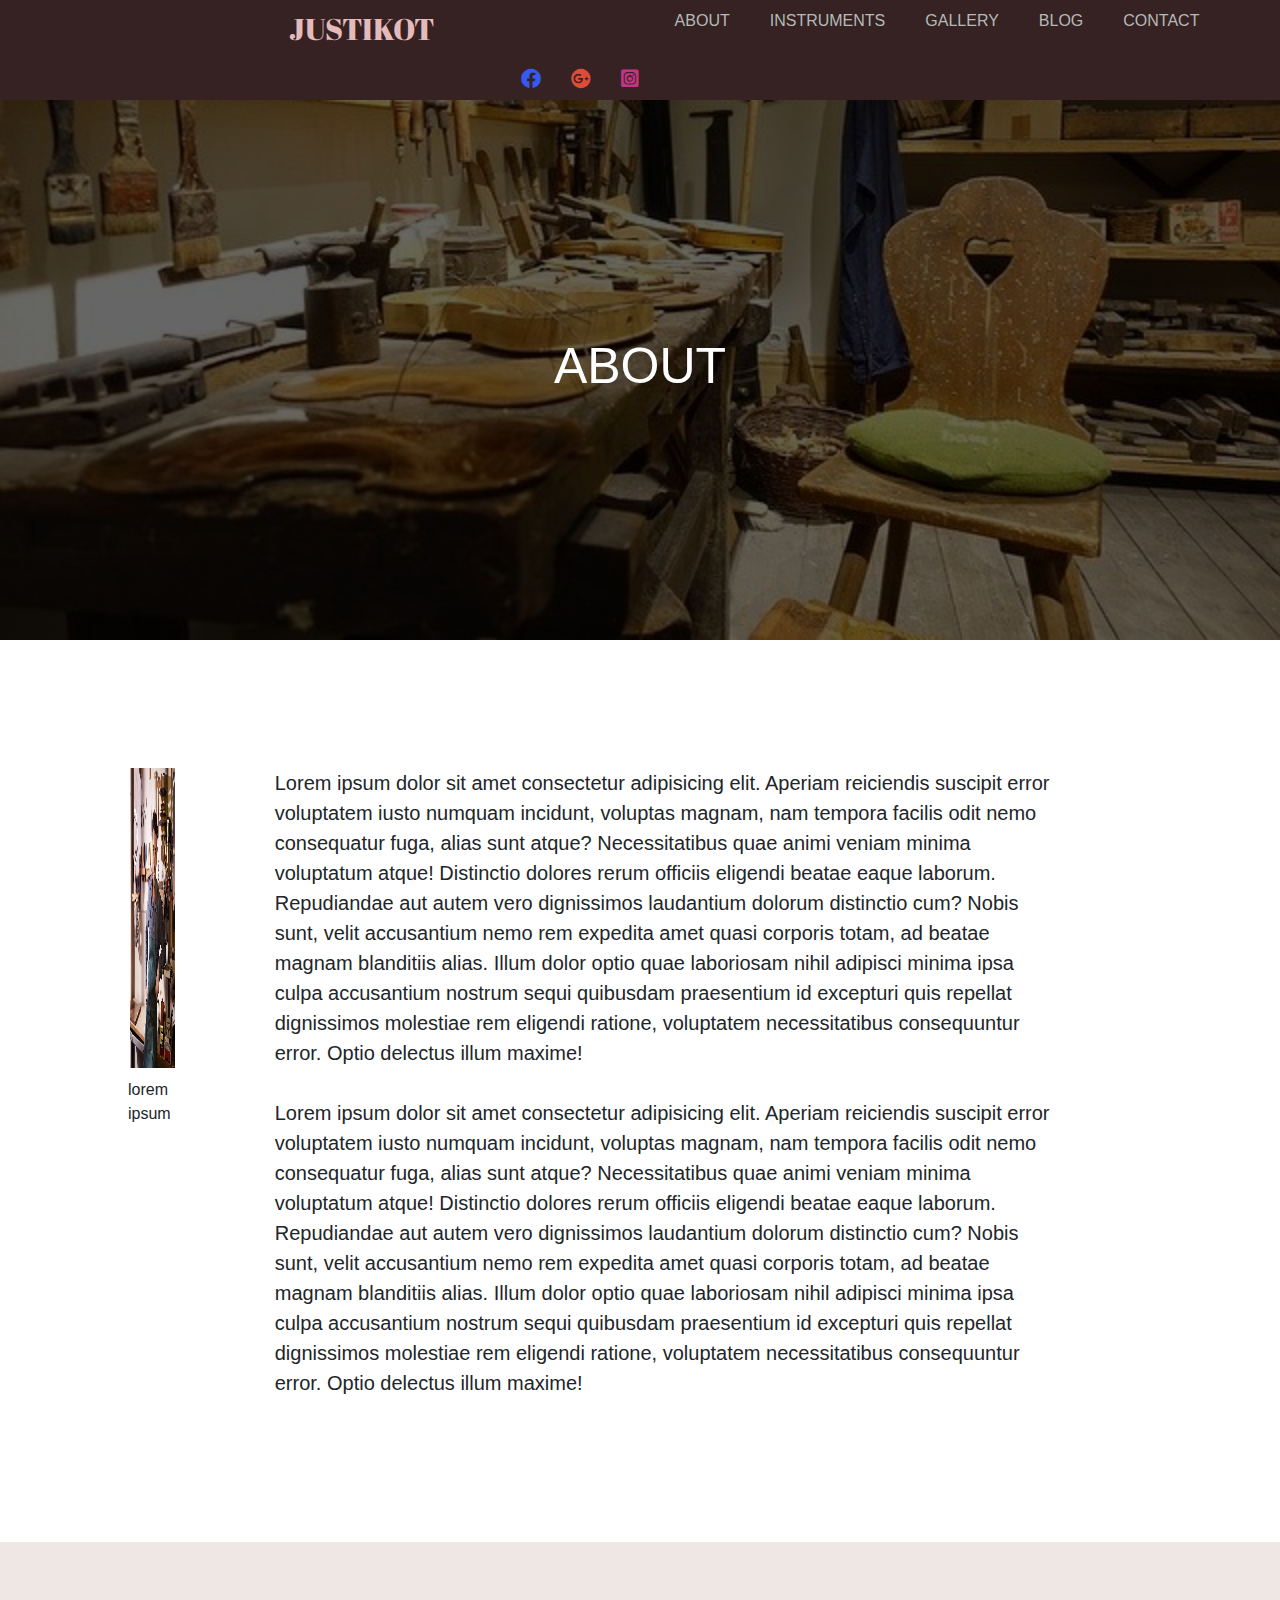
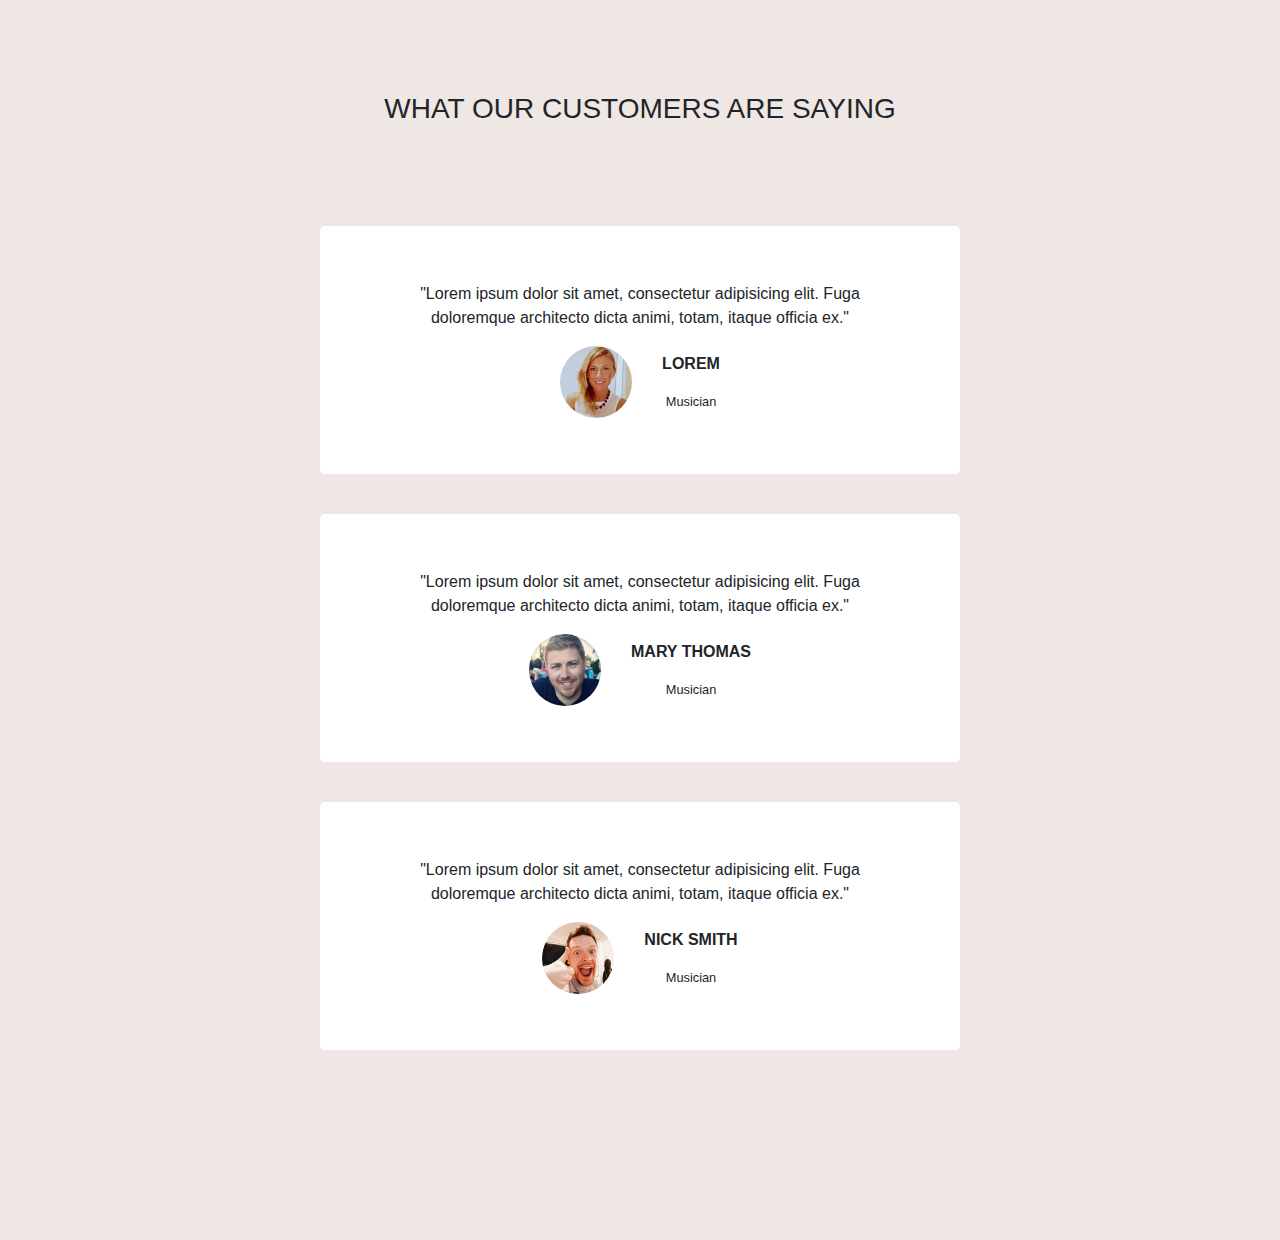
==== about.html @ 965cfc50 "Add about page" ====
<!DOCTYPE html>
<html lang="en">
  <head>
    <meta charset="UTF-8" />
    <meta http-equiv="X-UA-Compatible" content="IE=edge" />
    <meta name="viewport" content="width=device-width, initial-scale=1.0" />

    <link rel="preconnect" href="https://fonts.googleapis.com" />
    <link rel="preconnect" href="https://fonts.gstatic.com" crossorigin />
    <link
      href="https://fonts.googleapis.com/css2?family=Abril+Fatface&display=swap"
      rel="stylesheet"
    />
    <link
      href="https://cdn.jsdelivr.net/npm/bootstrap@5.1.3/dist/css/bootstrap.min.css"
      rel="stylesheet"
      integrity="sha384-1BmE4kWBq78iYhFldvKuhfTAU6auU8tT94WrHftjDbrCEXSU1oBoqyl2QvZ6jIW3"
      crossorigin="anonymous"
    />
    <script
      src="https://cdn.jsdelivr.net/npm/bootstrap@5.1.3/dist/js/bootstrap.bundle.min.js"
      integrity="sha384-ka7Sk0Gln4gmtz2MlQnikT1wXgYsOg+OMhuP+IlRH9sENBO0LRn5q+8nbTov4+1p"
      crossorigin="anonymous"
    ></script>
    <link
      rel="stylesheet"
      href="https://maxcdn.bootstrapcdn.com/bootstrap/4.0.0/css/bootstrap.min.css"
      integrity="sha384-Gn5384xqQ1aoWXA+058RXPxPg6fy4IWvTNh0E263XmFcJlSAwiGgFAW/dAiS6JXm"
      crossorigin="anonymous"
    />

    <link rel="stylesheet" href="style.css" />
    <title>Justikot</title>
    <link
      rel="stylesheet"
      href="https://cdnjs.cloudflare.com/ajax/libs/font-awesome/6.0.0-beta3/css/all.min.css"
    />
  </head>
  <body>
    <nav class="nav">
      <div class="logo">
        <a href="#">JUSTIKOT</a>
      </div>

      <ul class="nav__links">
        <li class="nav__item">
          <a class="nav__link" href="#">ABOUT</a>
        </li>
        <li class="nav__item">
          <a class="nav__link" href="#">INSTRUMENTS</a>
        </li>
        <li class="nav__item">
          <a class="nav__link" href="#">GALLERY</a>
        </li>
        <li class="nav__item">
          <a class="nav__link" href="#">BLOG</a>
        </li>
        <li class="nav__item">
          <a class="nav__link" href="#">CONTACT</a>
        </li>
      </ul>
      <div class="nav__icons">
        <div class="icon__container">
          <a href="#"><i class="icon fa-brands fa-facebook"></i></a>
        </div>

        <div class="icon__container">
          <a href="#"><i class="icon fa-brands fa-google-plus"></i></a>
        </div>

        <div class="icon__container">
          <a href="#"><i class="icon fa-brands fa-instagram-square"></i></a>
        </div>
      </div>
    </nav>

    <section class="about__hero">
      <div class="about__hero__title">
        <h1>ABOUT</h1>
      </div>
    </section>

    <section class="about__content">
      <div>
        <img src="img/person3.jpeg" alt="shop owner" style="height: 300px" />
        <small class="owner-name">lorem ipsum</small>
      </div>

      <p>
        Lorem ipsum dolor sit amet consectetur adipisicing elit. Aperiam
        reiciendis suscipit error voluptatem iusto numquam incidunt, voluptas
        magnam, nam tempora facilis odit nemo consequatur fuga, alias sunt
        atque? Necessitatibus quae animi veniam minima voluptatum atque!
        Distinctio dolores rerum officiis eligendi beatae eaque laborum.
        Repudiandae aut autem vero dignissimos laudantium dolorum distinctio
        cum? Nobis sunt, velit accusantium nemo rem expedita amet quasi corporis
        totam, ad beatae magnam blanditiis alias. Illum dolor optio quae
        laboriosam nihil adipisci minima ipsa culpa accusantium nostrum sequi
        quibusdam praesentium id excepturi quis repellat dignissimos molestiae
        rem eligendi ratione, voluptatem necessitatibus consequuntur error.
        Optio delectus illum maxime!
        <br /><br />
        Lorem ipsum dolor sit amet consectetur adipisicing elit. Aperiam
        reiciendis suscipit error voluptatem iusto numquam incidunt, voluptas
        magnam, nam tempora facilis odit nemo consequatur fuga, alias sunt
        atque? Necessitatibus quae animi veniam minima voluptatum atque!
        Distinctio dolores rerum officiis eligendi beatae eaque laborum.
        Repudiandae aut autem vero dignissimos laudantium dolorum distinctio
        cum? Nobis sunt, velit accusantium nemo rem expedita amet quasi corporis
        totam, ad beatae magnam blanditiis alias. Illum dolor optio quae
        laboriosam nihil adipisci minima ipsa culpa accusantium nostrum sequi
        quibusdam praesentium id excepturi quis repellat dignissimos molestiae
        rem eligendi ratione, voluptatem necessitatibus consequuntur error.
        Optio delectus illum maxime!
      </p>
    </section>

    <section class="user-reviews">
      <h3 class="user-reviews-title">What our customers are saying</h3>
      <figure class="review">
        <blockquote class="review__text">
          "Lorem ipsum dolor sit amet, consectetur adipisicing elit. Fuga
          doloremque architecto dicta animi, totam, itaque officia ex."
        </blockquote>
        <figurecaption class="review__user">
          <img src="img/users/user-2.jpeg" alt="user1" class="review__photo" />
          <div class="review__user-box">
            <p class="review__user-name">lorem</p>
            <small>Musician</small>
          </div>
        </figurecaption>
      </figure>
      <figure class="review">
        <blockquote class="review__text">
          "Lorem ipsum dolor sit amet, consectetur adipisicing elit. Fuga
          doloremque architecto dicta animi, totam, itaque officia ex."
        </blockquote>
        <figurecaption class="review__user">
          <img src="img/users/user-3.jpeg" alt="user1" class="review__photo" />
          <div class="review__user-box">
            <p class="review__user-name">Mary Thomas</p>
            <small>Musician</small>
          </div>
        </figurecaption>
      </figure>
      <figure class="review">
        <blockquote class="review__text">
          "Lorem ipsum dolor sit amet, consectetur adipisicing elit. Fuga
          doloremque architecto dicta animi, totam, itaque officia ex."
        </blockquote>
        <figurecaption class="review__user">
          <img src="img/users/user-1.jpeg" alt="user1" class="review__photo" />
          <div class="review__user-box">
            <p class="review__user-name">Nick Smith</p>
            <small>Musician</small>
          </div>
        </figurecaption>
      </figure>
    </section>
  </body>
</html>
---- style.css ----
:root {
  --navColor: #362222;
  --accentColor: #950101;
  --pColor: #423f3e;
}

* {
  margin: 0;
  padding: 0;
  box-sizing: inherit;
}
html {
  box-sizing: border-box;
}

.header {
}

.nav .logo {
  margin-left: 10%;
  padding: 0 100px;
}

.nav .logo a {
  font-family: "Abril Fatface", "cursive";
  font-size: 30px;
  color: #e4bbbb;

  text-decoration: none;
}

.nav {
  background-color: #362222;
  display: flex;
  justify-content: space-around;
  align-items: center;
  width: 100%;
  height: 100px;
}

.nav__links {
  display: flex;
  list-style: none;
}
.nav__links a {
  color: #b5bab8;
  padding: 0 20px;
  text-decoration: none;
}

.nav__links a:hover {
  opacity: 0.8;
}

.nav__icons {
  display: flex;
  align-items: center;
  margin-right: 10%;
  list-style: none;
}

.icon__container {
  height: 30px;
  width: 30px;
  padding-top: 5px;
  margin: 0 10px;
}

.icon {
  font-size: 20px;
  margin: 0 10px;
  color: #fff;
}
.icon:hover {
  filter: brightness(120%);
}

.content {
  background-color: #fff;
  height: 1000px;
}

.fa-facebook {
  color: #355af0;
}

.fa-google-plus {
  color: #dd4b39;
}

.fa-instagram-square {
  color: #c13584;
}

/*ABOUT*/
.about__hero {
  background-image: url("img/workshop2.jpeg");
  background-repeat: no-repeat;
  background-size: cover;
  background-position: bottom center;
  width: 100%;
  height: 60vh;
  display: flex;
  justify-content: center;
  align-items: center;
  color: #fff;
  position: relative;
  z-index: -2;
}
.about__hero::before {
  content: "";
  position: absolute;
  top: 0;
  left: 0;
  width: 100%;
  height: 100%;
  background-color: rgba(0, 0, 0, 0.6);
  z-index: -1;
}

.about__hero h1 {
  color: #fff;
  font-size: 50px;
}

.about__container {
  display: flex;
  flex-direction: column;

  padding: 150px 10%;
}

.about__content {
  display: flex;
  margin: 10%;
}

.about__content img {
  height: 300px;
  margin: 0 5%;
}

.owner-name {
  display: flex;
  justify-content: center;
  font-size: 16px;
  margin-top: 10px;
}

.about__content p {
  font-size: 20px;
  padding: 0 10%;
  line-height: 30px;
}

/*reviews*/
.user-reviews {
  background-color: #efe7e4;
  padding: 100px 10%;
}
.user-reviews-title {
  text-align: center;
  margin-bottom: 100px;
  text-transform: uppercase;
}

.user-reviews {
  padding: 150px 25%;
}

.review {
}

.review {
  display: flex;
  flex-direction: column;
  background-color: #fff;
  box-shadow: var(--shadow-light);
  padding: 3.5rem;
  margin-bottom: 40px;
  border-radius: 5px;
}
@media only screen and (max-width: 56.25em) {
  .review {
    padding: 2rem;
    margin-bottom: 3rem;
  }
}
.review__text {
  text-align: center;
  justify-content: center;
}

.review__user {
  display: flex;
  align-items: center;
  margin: auto;
}
.review__photo {
  height: 4.5rem;
  width: 4.5rem;
  border-radius: 50%;
  margin-right: 30px;
}
.review__user-box small {
  display: flex;
  justify-content: center;
}
.review__user-name {
  font-weight: 600;
  margin-top: 5px 0px 0px 0px;
  text-transform: uppercase;
}

/* product */
.card-wrapper {
  max-width: 1100px;
  margin: 200px auto 0;
}

img {
  width: 100%;

  display: block;
}

.img-display {
  overflow: hidden;
}

.img-showcase {
  display: flex;
  width: 100%;
  transition: all 0.5s ease;
}
.img-showcase img {
  min-width: 100%;
}

.img-select {
  display: flex;
}

.img-item {
  margin: 0.3rem;
}

.img-item:nth-child(1),
.img-imte:nth-child(2),
.img-imte:nth-child(3) {
  margin-right: 0;
}

.img-item:hover {
  opacity: 0.8;
}

.product-content {
  padding: 2rem 1rem;
}

.product-title {
  font-size: 3rem;
  text-transform: capitalize;
  font-weight: 700;
  position: relative;
  color: #12263a;
  margin: 1rem 0;
}

.product-title::after {
  content: "";
  position: absolute;
  left: 0;
  bottom: 0;
  height: 4px;
  width: 80px;
  background: #12263a;
}

.product-link {
  text-decoration: none;
  text-transform: uppercase;
  font-weight: 400;
  font-size: 0.9rem;
  display: inline-block;
  margin-bottom: 0.5rem;
  background: #256eff;
  color: #fff;
  padding-top: 0 0.3rem;
  transition: all 0.5 ease;
}

.product-link:hover {
  opacity: 0.9;
}

.product-rating {
  color: #ffc107;
}

.product-rating span {
  font-weight: 600;
  color: #252525;
}

.product-price {
  margin: 1rem 0;
  font-size: 1rem;
  font-weight: 700;
}

.product-price span {
  font-weight: 400;
}
.product-detail h2 {
  text-transform: capitalize;
  color: #12263a;
  padding-bottom: 0.6rem;
}

.product-detail p {
  font-size: 0.9rem;
  padding-bottom: 0.3rem;
  opacity: 0.8;
}

.product-detail ul {
  margin: 1rem 0;
  font-size: 0.9rem;
}

.product-detail ul li {
  margin: 0;
  list-style: none;
  padding-left: 1.7rem;
  margin: 0.4rem 0;
  font-weight: 600;
  opacity: 0.9;
}

.product-detail ul li span {
  font-weight: 400;
}

@media screen and (min-width: 992px) {
  .card {
    display: grid;
    grid-template-columns: repeat(2, 1fr);
    grid-gap: 1.5rem;
  }
  .card-wrapper {
    display: flex;
    justify-content: center;
    align-items: center;
  }

  .product-imgs {
    display: flex;
    flex-direction: column;
    justify-content: center;
  }

  .product-content {
    padding-top: 0;
  }
}
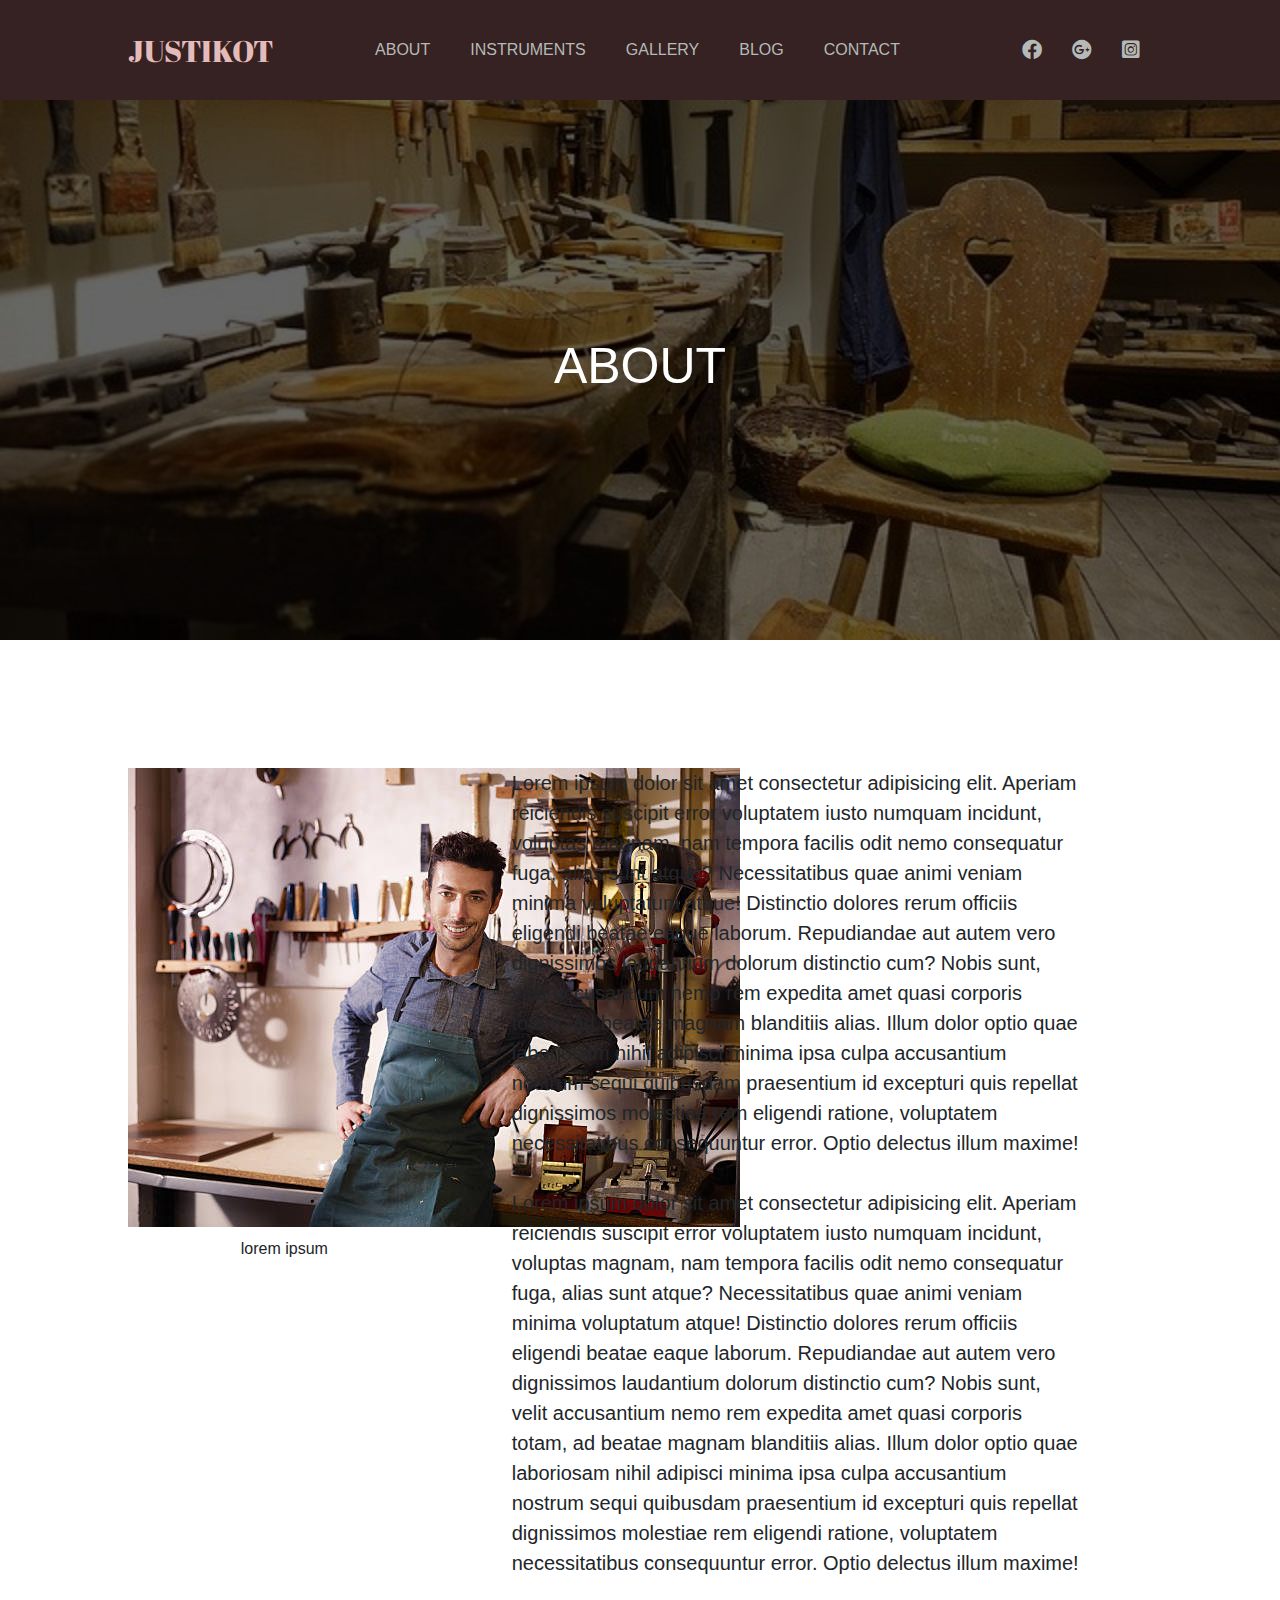
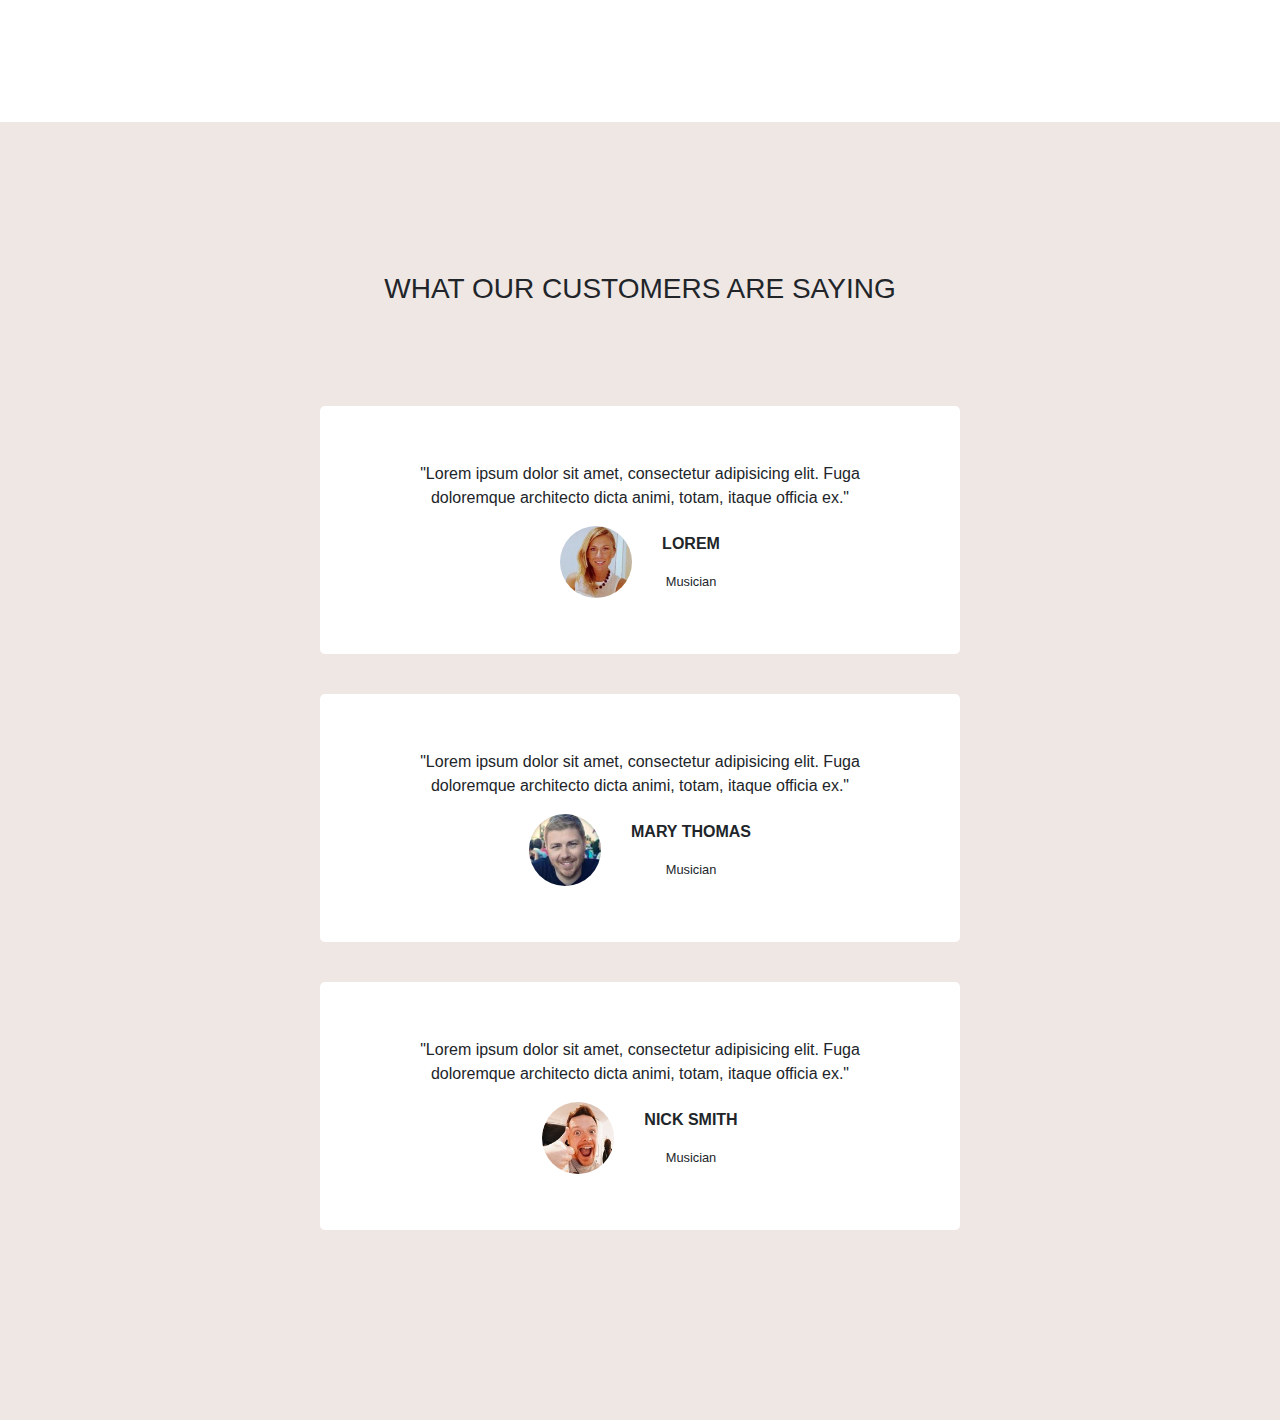
==== commit fcfef12e: "Added instruments, corrected nav bar" ====
--- a/about.html
+++ b/about.html
@@ -47,7 +47,7 @@
           <a class="nav__link" href="#">ABOUT</a>
         </li>
         <li class="nav__item">
-          <a class="nav__link" href="#">INSTRUMENTS</a>
+          <a class="nav__link" href="instruments.html">INSTRUMENTS</a>
         </li>
         <li class="nav__item">
           <a class="nav__link" href="#">GALLERY</a>
@@ -61,15 +61,15 @@
       </ul>
       <div class="nav__icons">
         <div class="icon__container">
-          <a href="#"><i class="icon fa-brands fa-facebook"></i></a>
+          <a href=""><i class="icon fa-brands fa-facebook"></i></a>
         </div>
 
         <div class="icon__container">
-          <a href="#"><i class="icon fa-brands fa-google-plus"></i></a>
+          <a href=""><i class="icon fa-brands fa-google-plus"></i></a>
         </div>
 
         <div class="icon__container">
-          <a href="#"><i class="icon fa-brands fa-instagram-square"></i></a>
+          <a href=""><i class="icon fa-brands fa-instagram-square"></i></a>
         </div>
       </div>
     </nav>
@@ -81,38 +81,39 @@
     </section>
 
     <section class="about__content">
-      <div>
-        <img src="img/person3.jpeg" alt="shop owner" style="height: 300px" />
+      <div class="about__img">
+        <img src="img/person3.jpeg" alt="shop owner" />
         <small class="owner-name">lorem ipsum</small>
       </div>
-
-      <p>
-        Lorem ipsum dolor sit amet consectetur adipisicing elit. Aperiam
-        reiciendis suscipit error voluptatem iusto numquam incidunt, voluptas
-        magnam, nam tempora facilis odit nemo consequatur fuga, alias sunt
-        atque? Necessitatibus quae animi veniam minima voluptatum atque!
-        Distinctio dolores rerum officiis eligendi beatae eaque laborum.
-        Repudiandae aut autem vero dignissimos laudantium dolorum distinctio
-        cum? Nobis sunt, velit accusantium nemo rem expedita amet quasi corporis
-        totam, ad beatae magnam blanditiis alias. Illum dolor optio quae
-        laboriosam nihil adipisci minima ipsa culpa accusantium nostrum sequi
-        quibusdam praesentium id excepturi quis repellat dignissimos molestiae
-        rem eligendi ratione, voluptatem necessitatibus consequuntur error.
-        Optio delectus illum maxime!
-        <br /><br />
-        Lorem ipsum dolor sit amet consectetur adipisicing elit. Aperiam
-        reiciendis suscipit error voluptatem iusto numquam incidunt, voluptas
-        magnam, nam tempora facilis odit nemo consequatur fuga, alias sunt
-        atque? Necessitatibus quae animi veniam minima voluptatum atque!
-        Distinctio dolores rerum officiis eligendi beatae eaque laborum.
-        Repudiandae aut autem vero dignissimos laudantium dolorum distinctio
-        cum? Nobis sunt, velit accusantium nemo rem expedita amet quasi corporis
-        totam, ad beatae magnam blanditiis alias. Illum dolor optio quae
-        laboriosam nihil adipisci minima ipsa culpa accusantium nostrum sequi
-        quibusdam praesentium id excepturi quis repellat dignissimos molestiae
-        rem eligendi ratione, voluptatem necessitatibus consequuntur error.
-        Optio delectus illum maxime!
-      </p>
+      <div>
+        <p>
+          Lorem ipsum dolor sit amet consectetur adipisicing elit. Aperiam
+          reiciendis suscipit error voluptatem iusto numquam incidunt, voluptas
+          magnam, nam tempora facilis odit nemo consequatur fuga, alias sunt
+          atque? Necessitatibus quae animi veniam minima voluptatum atque!
+          Distinctio dolores rerum officiis eligendi beatae eaque laborum.
+          Repudiandae aut autem vero dignissimos laudantium dolorum distinctio
+          cum? Nobis sunt, velit accusantium nemo rem expedita amet quasi
+          corporis totam, ad beatae magnam blanditiis alias. Illum dolor optio
+          quae laboriosam nihil adipisci minima ipsa culpa accusantium nostrum
+          sequi quibusdam praesentium id excepturi quis repellat dignissimos
+          molestiae rem eligendi ratione, voluptatem necessitatibus consequuntur
+          error. Optio delectus illum maxime!
+          <br /><br />
+          Lorem ipsum dolor sit amet consectetur adipisicing elit. Aperiam
+          reiciendis suscipit error voluptatem iusto numquam incidunt, voluptas
+          magnam, nam tempora facilis odit nemo consequatur fuga, alias sunt
+          atque? Necessitatibus quae animi veniam minima voluptatum atque!
+          Distinctio dolores rerum officiis eligendi beatae eaque laborum.
+          Repudiandae aut autem vero dignissimos laudantium dolorum distinctio
+          cum? Nobis sunt, velit accusantium nemo rem expedita amet quasi
+          corporis totam, ad beatae magnam blanditiis alias. Illum dolor optio
+          quae laboriosam nihil adipisci minima ipsa culpa accusantium nostrum
+          sequi quibusdam praesentium id excepturi quis repellat dignissimos
+          molestiae rem eligendi ratione, voluptatem necessitatibus consequuntur
+          error. Optio delectus illum maxime!
+        </p>
+      </div>
     </section>
 
     <section class="user-reviews">
--- a/style.css
+++ b/style.css
@@ -17,22 +17,20 @@
 }
 
 .nav .logo {
-  margin-left: 10%;
-  padding: 0 100px;
+  padding-left: 10%;
 }
 
 .nav .logo a {
   font-family: "Abril Fatface", "cursive";
   font-size: 30px;
   color: #e4bbbb;
-
   text-decoration: none;
 }
 
 .nav {
   background-color: #362222;
   display: flex;
-  justify-content: space-around;
+  justify-content: space-between;
   align-items: center;
   width: 100%;
   height: 100px;
@@ -41,7 +39,9 @@
 .nav__links {
   display: flex;
   list-style: none;
-}
+  margin-bottom: 0;
+}
+
 .nav__links a {
   color: #b5bab8;
   padding: 0 20px;
@@ -49,13 +49,13 @@
 }
 
 .nav__links a:hover {
-  opacity: 0.8;
+  filter: brightness(120%);
 }
 
 .nav__icons {
   display: flex;
   align-items: center;
-  margin-right: 10%;
+  padding-right: 10%;
   list-style: none;
 }
 
@@ -66,10 +66,10 @@
   margin: 0 10px;
 }
 
-.icon {
+.icon__container .icon {
   font-size: 20px;
   margin: 0 10px;
-  color: #fff;
+  color: #b5bab8;
 }
 .icon:hover {
   filter: brightness(120%);
@@ -80,16 +80,8 @@
   height: 1000px;
 }
 
-.fa-facebook {
-  color: #355af0;
-}
-
-.fa-google-plus {
-  color: #dd4b39;
-}
-
-.fa-instagram-square {
-  color: #c13584;
+.icon {
+  color: #423f3e;
 }
 
 /*ABOUT*/
@@ -126,18 +118,18 @@
 .about__container {
   display: flex;
   flex-direction: column;
-
   padding: 150px 10%;
 }
 
 .about__content {
   display: flex;
-  margin: 10%;
-}
-
-.about__content img {
-  height: 300px;
-  margin: 0 5%;
+  padding: 10%;
+}
+
+.about__img {
+  width: 300%;
+  min-width: 300px;
+  height: auto;
 }
 
 .owner-name {
@@ -149,11 +141,11 @@
 
 .about__content p {
   font-size: 20px;
+  line-height: 30px;
   padding: 0 10%;
-  line-height: 30px;
-}
-
-/*reviews*/
+}
+
+/*Reviews*/
 .user-reviews {
   background-color: #efe7e4;
   padding: 100px 10%;
@@ -166,9 +158,6 @@
 
 .user-reviews {
   padding: 150px 25%;
-}
-
-.review {
 }
 
 .review {
@@ -212,156 +201,46 @@
   text-transform: uppercase;
 }
 
-/* product */
-.card-wrapper {
-  max-width: 1100px;
-  margin: 200px auto 0;
-}
-
-img {
-  width: 100%;
-
-  display: block;
-}
-
-.img-display {
-  overflow: hidden;
-}
-
-.img-showcase {
-  display: flex;
-  width: 100%;
-  transition: all 0.5s ease;
-}
-.img-showcase img {
-  min-width: 100%;
-}
-
-.img-select {
-  display: flex;
-}
-
-.img-item {
-  margin: 0.3rem;
-}
-
-.img-item:nth-child(1),
-.img-imte:nth-child(2),
-.img-imte:nth-child(3) {
-  margin-right: 0;
-}
-
-.img-item:hover {
-  opacity: 0.8;
-}
-
-.product-content {
-  padding: 2rem 1rem;
-}
-
-.product-title {
-  font-size: 3rem;
+/* Instruments */
+#content-wrapper {
+  display: flex;
+  flex-wrap: wrap;
+  justify-content: center;
+  align-items: center;
+  margin: 10%;
+}
+
+.column-left {
+}
+
+.column-right {
+  width: 500px;
+  padding: 50px;
+}
+.column-right h1 {
   text-transform: capitalize;
-  font-weight: 700;
-  position: relative;
-  color: #12263a;
-  margin: 1rem 0;
-}
-
-.product-title::after {
-  content: "";
-  position: absolute;
-  left: 0;
-  bottom: 0;
-  height: 4px;
-  width: 80px;
-  background: #12263a;
-}
-
-.product-link {
-  text-decoration: none;
-  text-transform: uppercase;
-  font-weight: 400;
-  font-size: 0.9rem;
-  display: inline-block;
-  margin-bottom: 0.5rem;
-  background: #256eff;
-  color: #fff;
-  padding-top: 0 0.3rem;
-  transition: all 0.5 ease;
-}
-
-.product-link:hover {
-  opacity: 0.9;
-}
-
-.product-rating {
-  color: #ffc107;
-}
-
-.product-rating span {
-  font-weight: 600;
-  color: #252525;
-}
-
-.product-price {
-  margin: 1rem 0;
-  font-size: 1rem;
-  font-weight: 700;
-}
-
-.product-price span {
-  font-weight: 400;
-}
-.product-detail h2 {
-  text-transform: capitalize;
-  color: #12263a;
-  padding-bottom: 0.6rem;
-}
-
-.product-detail p {
-  font-size: 0.9rem;
-  padding-bottom: 0.3rem;
-  opacity: 0.8;
-}
-
-.product-detail ul {
-  margin: 1rem 0;
-  font-size: 0.9rem;
-}
-
-.product-detail ul li {
-  margin: 0;
-  list-style: none;
-  padding-left: 1.7rem;
-  margin: 0.4rem 0;
-  font-weight: 600;
-  opacity: 0.9;
-}
-
-.product-detail ul li span {
-  font-weight: 400;
-}
-
-@media screen and (min-width: 992px) {
-  .card {
-    display: grid;
-    grid-template-columns: repeat(2, 1fr);
-    grid-gap: 1.5rem;
-  }
-  .card-wrapper {
-    display: flex;
-    justify-content: center;
-    align-items: center;
-  }
-
-  .product-imgs {
-    display: flex;
-    flex-direction: column;
-    justify-content: center;
-  }
-
-  .product-content {
-    padding-top: 0;
-  }
-}
+}
+.column-right h3 {
+  margin-bottom: 70px;
+}
+
+#featured1,
+#featured2,
+#featured3 {
+  border: 2px solid black;
+}
+
+.thumbnail1,
+.thumbnail2,
+.thumbnail3 {
+  max-width: 180px;
+  max-height: 100px;
+  cursor: pointer;
+  margin: 3px;
+  border: 2px solid black;
+}
+
+#slider {
+  width: 580px;
+  display: flex;
+}
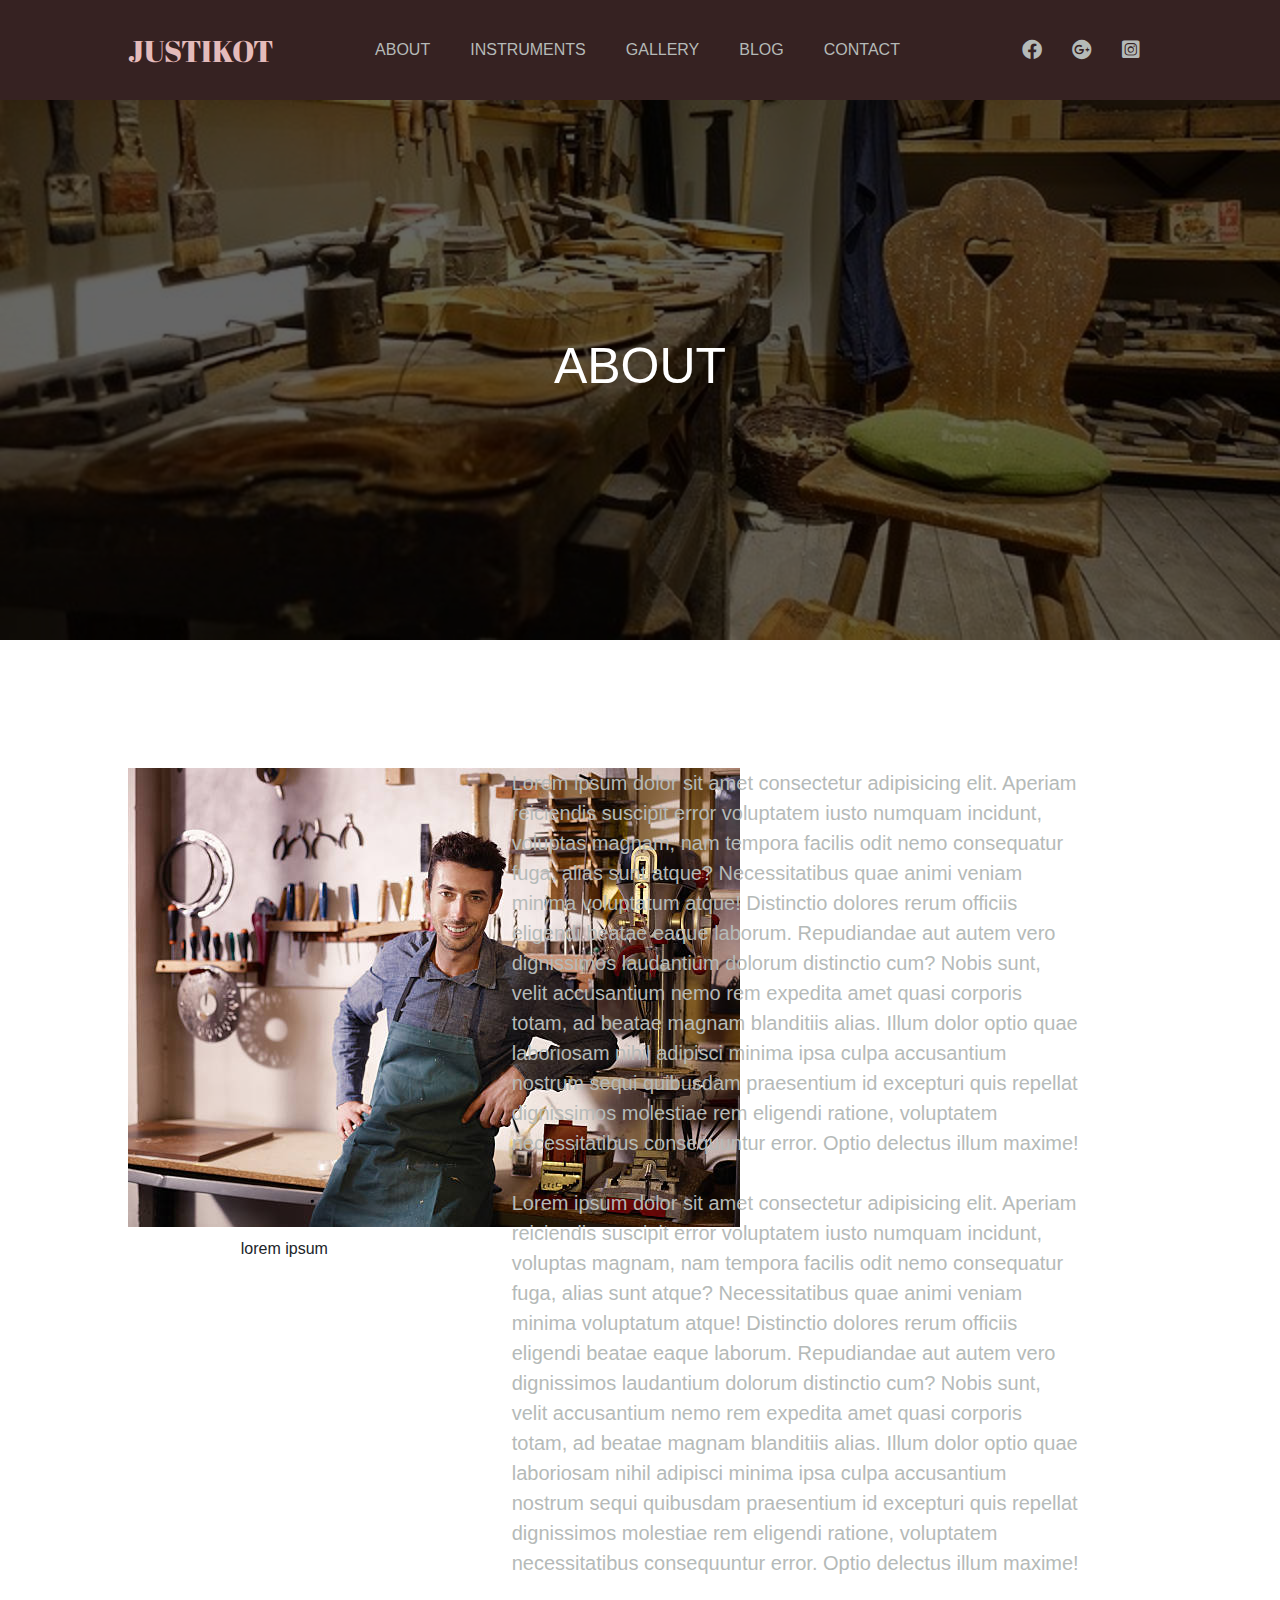
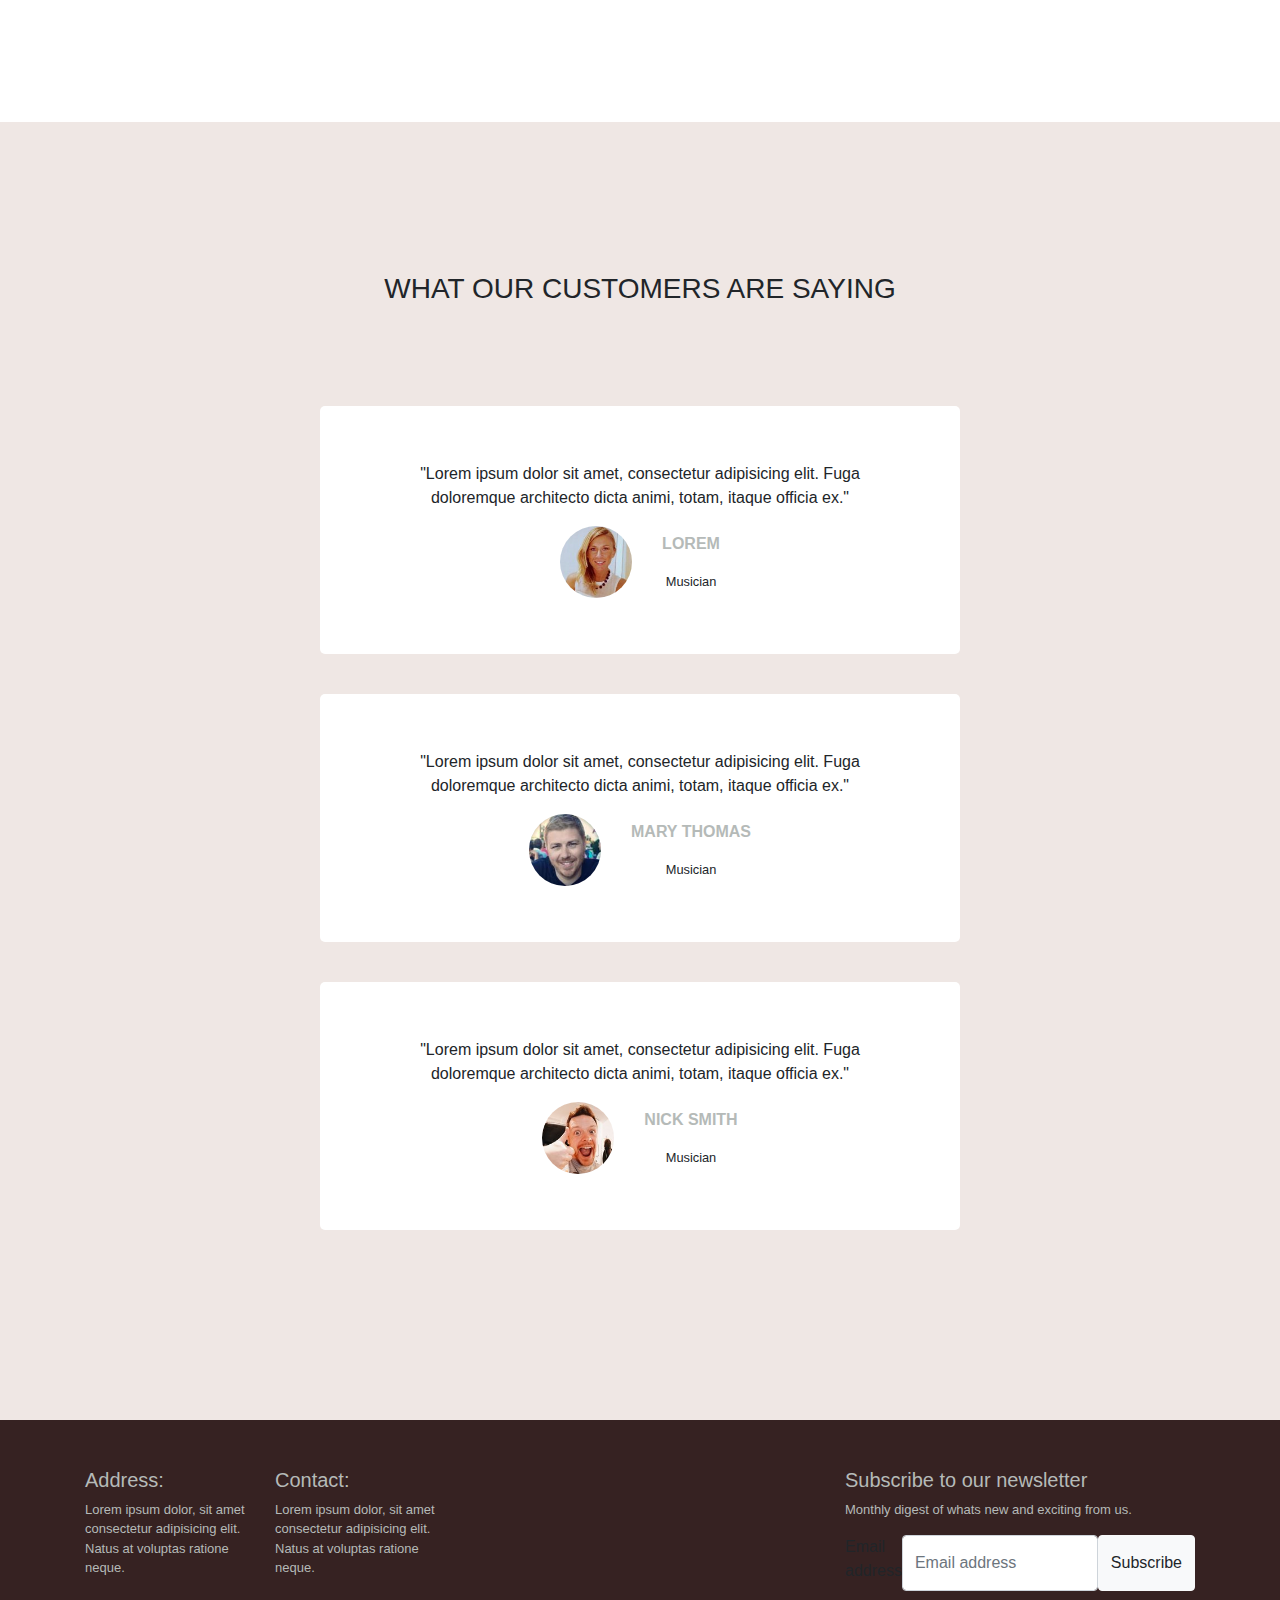
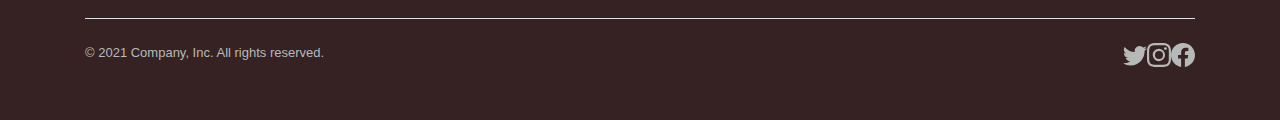
==== commit 01ecf298: "add footer" ====
--- a/about.html
+++ b/about.html
@@ -1,162 +1,229 @@
 <!DOCTYPE html>
 <html lang="en">
-  <head>
-    <meta charset="UTF-8" />
-    <meta http-equiv="X-UA-Compatible" content="IE=edge" />
-    <meta name="viewport" content="width=device-width, initial-scale=1.0" />
-
-    <link rel="preconnect" href="https://fonts.googleapis.com" />
-    <link rel="preconnect" href="https://fonts.gstatic.com" crossorigin />
-    <link
-      href="https://fonts.googleapis.com/css2?family=Abril+Fatface&display=swap"
-      rel="stylesheet"
-    />
-    <link
-      href="https://cdn.jsdelivr.net/npm/bootstrap@5.1.3/dist/css/bootstrap.min.css"
-      rel="stylesheet"
-      integrity="sha384-1BmE4kWBq78iYhFldvKuhfTAU6auU8tT94WrHftjDbrCEXSU1oBoqyl2QvZ6jIW3"
-      crossorigin="anonymous"
-    />
-    <script
-      src="https://cdn.jsdelivr.net/npm/bootstrap@5.1.3/dist/js/bootstrap.bundle.min.js"
-      integrity="sha384-ka7Sk0Gln4gmtz2MlQnikT1wXgYsOg+OMhuP+IlRH9sENBO0LRn5q+8nbTov4+1p"
-      crossorigin="anonymous"
-    ></script>
-    <link
-      rel="stylesheet"
-      href="https://maxcdn.bootstrapcdn.com/bootstrap/4.0.0/css/bootstrap.min.css"
-      integrity="sha384-Gn5384xqQ1aoWXA+058RXPxPg6fy4IWvTNh0E263XmFcJlSAwiGgFAW/dAiS6JXm"
-      crossorigin="anonymous"
-    />
-
-    <link rel="stylesheet" href="style.css" />
-    <title>Justikot</title>
-    <link
-      rel="stylesheet"
-      href="https://cdnjs.cloudflare.com/ajax/libs/font-awesome/6.0.0-beta3/css/all.min.css"
-    />
-  </head>
-  <body>
-    <nav class="nav">
-      <div class="logo">
-        <a href="#">JUSTIKOT</a>
+
+<head>
+  <meta charset="UTF-8" />
+  <meta http-equiv="X-UA-Compatible" content="IE=edge" />
+  <meta name="viewport" content="width=device-width, initial-scale=1.0" />
+
+  <link rel="preconnect" href="https://fonts.googleapis.com" />
+  <link rel="preconnect" href="https://fonts.gstatic.com" crossorigin />
+  <link href="https://fonts.googleapis.com/css2?family=Abril+Fatface&display=swap" rel="stylesheet" />
+  <link href="https://cdn.jsdelivr.net/npm/bootstrap@5.1.3/dist/css/bootstrap.min.css" rel="stylesheet"
+    integrity="sha384-1BmE4kWBq78iYhFldvKuhfTAU6auU8tT94WrHftjDbrCEXSU1oBoqyl2QvZ6jIW3" crossorigin="anonymous" />
+  <script src="https://cdn.jsdelivr.net/npm/bootstrap@5.1.3/dist/js/bootstrap.bundle.min.js"
+    integrity="sha384-ka7Sk0Gln4gmtz2MlQnikT1wXgYsOg+OMhuP+IlRH9sENBO0LRn5q+8nbTov4+1p" crossorigin="anonymous">
+  </script>
+  <link rel="stylesheet" href="https://maxcdn.bootstrapcdn.com/bootstrap/4.0.0/css/bootstrap.min.css"
+    integrity="sha384-Gn5384xqQ1aoWXA+058RXPxPg6fy4IWvTNh0E263XmFcJlSAwiGgFAW/dAiS6JXm" crossorigin="anonymous" />
+
+  <!-- Bootstrap -->
+  <link href="https://cdn.jsdelivr.net/npm/bootstrap@5.1.3/dist/css/bootstrap.min.css" rel="stylesheet"
+    integrity="sha384-1BmE4kWBq78iYhFldvKuhfTAU6auU8tT94WrHftjDbrCEXSU1oBoqyl2QvZ6jIW3" crossorigin="anonymous" />
+
+  <link rel="stylesheet" href="https://maxcdn.bootstrapcdn.com/bootstrap/4.0.0/css/bootstrap.min.css"
+    integrity="sha384-Gn5384xqQ1aoWXA+058RXPxPg6fy4IWvTNh0E263XmFcJlSAwiGgFAW/dAiS6JXm" crossorigin="anonymous" />
+
+  <link rel="stylesheet" href="style.css" />
+  <title>Justikot</title>
+  <link rel="stylesheet" href="https://cdnjs.cloudflare.com/ajax/libs/font-awesome/6.0.0-beta3/css/all.min.css" />
+</head>
+
+<body>
+
+  <svg xmlns="http://www.w3.org/2000/svg" style="display: none;">
+    <symbol id="bootstrap" viewBox="0 0 118 94">
+      <!-- <title>Bootstrap</title> -->
+      <path fill-rule="evenodd" clip-rule="evenodd"
+        d="M24.509 0c-6.733 0-11.715 5.893-11.492 12.284.214 6.14-.064 14.092-2.066 20.577C8.943 39.365 5.547 43.485 0 44.014v5.972c5.547.529 8.943 4.649 10.951 11.153 2.002 6.485 2.28 14.437 2.066 20.577C12.794 88.106 17.776 94 24.51 94H93.5c6.733 0 11.714-5.893 11.491-12.284-.214-6.14.064-14.092 2.066-20.577 2.009-6.504 5.396-10.624 10.943-11.153v-5.972c-5.547-.529-8.934-4.649-10.943-11.153-2.002-6.484-2.28-14.437-2.066-20.577C105.214 5.894 100.233 0 93.5 0H24.508zM80 57.863C80 66.663 73.436 72 62.543 72H44a2 2 0 01-2-2V24a2 2 0 012-2h18.437c9.083 0 15.044 4.92 15.044 12.474 0 5.302-4.01 10.049-9.119 10.88v.277C75.317 46.394 80 51.21 80 57.863zM60.521 28.34H49.948v14.934h8.905c6.884 0 10.68-2.772 10.68-7.727 0-4.643-3.264-7.207-9.012-7.207zM49.948 49.2v16.458H60.91c7.167 0 10.964-2.876 10.964-8.281 0-5.406-3.903-8.178-11.425-8.178H49.948z">
+      </path>
+    </symbol>
+    <symbol id="facebook" viewBox="0 0 16 16">
+      <path
+        d="M16 8.049c0-4.446-3.582-8.05-8-8.05C3.58 0-.002 3.603-.002 8.05c0 4.017 2.926 7.347 6.75 7.951v-5.625h-2.03V8.05H6.75V6.275c0-2.017 1.195-3.131 3.022-3.131.876 0 1.791.157 1.791.157v1.98h-1.009c-.993 0-1.303.621-1.303 1.258v1.51h2.218l-.354 2.326H9.25V16c3.824-.604 6.75-3.934 6.75-7.951z" />
+    </symbol>
+    <symbol id="instagram" viewBox="0 0 16 16">
+      <path
+        d="M8 0C5.829 0 5.556.01 4.703.048 3.85.088 3.269.222 2.76.42a3.917 3.917 0 0 0-1.417.923A3.927 3.927 0 0 0 .42 2.76C.222 3.268.087 3.85.048 4.7.01 5.555 0 5.827 0 8.001c0 2.172.01 2.444.048 3.297.04.852.174 1.433.372 1.942.205.526.478.972.923 1.417.444.445.89.719 1.416.923.51.198 1.09.333 1.942.372C5.555 15.99 5.827 16 8 16s2.444-.01 3.298-.048c.851-.04 1.434-.174 1.943-.372a3.916 3.916 0 0 0 1.416-.923c.445-.445.718-.891.923-1.417.197-.509.332-1.09.372-1.942C15.99 10.445 16 10.173 16 8s-.01-2.445-.048-3.299c-.04-.851-.175-1.433-.372-1.941a3.926 3.926 0 0 0-.923-1.417A3.911 3.911 0 0 0 13.24.42c-.51-.198-1.092-.333-1.943-.372C10.443.01 10.172 0 7.998 0h.003zm-.717 1.442h.718c2.136 0 2.389.007 3.232.046.78.035 1.204.166 1.486.275.373.145.64.319.92.599.28.28.453.546.598.92.11.281.24.705.275 1.485.039.843.047 1.096.047 3.231s-.008 2.389-.047 3.232c-.035.78-.166 1.203-.275 1.485a2.47 2.47 0 0 1-.599.919c-.28.28-.546.453-.92.598-.28.11-.704.24-1.485.276-.843.038-1.096.047-3.232.047s-2.39-.009-3.233-.047c-.78-.036-1.203-.166-1.485-.276a2.478 2.478 0 0 1-.92-.598 2.48 2.48 0 0 1-.6-.92c-.109-.281-.24-.705-.275-1.485-.038-.843-.046-1.096-.046-3.233 0-2.136.008-2.388.046-3.231.036-.78.166-1.204.276-1.486.145-.373.319-.64.599-.92.28-.28.546-.453.92-.598.282-.11.705-.24 1.485-.276.738-.034 1.024-.044 2.515-.045v.002zm4.988 1.328a.96.96 0 1 0 0 1.92.96.96 0 0 0 0-1.92zm-4.27 1.122a4.109 4.109 0 1 0 0 8.217 4.109 4.109 0 0 0 0-8.217zm0 1.441a2.667 2.667 0 1 1 0 5.334 2.667 2.667 0 0 1 0-5.334z" />
+    </symbol>
+    <symbol id="twitter" viewBox="0 0 16 16">
+      <path
+        d="M5.026 15c6.038 0 9.341-5.003 9.341-9.334 0-.14 0-.282-.006-.422A6.685 6.685 0 0 0 16 3.542a6.658 6.658 0 0 1-1.889.518 3.301 3.301 0 0 0 1.447-1.817 6.533 6.533 0 0 1-2.087.793A3.286 3.286 0 0 0 7.875 6.03a9.325 9.325 0 0 1-6.767-3.429 3.289 3.289 0 0 0 1.018 4.382A3.323 3.323 0 0 1 .64 6.575v.045a3.288 3.288 0 0 0 2.632 3.218 3.203 3.203 0 0 1-.865.115 3.23 3.23 0 0 1-.614-.057 3.283 3.283 0 0 0 3.067 2.277A6.588 6.588 0 0 1 .78 13.58a6.32 6.32 0 0 1-.78-.045A9.344 9.344 0 0 0 5.026 15z" />
+    </symbol>
+  </svg>
+
+
+  <nav class="nav">
+    <div class="logo">
+      <a href="#">JUSTIKOT</a>
+    </div>
+
+    <ul class="nav__links">
+      <li class="nav__item">
+        <a class="nav__link" href="#">ABOUT</a>
+      </li>
+      <li class="nav__item">
+        <a class="nav__link" href="instruments.html">INSTRUMENTS</a>
+      </li>
+      <li class="nav__item">
+        <a class="nav__link" href="#">GALLERY</a>
+      </li>
+      <li class="nav__item">
+        <a class="nav__link" href="#">BLOG</a>
+      </li>
+      <li class="nav__item">
+        <a class="nav__link" href="#">CONTACT</a>
+      </li>
+    </ul>
+    <div class="nav__icons">
+      <div class="icon__container">
+        <a href=""><i class="icon fa-brands fa-facebook"></i></a>
       </div>
 
-      <ul class="nav__links">
-        <li class="nav__item">
-          <a class="nav__link" href="#">ABOUT</a>
-        </li>
-        <li class="nav__item">
-          <a class="nav__link" href="instruments.html">INSTRUMENTS</a>
-        </li>
-        <li class="nav__item">
-          <a class="nav__link" href="#">GALLERY</a>
-        </li>
-        <li class="nav__item">
-          <a class="nav__link" href="#">BLOG</a>
-        </li>
-        <li class="nav__item">
-          <a class="nav__link" href="#">CONTACT</a>
-        </li>
-      </ul>
-      <div class="nav__icons">
-        <div class="icon__container">
-          <a href=""><i class="icon fa-brands fa-facebook"></i></a>
-        </div>
-
-        <div class="icon__container">
-          <a href=""><i class="icon fa-brands fa-google-plus"></i></a>
-        </div>
-
-        <div class="icon__container">
-          <a href=""><i class="icon fa-brands fa-instagram-square"></i></a>
-        </div>
+      <div class="icon__container">
+        <a href=""><i class="icon fa-brands fa-google-plus"></i></a>
       </div>
-    </nav>
-
-    <section class="about__hero">
-      <div class="about__hero__title">
-        <h1>ABOUT</h1>
+
+      <div class="icon__container">
+        <a href=""><i class="icon fa-brands fa-instagram-square"></i></a>
       </div>
-    </section>
-
-    <section class="about__content">
-      <div class="about__img">
-        <img src="img/person3.jpeg" alt="shop owner" />
-        <small class="owner-name">lorem ipsum</small>
-      </div>
-      <div>
-        <p>
-          Lorem ipsum dolor sit amet consectetur adipisicing elit. Aperiam
-          reiciendis suscipit error voluptatem iusto numquam incidunt, voluptas
-          magnam, nam tempora facilis odit nemo consequatur fuga, alias sunt
-          atque? Necessitatibus quae animi veniam minima voluptatum atque!
-          Distinctio dolores rerum officiis eligendi beatae eaque laborum.
-          Repudiandae aut autem vero dignissimos laudantium dolorum distinctio
-          cum? Nobis sunt, velit accusantium nemo rem expedita amet quasi
-          corporis totam, ad beatae magnam blanditiis alias. Illum dolor optio
-          quae laboriosam nihil adipisci minima ipsa culpa accusantium nostrum
-          sequi quibusdam praesentium id excepturi quis repellat dignissimos
-          molestiae rem eligendi ratione, voluptatem necessitatibus consequuntur
-          error. Optio delectus illum maxime!
-          <br /><br />
-          Lorem ipsum dolor sit amet consectetur adipisicing elit. Aperiam
-          reiciendis suscipit error voluptatem iusto numquam incidunt, voluptas
-          magnam, nam tempora facilis odit nemo consequatur fuga, alias sunt
-          atque? Necessitatibus quae animi veniam minima voluptatum atque!
-          Distinctio dolores rerum officiis eligendi beatae eaque laborum.
-          Repudiandae aut autem vero dignissimos laudantium dolorum distinctio
-          cum? Nobis sunt, velit accusantium nemo rem expedita amet quasi
-          corporis totam, ad beatae magnam blanditiis alias. Illum dolor optio
-          quae laboriosam nihil adipisci minima ipsa culpa accusantium nostrum
-          sequi quibusdam praesentium id excepturi quis repellat dignissimos
-          molestiae rem eligendi ratione, voluptatem necessitatibus consequuntur
-          error. Optio delectus illum maxime!
-        </p>
-      </div>
-    </section>
-
-    <section class="user-reviews">
-      <h3 class="user-reviews-title">What our customers are saying</h3>
-      <figure class="review">
-        <blockquote class="review__text">
-          "Lorem ipsum dolor sit amet, consectetur adipisicing elit. Fuga
-          doloremque architecto dicta animi, totam, itaque officia ex."
-        </blockquote>
-        <figurecaption class="review__user">
-          <img src="img/users/user-2.jpeg" alt="user1" class="review__photo" />
-          <div class="review__user-box">
-            <p class="review__user-name">lorem</p>
-            <small>Musician</small>
+    </div>
+  </nav>
+
+  <section class="about__hero">
+    <div class="about__hero__title">
+      <h1>ABOUT</h1>
+    </div>
+  </section>
+
+  <section class="about__content">
+    <div class="about__img">
+      <img src="img/person3.jpeg" alt="shop owner" />
+      <small class="owner-name">lorem ipsum</small>
+    </div>
+    <div>
+      <p>
+        Lorem ipsum dolor sit amet consectetur adipisicing elit. Aperiam
+        reiciendis suscipit error voluptatem iusto numquam incidunt, voluptas
+        magnam, nam tempora facilis odit nemo consequatur fuga, alias sunt
+        atque? Necessitatibus quae animi veniam minima voluptatum atque!
+        Distinctio dolores rerum officiis eligendi beatae eaque laborum.
+        Repudiandae aut autem vero dignissimos laudantium dolorum distinctio
+        cum? Nobis sunt, velit accusantium nemo rem expedita amet quasi
+        corporis totam, ad beatae magnam blanditiis alias. Illum dolor optio
+        quae laboriosam nihil adipisci minima ipsa culpa accusantium nostrum
+        sequi quibusdam praesentium id excepturi quis repellat dignissimos
+        molestiae rem eligendi ratione, voluptatem necessitatibus consequuntur
+        error. Optio delectus illum maxime!
+        <br /><br />
+        Lorem ipsum dolor sit amet consectetur adipisicing elit. Aperiam
+        reiciendis suscipit error voluptatem iusto numquam incidunt, voluptas
+        magnam, nam tempora facilis odit nemo consequatur fuga, alias sunt
+        atque? Necessitatibus quae animi veniam minima voluptatum atque!
+        Distinctio dolores rerum officiis eligendi beatae eaque laborum.
+        Repudiandae aut autem vero dignissimos laudantium dolorum distinctio
+        cum? Nobis sunt, velit accusantium nemo rem expedita amet quasi
+        corporis totam, ad beatae magnam blanditiis alias. Illum dolor optio
+        quae laboriosam nihil adipisci minima ipsa culpa accusantium nostrum
+        sequi quibusdam praesentium id excepturi quis repellat dignissimos
+        molestiae rem eligendi ratione, voluptatem necessitatibus consequuntur
+        error. Optio delectus illum maxime!
+      </p>
+    </div>
+  </section>
+
+  <section class="user-reviews">
+    <h3 class="user-reviews-title">What our customers are saying</h3>
+    <figure class="review">
+      <blockquote class="review__text">
+        "Lorem ipsum dolor sit amet, consectetur adipisicing elit. Fuga
+        doloremque architecto dicta animi, totam, itaque officia ex."
+      </blockquote>
+      <figurecaption class="review__user">
+        <img src="img/users/user-2.jpeg" alt="user1" class="review__photo" />
+        <div class="review__user-box">
+          <p class="review__user-name">lorem</p>
+          <small>Musician</small>
+        </div>
+      </figurecaption>
+    </figure>
+    <figure class="review">
+      <blockquote class="review__text">
+        "Lorem ipsum dolor sit amet, consectetur adipisicing elit. Fuga
+        doloremque architecto dicta animi, totam, itaque officia ex."
+      </blockquote>
+      <figurecaption class="review__user">
+        <img src="img/users/user-3.jpeg" alt="user1" class="review__photo" />
+        <div class="review__user-box">
+          <p class="review__user-name">Mary Thomas</p>
+          <small>Musician</small>
+        </div>
+      </figurecaption>
+    </figure>
+    <figure class="review">
+      <blockquote class="review__text">
+        "Lorem ipsum dolor sit amet, consectetur adipisicing elit. Fuga
+        doloremque architecto dicta animi, totam, itaque officia ex."
+      </blockquote>
+      <figurecaption class="review__user">
+        <img src="img/users/user-1.jpeg" alt="user1" class="review__photo" />
+        <div class="review__user-box">
+          <p class="review__user-name">Nick Smith</p>
+          <small>Musician</small>
+        </div>
+      </figurecaption>
+    </figure>
+  </section>
+
+  <!-- Footer -->
+  <footer>
+    <div class="container">
+      <footer class="py-5">
+        <div class="row">
+          <div class="col-2 address">
+            <h5>Address:</h5>
+            <p>Lorem ipsum dolor, sit amet consectetur adipisicing elit. Natus at voluptas ratione neque.</p>
           </div>
-        </figurecaption>
-      </figure>
-      <figure class="review">
-        <blockquote class="review__text">
-          "Lorem ipsum dolor sit amet, consectetur adipisicing elit. Fuga
-          doloremque architecto dicta animi, totam, itaque officia ex."
-        </blockquote>
-        <figurecaption class="review__user">
-          <img src="img/users/user-3.jpeg" alt="user1" class="review__photo" />
-          <div class="review__user-box">
-            <p class="review__user-name">Mary Thomas</p>
-            <small>Musician</small>
+
+          <div class="col-2">
+            <h5>Contact:</h5>
+            <p>Lorem ipsum dolor, sit amet consectetur adipisicing elit. Natus at voluptas ratione neque.</p>
           </div>
-        </figurecaption>
-      </figure>
-      <figure class="review">
-        <blockquote class="review__text">
-          "Lorem ipsum dolor sit amet, consectetur adipisicing elit. Fuga
-          doloremque architecto dicta animi, totam, itaque officia ex."
-        </blockquote>
-        <figurecaption class="review__user">
-          <img src="img/users/user-1.jpeg" alt="user1" class="review__photo" />
-          <div class="review__user-box">
-            <p class="review__user-name">Nick Smith</p>
-            <small>Musician</small>
+
+          <div class="col-4 offset-4">
+            <form>
+              <h5>Subscribe to our newsletter</h5>
+              <p>Monthly digest of whats new and exciting from us.</p>
+              <div class="d-flex w-100 gap-2">
+                <label for="newsletter1" class="visually-hidden">Email address</label>
+                <input id="newsletter1" type="text" class="form-control" placeholder="Email address">
+                <button class="btn btn-light" type="button">Subscribe</button>
+              </div>
+            </form>
           </div>
-        </figurecaption>
-      </figure>
-    </section>
-  </body>
-</html>
+        </div>
+
+        <div class="d-flex justify-content-between py-4 my-4 border-top">
+          <p>&copy; 2021 Company, Inc. All rights reserved.</p>
+          <ul class="list-unstyled d-flex">
+            <li class="ms-3"><a class="link-dark" href="#"><svg class="bi" width="24" height="24">
+                  <use xlink:href="#twitter" /></svg></a></li>
+            <li class="ms-3"><a class="link-dark" href="#"><svg class="bi" width="24" height="24">
+                  <use xlink:href="#instagram" /></svg></a></li>
+            <li class="ms-3"><a class="link-dark" href="#"><svg class="bi" width="24" height="24">
+                  <use xlink:href="#facebook" /></svg></a></li>
+          </ul>
+        </div>
+      </footer>
+    </div>
+
+  </footer>
+
+  <!-- Bootstrap script -->
+  <script src="/docs/5.1/dist/js/bootstrap.bundle.min.js"
+    integrity="sha384-ka7Sk0Gln4gmtz2MlQnikT1wXgYsOg+OMhuP+IlRH9sENBO0LRn5q+8nbTov4+1p" crossorigin="anonymous">
+  </script>
+
+</body>
+
+</html>--- a/style.css
+++ b/style.css
@@ -2,6 +2,7 @@
   --navColor: #362222;
   --accentColor: #950101;
   --pColor: #423f3e;
+  --textFooter: #b5bab8;
 }
 
 * {
@@ -244,3 +245,22 @@
   width: 580px;
   display: flex;
 }
+
+/* Footer */
+footer {
+  background-color: #362222;
+  height: 300px;
+}
+
+path, h5, p {
+  color: var(--textFooter);
+}
+
+footer p {
+  font-size: 13px;
+}
+
+.bi {
+  vertical-align: -.125em;
+  fill: currentColor;
+}
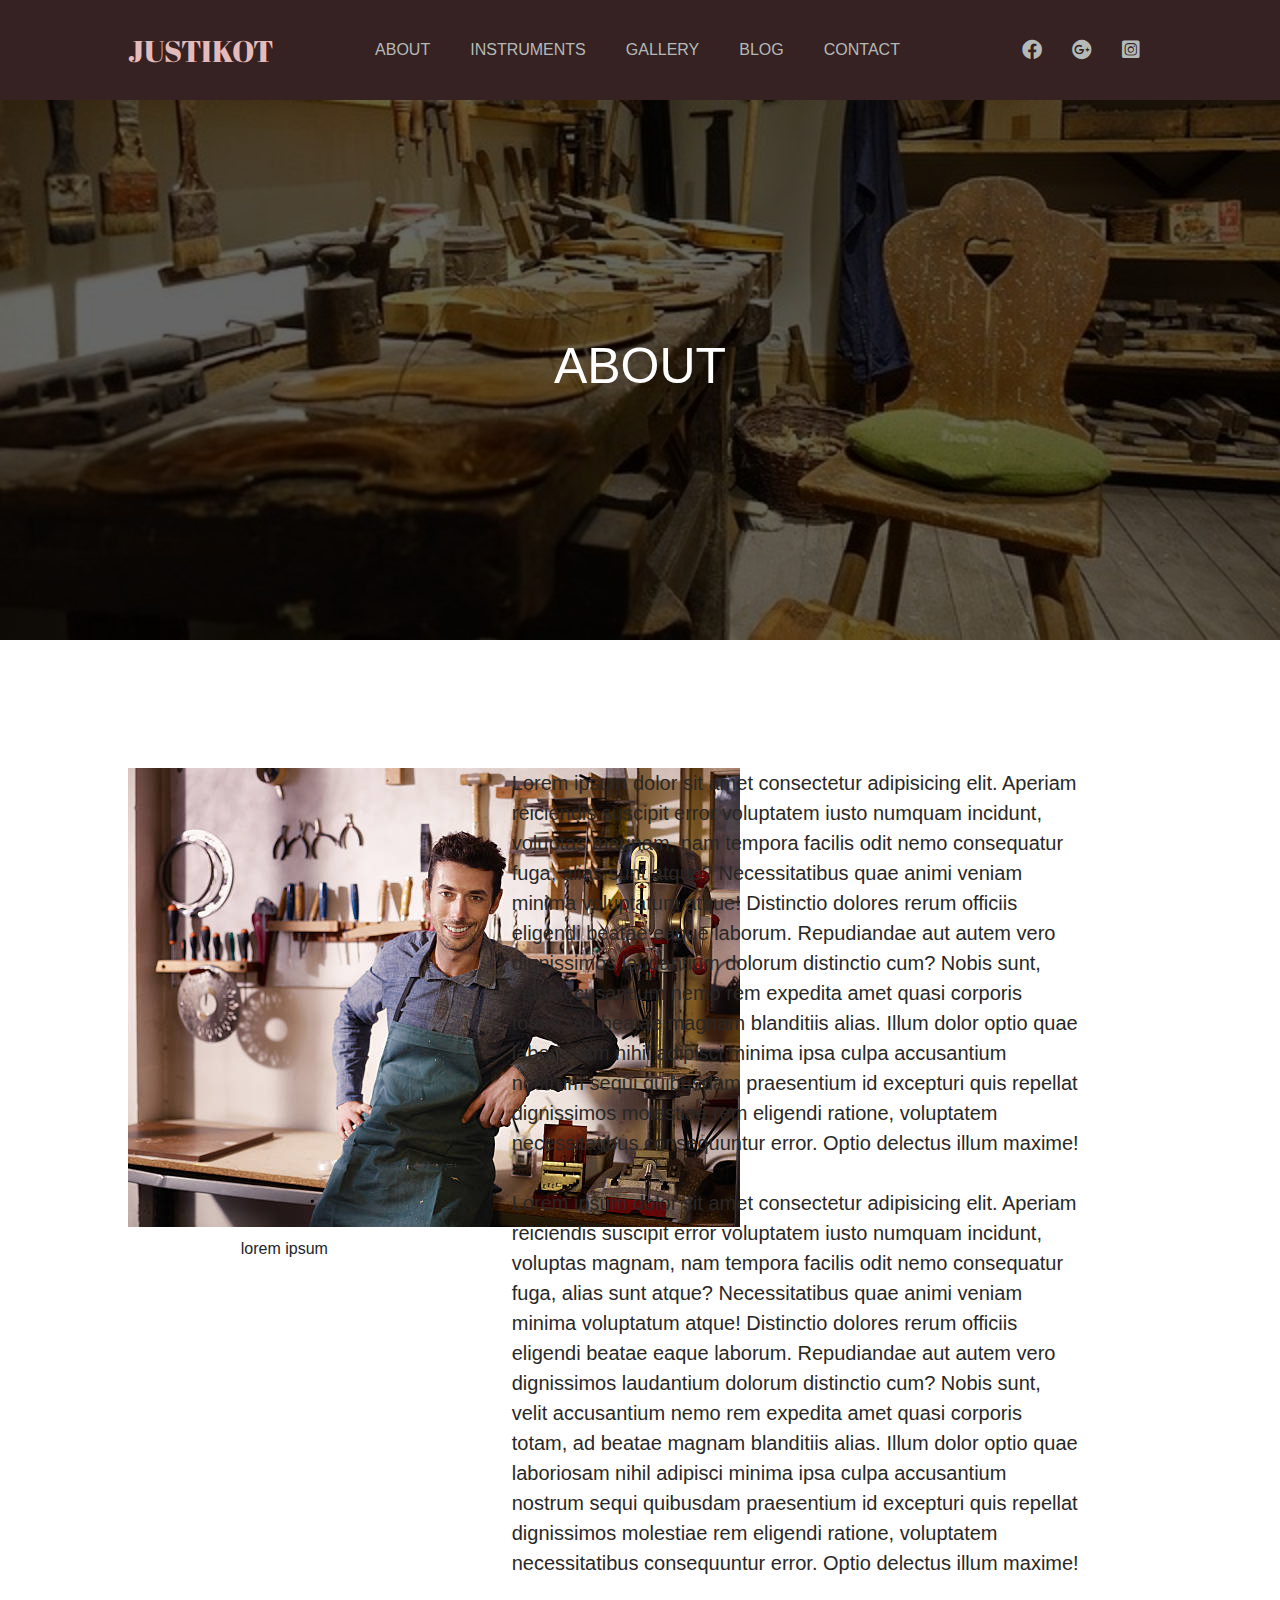
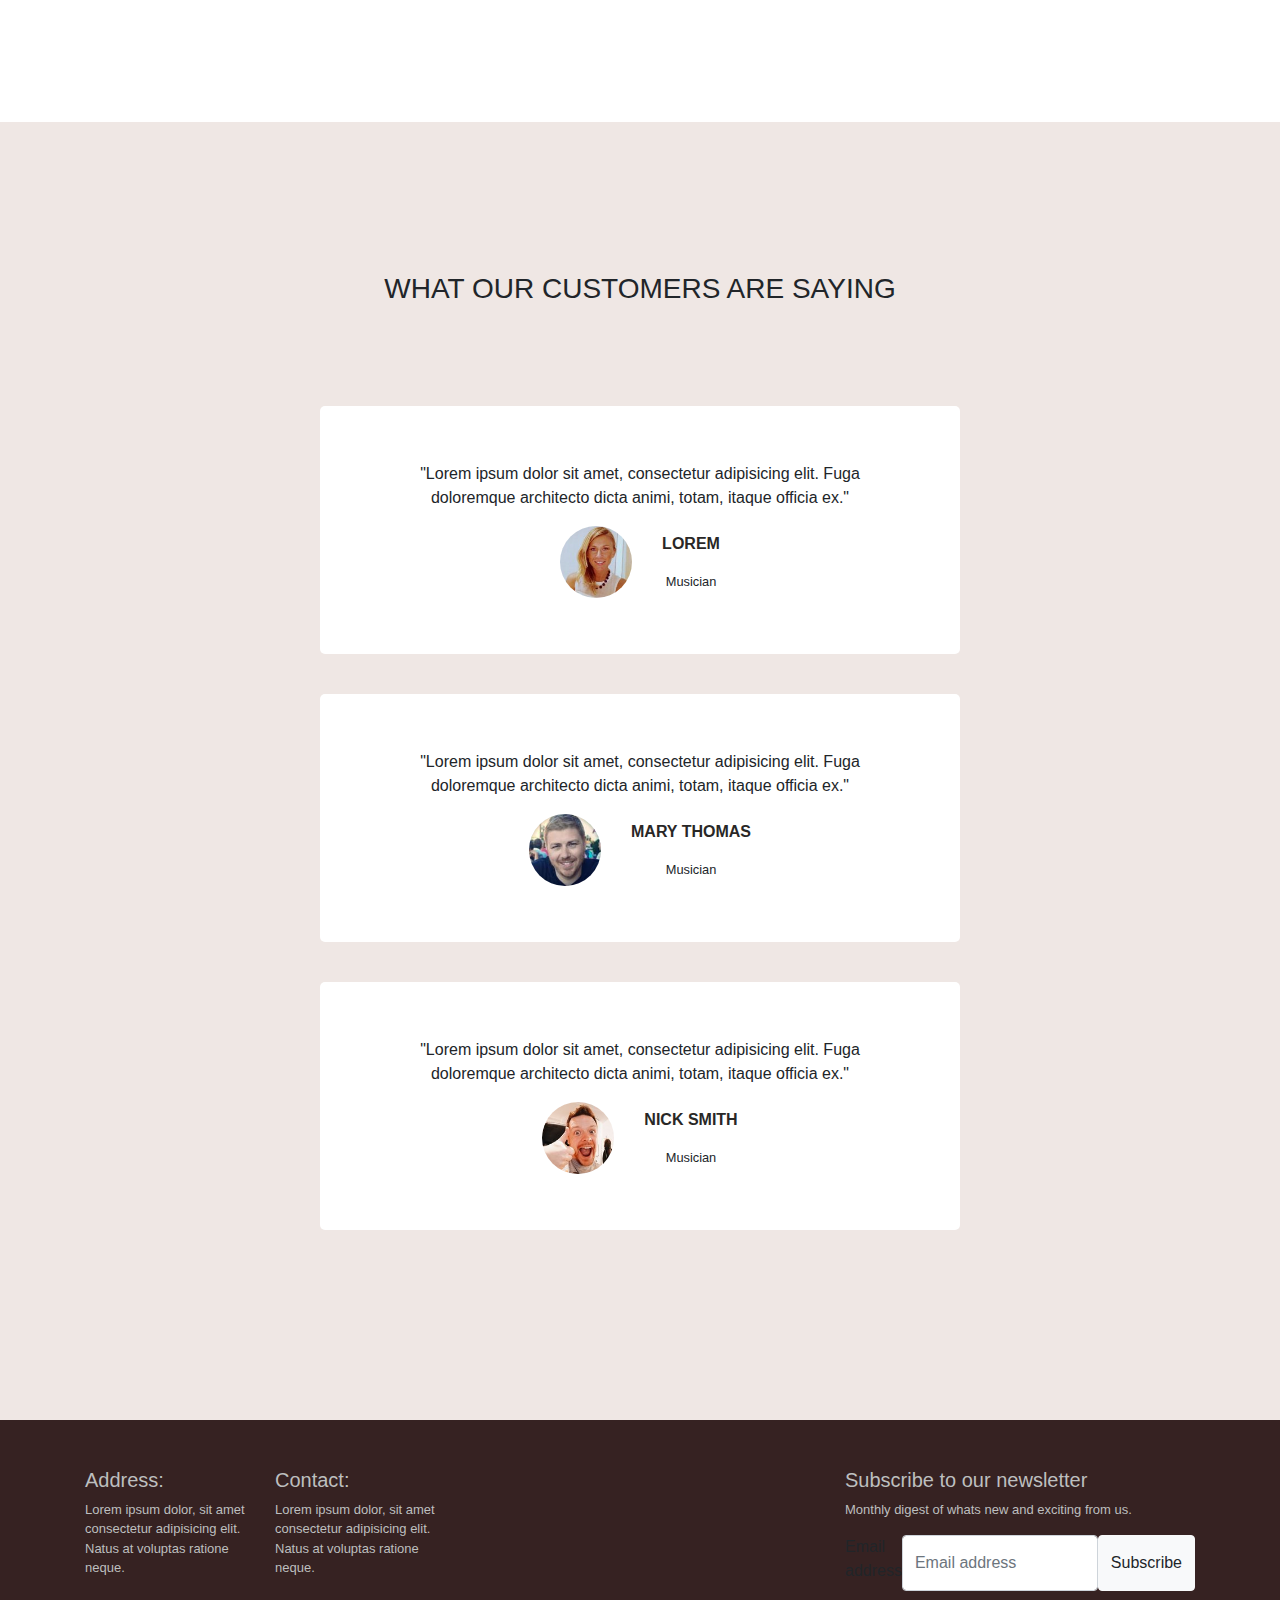
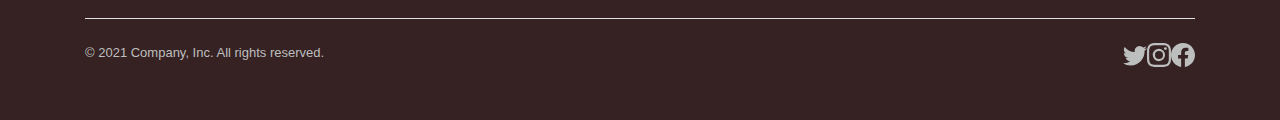
==== commit f4115129: "add Gallery page" ====
--- a/about.html
+++ b/about.html
@@ -66,7 +66,7 @@
         <a class="nav__link" href="instruments.html">INSTRUMENTS</a>
       </li>
       <li class="nav__item">
-        <a class="nav__link" href="#">GALLERY</a>
+        <a class="nav__link" href="gallery.html">GALLERY</a>
       </li>
       <li class="nav__item">
         <a class="nav__link" href="#">BLOG</a>
--- a/style.css
+++ b/style.css
@@ -1,8 +1,9 @@
 :root {
   --navColor: #362222;
   --accentColor: #950101;
-  --pColor: #423f3e;
-  --textFooter: #b5bab8;
+  --pColor: #292726;
+  --textFooter: #bdbfbf;
+  --bg: rgb(234, 234, 239);
 }
 
 * {
@@ -252,15 +253,46 @@
   height: 300px;
 }
 
-path, h5, p {
-  color: var(--textFooter);
+h5, p, h2 {
+  color:var(--pColor)
 }
 
 footer p {
   font-size: 13px;
+  color: var(--textFooter);
+}
+
+footer h5, path {
+  color: var(--textFooter);
 }
 
 .bi {
   vertical-align: -.125em;
   fill: currentColor;
 }
+
+/* Sections */
+.my-bg-gray {
+  background-color: var(--bg)
+}
+
+.my-photo:hover {
+  transform: scale(1.10) translateY(-0.5rem);
+  /* outline: 0.2rem solid #e4bbbb; */
+}
+
+/* Gallery */
+
+.bd-placeholder-img {
+  font-size: 1.125rem;
+  text-anchor: middle;
+  -webkit-user-select: none;
+  -moz-user-select: none;
+  user-select: none;
+}
+
+@media (min-width: 768px) {
+  .bd-placeholder-img-lg {
+    font-size: 3.5rem;
+  }
+}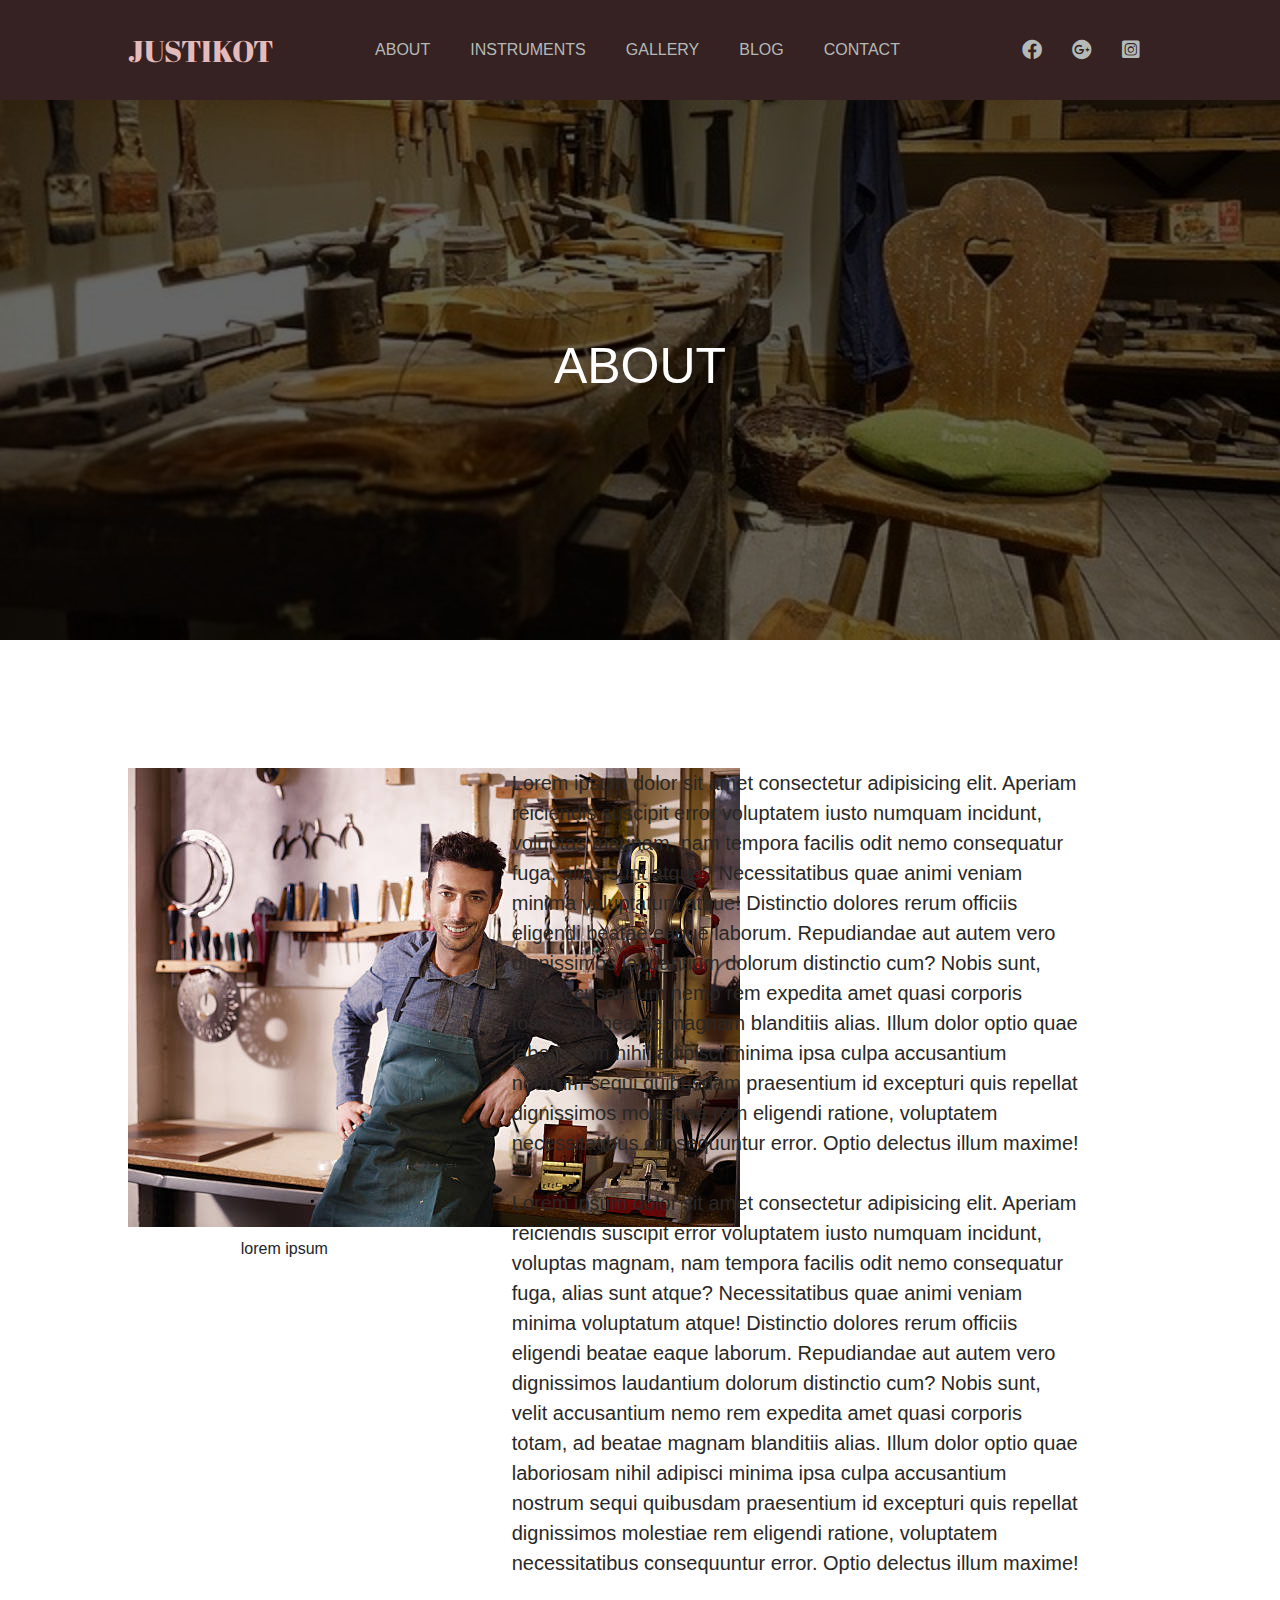
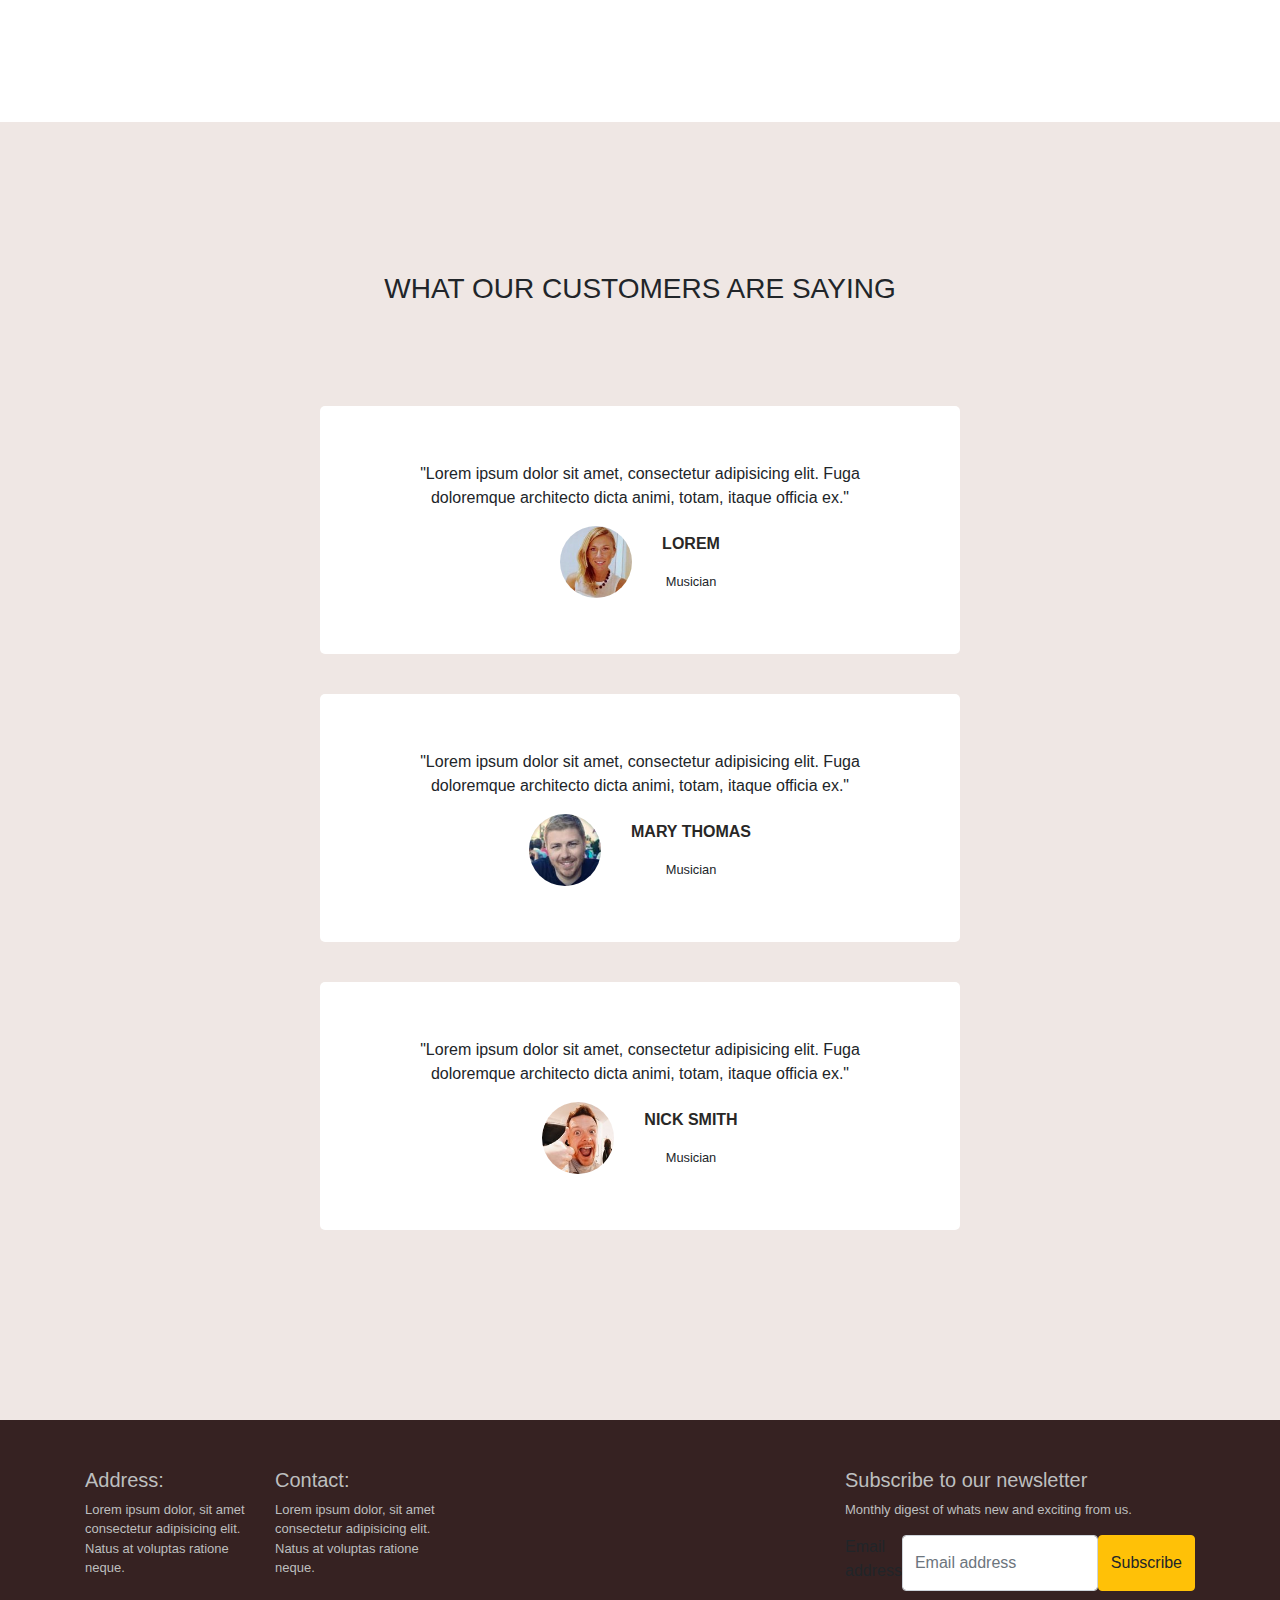
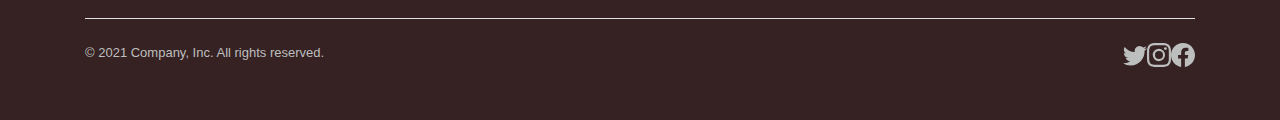
==== commit e5f4fbe0: "add Contact page" ====
--- a/about.html
+++ b/about.html
@@ -72,7 +72,7 @@
         <a class="nav__link" href="#">BLOG</a>
       </li>
       <li class="nav__item">
-        <a class="nav__link" href="#">CONTACT</a>
+        <a class="nav__link" href="contact.html">CONTACT</a>
       </li>
     </ul>
     <div class="nav__icons">
@@ -197,7 +197,7 @@
               <div class="d-flex w-100 gap-2">
                 <label for="newsletter1" class="visually-hidden">Email address</label>
                 <input id="newsletter1" type="text" class="form-control" placeholder="Email address">
-                <button class="btn btn-light" type="button">Subscribe</button>
+                <button class="btn btn-warning" type="button">Subscribe</button>
               </div>
             </form>
           </div>
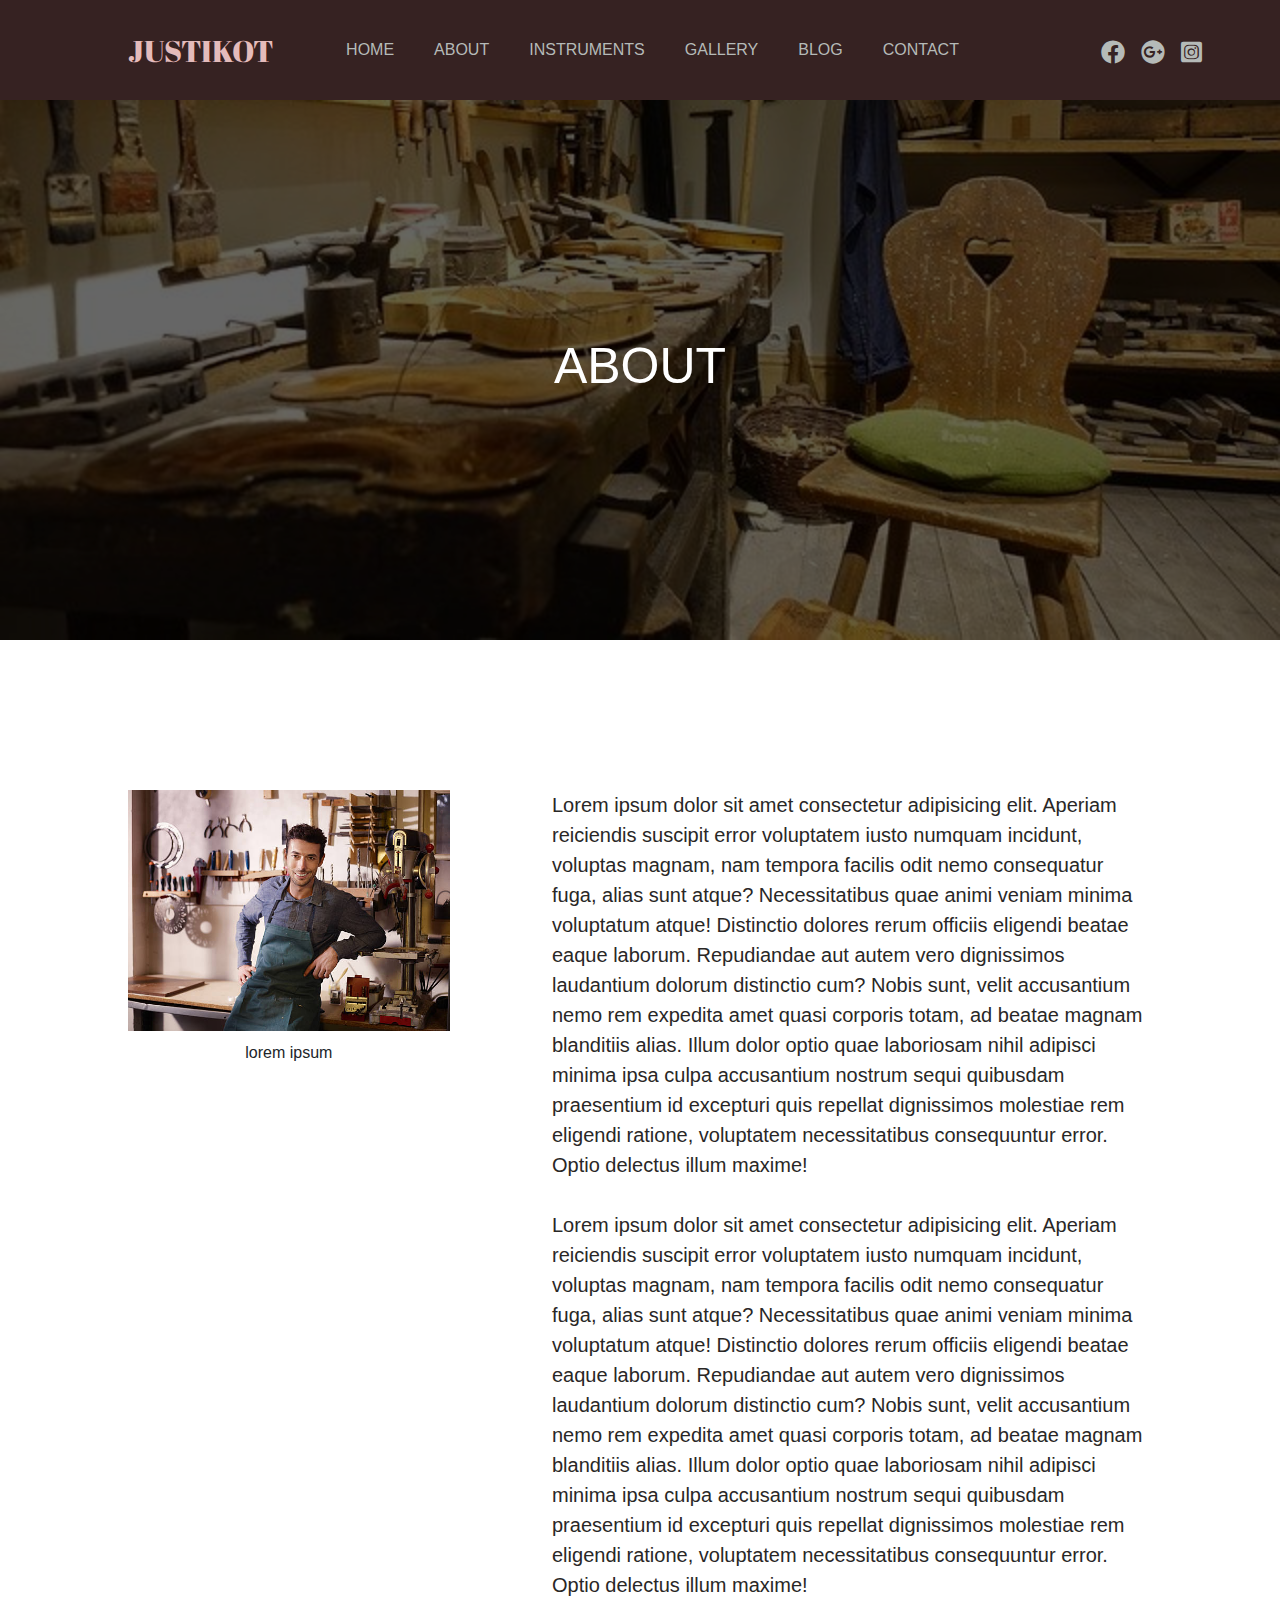
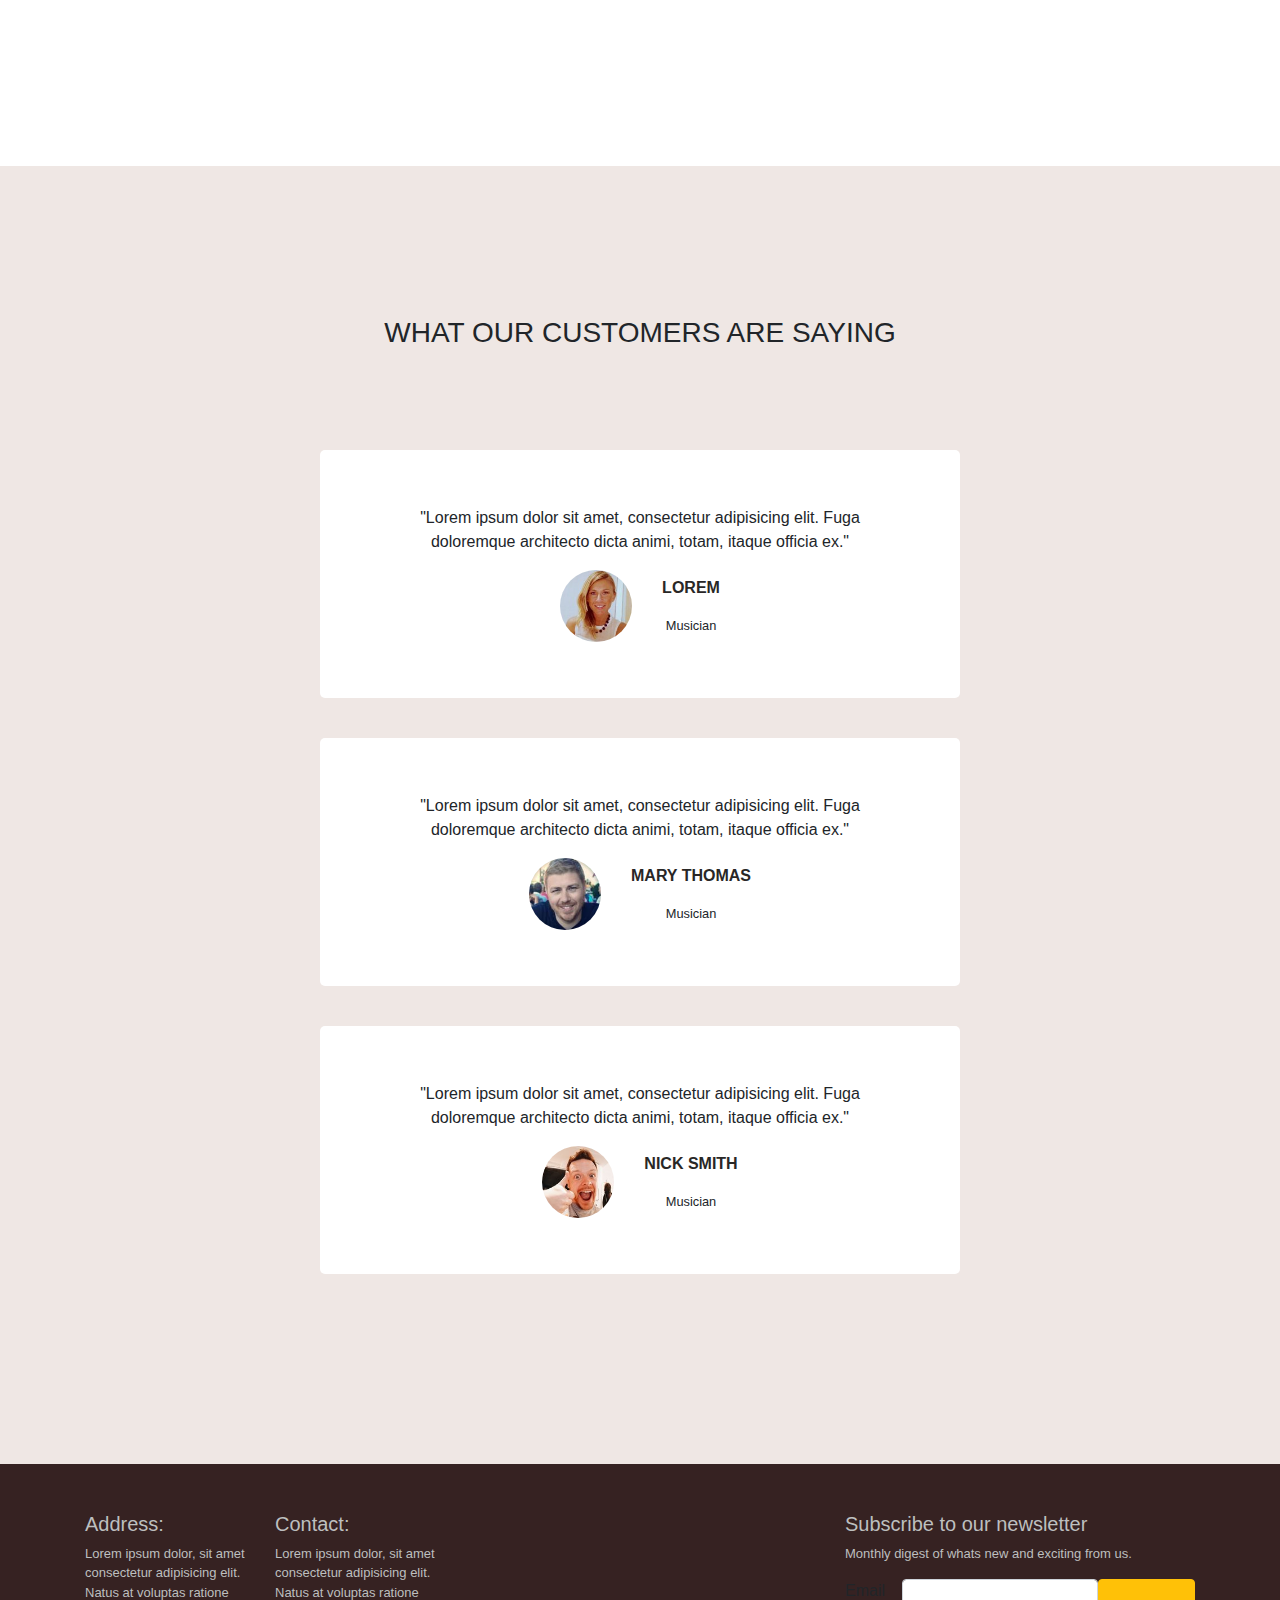
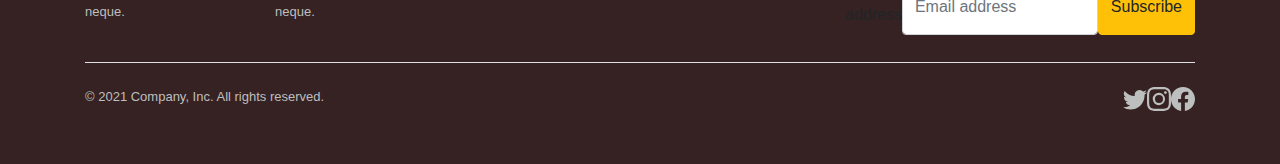
==== commit 24698d19: "made responsive" ====
--- a/about.html
+++ b/about.html
@@ -1,229 +1,284 @@
 <!DOCTYPE html>
 <html lang="en">
-
-<head>
-  <meta charset="UTF-8" />
-  <meta http-equiv="X-UA-Compatible" content="IE=edge" />
-  <meta name="viewport" content="width=device-width, initial-scale=1.0" />
-
-  <link rel="preconnect" href="https://fonts.googleapis.com" />
-  <link rel="preconnect" href="https://fonts.gstatic.com" crossorigin />
-  <link href="https://fonts.googleapis.com/css2?family=Abril+Fatface&display=swap" rel="stylesheet" />
-  <link href="https://cdn.jsdelivr.net/npm/bootstrap@5.1.3/dist/css/bootstrap.min.css" rel="stylesheet"
-    integrity="sha384-1BmE4kWBq78iYhFldvKuhfTAU6auU8tT94WrHftjDbrCEXSU1oBoqyl2QvZ6jIW3" crossorigin="anonymous" />
-  <script src="https://cdn.jsdelivr.net/npm/bootstrap@5.1.3/dist/js/bootstrap.bundle.min.js"
-    integrity="sha384-ka7Sk0Gln4gmtz2MlQnikT1wXgYsOg+OMhuP+IlRH9sENBO0LRn5q+8nbTov4+1p" crossorigin="anonymous">
-  </script>
-  <link rel="stylesheet" href="https://maxcdn.bootstrapcdn.com/bootstrap/4.0.0/css/bootstrap.min.css"
-    integrity="sha384-Gn5384xqQ1aoWXA+058RXPxPg6fy4IWvTNh0E263XmFcJlSAwiGgFAW/dAiS6JXm" crossorigin="anonymous" />
-
-  <!-- Bootstrap -->
-  <link href="https://cdn.jsdelivr.net/npm/bootstrap@5.1.3/dist/css/bootstrap.min.css" rel="stylesheet"
-    integrity="sha384-1BmE4kWBq78iYhFldvKuhfTAU6auU8tT94WrHftjDbrCEXSU1oBoqyl2QvZ6jIW3" crossorigin="anonymous" />
-
-  <link rel="stylesheet" href="https://maxcdn.bootstrapcdn.com/bootstrap/4.0.0/css/bootstrap.min.css"
-    integrity="sha384-Gn5384xqQ1aoWXA+058RXPxPg6fy4IWvTNh0E263XmFcJlSAwiGgFAW/dAiS6JXm" crossorigin="anonymous" />
-
-  <link rel="stylesheet" href="style.css" />
-  <title>Justikot</title>
-  <link rel="stylesheet" href="https://cdnjs.cloudflare.com/ajax/libs/font-awesome/6.0.0-beta3/css/all.min.css" />
-</head>
-
-<body>
-
-  <svg xmlns="http://www.w3.org/2000/svg" style="display: none;">
-    <symbol id="bootstrap" viewBox="0 0 118 94">
-      <!-- <title>Bootstrap</title> -->
-      <path fill-rule="evenodd" clip-rule="evenodd"
-        d="M24.509 0c-6.733 0-11.715 5.893-11.492 12.284.214 6.14-.064 14.092-2.066 20.577C8.943 39.365 5.547 43.485 0 44.014v5.972c5.547.529 8.943 4.649 10.951 11.153 2.002 6.485 2.28 14.437 2.066 20.577C12.794 88.106 17.776 94 24.51 94H93.5c6.733 0 11.714-5.893 11.491-12.284-.214-6.14.064-14.092 2.066-20.577 2.009-6.504 5.396-10.624 10.943-11.153v-5.972c-5.547-.529-8.934-4.649-10.943-11.153-2.002-6.484-2.28-14.437-2.066-20.577C105.214 5.894 100.233 0 93.5 0H24.508zM80 57.863C80 66.663 73.436 72 62.543 72H44a2 2 0 01-2-2V24a2 2 0 012-2h18.437c9.083 0 15.044 4.92 15.044 12.474 0 5.302-4.01 10.049-9.119 10.88v.277C75.317 46.394 80 51.21 80 57.863zM60.521 28.34H49.948v14.934h8.905c6.884 0 10.68-2.772 10.68-7.727 0-4.643-3.264-7.207-9.012-7.207zM49.948 49.2v16.458H60.91c7.167 0 10.964-2.876 10.964-8.281 0-5.406-3.903-8.178-11.425-8.178H49.948z">
-      </path>
-    </symbol>
-    <symbol id="facebook" viewBox="0 0 16 16">
-      <path
-        d="M16 8.049c0-4.446-3.582-8.05-8-8.05C3.58 0-.002 3.603-.002 8.05c0 4.017 2.926 7.347 6.75 7.951v-5.625h-2.03V8.05H6.75V6.275c0-2.017 1.195-3.131 3.022-3.131.876 0 1.791.157 1.791.157v1.98h-1.009c-.993 0-1.303.621-1.303 1.258v1.51h2.218l-.354 2.326H9.25V16c3.824-.604 6.75-3.934 6.75-7.951z" />
-    </symbol>
-    <symbol id="instagram" viewBox="0 0 16 16">
-      <path
-        d="M8 0C5.829 0 5.556.01 4.703.048 3.85.088 3.269.222 2.76.42a3.917 3.917 0 0 0-1.417.923A3.927 3.927 0 0 0 .42 2.76C.222 3.268.087 3.85.048 4.7.01 5.555 0 5.827 0 8.001c0 2.172.01 2.444.048 3.297.04.852.174 1.433.372 1.942.205.526.478.972.923 1.417.444.445.89.719 1.416.923.51.198 1.09.333 1.942.372C5.555 15.99 5.827 16 8 16s2.444-.01 3.298-.048c.851-.04 1.434-.174 1.943-.372a3.916 3.916 0 0 0 1.416-.923c.445-.445.718-.891.923-1.417.197-.509.332-1.09.372-1.942C15.99 10.445 16 10.173 16 8s-.01-2.445-.048-3.299c-.04-.851-.175-1.433-.372-1.941a3.926 3.926 0 0 0-.923-1.417A3.911 3.911 0 0 0 13.24.42c-.51-.198-1.092-.333-1.943-.372C10.443.01 10.172 0 7.998 0h.003zm-.717 1.442h.718c2.136 0 2.389.007 3.232.046.78.035 1.204.166 1.486.275.373.145.64.319.92.599.28.28.453.546.598.92.11.281.24.705.275 1.485.039.843.047 1.096.047 3.231s-.008 2.389-.047 3.232c-.035.78-.166 1.203-.275 1.485a2.47 2.47 0 0 1-.599.919c-.28.28-.546.453-.92.598-.28.11-.704.24-1.485.276-.843.038-1.096.047-3.232.047s-2.39-.009-3.233-.047c-.78-.036-1.203-.166-1.485-.276a2.478 2.478 0 0 1-.92-.598 2.48 2.48 0 0 1-.6-.92c-.109-.281-.24-.705-.275-1.485-.038-.843-.046-1.096-.046-3.233 0-2.136.008-2.388.046-3.231.036-.78.166-1.204.276-1.486.145-.373.319-.64.599-.92.28-.28.546-.453.92-.598.282-.11.705-.24 1.485-.276.738-.034 1.024-.044 2.515-.045v.002zm4.988 1.328a.96.96 0 1 0 0 1.92.96.96 0 0 0 0-1.92zm-4.27 1.122a4.109 4.109 0 1 0 0 8.217 4.109 4.109 0 0 0 0-8.217zm0 1.441a2.667 2.667 0 1 1 0 5.334 2.667 2.667 0 0 1 0-5.334z" />
-    </symbol>
-    <symbol id="twitter" viewBox="0 0 16 16">
-      <path
-        d="M5.026 15c6.038 0 9.341-5.003 9.341-9.334 0-.14 0-.282-.006-.422A6.685 6.685 0 0 0 16 3.542a6.658 6.658 0 0 1-1.889.518 3.301 3.301 0 0 0 1.447-1.817 6.533 6.533 0 0 1-2.087.793A3.286 3.286 0 0 0 7.875 6.03a9.325 9.325 0 0 1-6.767-3.429 3.289 3.289 0 0 0 1.018 4.382A3.323 3.323 0 0 1 .64 6.575v.045a3.288 3.288 0 0 0 2.632 3.218 3.203 3.203 0 0 1-.865.115 3.23 3.23 0 0 1-.614-.057 3.283 3.283 0 0 0 3.067 2.277A6.588 6.588 0 0 1 .78 13.58a6.32 6.32 0 0 1-.78-.045A9.344 9.344 0 0 0 5.026 15z" />
-    </symbol>
-  </svg>
-
-
-  <nav class="nav">
-    <div class="logo">
-      <a href="#">JUSTIKOT</a>
-    </div>
-
-    <ul class="nav__links">
-      <li class="nav__item">
-        <a class="nav__link" href="#">ABOUT</a>
-      </li>
-      <li class="nav__item">
-        <a class="nav__link" href="instruments.html">INSTRUMENTS</a>
-      </li>
-      <li class="nav__item">
-        <a class="nav__link" href="gallery.html">GALLERY</a>
-      </li>
-      <li class="nav__item">
-        <a class="nav__link" href="#">BLOG</a>
-      </li>
-      <li class="nav__item">
-        <a class="nav__link" href="contact.html">CONTACT</a>
-      </li>
-    </ul>
-    <div class="nav__icons">
-      <div class="icon__container">
-        <a href=""><i class="icon fa-brands fa-facebook"></i></a>
-      </div>
-
-      <div class="icon__container">
-        <a href=""><i class="icon fa-brands fa-google-plus"></i></a>
-      </div>
-
-      <div class="icon__container">
-        <a href=""><i class="icon fa-brands fa-instagram-square"></i></a>
-      </div>
-    </div>
-  </nav>
-
-  <section class="about__hero">
-    <div class="about__hero__title">
-      <h1>ABOUT</h1>
-    </div>
-  </section>
-
-  <section class="about__content">
-    <div class="about__img">
-      <img src="img/person3.jpeg" alt="shop owner" />
-      <small class="owner-name">lorem ipsum</small>
-    </div>
-    <div>
-      <p>
-        Lorem ipsum dolor sit amet consectetur adipisicing elit. Aperiam
-        reiciendis suscipit error voluptatem iusto numquam incidunt, voluptas
-        magnam, nam tempora facilis odit nemo consequatur fuga, alias sunt
-        atque? Necessitatibus quae animi veniam minima voluptatum atque!
-        Distinctio dolores rerum officiis eligendi beatae eaque laborum.
-        Repudiandae aut autem vero dignissimos laudantium dolorum distinctio
-        cum? Nobis sunt, velit accusantium nemo rem expedita amet quasi
-        corporis totam, ad beatae magnam blanditiis alias. Illum dolor optio
-        quae laboriosam nihil adipisci minima ipsa culpa accusantium nostrum
-        sequi quibusdam praesentium id excepturi quis repellat dignissimos
-        molestiae rem eligendi ratione, voluptatem necessitatibus consequuntur
-        error. Optio delectus illum maxime!
-        <br /><br />
-        Lorem ipsum dolor sit amet consectetur adipisicing elit. Aperiam
-        reiciendis suscipit error voluptatem iusto numquam incidunt, voluptas
-        magnam, nam tempora facilis odit nemo consequatur fuga, alias sunt
-        atque? Necessitatibus quae animi veniam minima voluptatum atque!
-        Distinctio dolores rerum officiis eligendi beatae eaque laborum.
-        Repudiandae aut autem vero dignissimos laudantium dolorum distinctio
-        cum? Nobis sunt, velit accusantium nemo rem expedita amet quasi
-        corporis totam, ad beatae magnam blanditiis alias. Illum dolor optio
-        quae laboriosam nihil adipisci minima ipsa culpa accusantium nostrum
-        sequi quibusdam praesentium id excepturi quis repellat dignissimos
-        molestiae rem eligendi ratione, voluptatem necessitatibus consequuntur
-        error. Optio delectus illum maxime!
-      </p>
-    </div>
-  </section>
-
-  <section class="user-reviews">
-    <h3 class="user-reviews-title">What our customers are saying</h3>
-    <figure class="review">
-      <blockquote class="review__text">
-        "Lorem ipsum dolor sit amet, consectetur adipisicing elit. Fuga
-        doloremque architecto dicta animi, totam, itaque officia ex."
-      </blockquote>
-      <figurecaption class="review__user">
-        <img src="img/users/user-2.jpeg" alt="user1" class="review__photo" />
-        <div class="review__user-box">
-          <p class="review__user-name">lorem</p>
-          <small>Musician</small>
+  <head>
+    <meta charset="UTF-8" />
+    <meta http-equiv="X-UA-Compatible" content="IE=edge" />
+    <meta name="viewport" content="width=device-width, initial-scale=1.0" />
+
+    <link rel="preconnect" href="https://fonts.googleapis.com" />
+    <link rel="preconnect" href="https://fonts.gstatic.com" crossorigin />
+    <link
+      href="https://fonts.googleapis.com/css2?family=Abril+Fatface&display=swap"
+      rel="stylesheet"
+    />
+    <link
+      href="https://cdn.jsdelivr.net/npm/bootstrap@5.1.3/dist/css/bootstrap.min.css"
+      rel="stylesheet"
+      integrity="sha384-1BmE4kWBq78iYhFldvKuhfTAU6auU8tT94WrHftjDbrCEXSU1oBoqyl2QvZ6jIW3"
+      crossorigin="anonymous"
+    />
+    <script
+      src="https://cdn.jsdelivr.net/npm/bootstrap@5.1.3/dist/js/bootstrap.bundle.min.js"
+      integrity="sha384-ka7Sk0Gln4gmtz2MlQnikT1wXgYsOg+OMhuP+IlRH9sENBO0LRn5q+8nbTov4+1p"
+      crossorigin="anonymous"
+    ></script>
+    <link
+      rel="stylesheet"
+      href="https://maxcdn.bootstrapcdn.com/bootstrap/4.0.0/css/bootstrap.min.css"
+      integrity="sha384-Gn5384xqQ1aoWXA+058RXPxPg6fy4IWvTNh0E263XmFcJlSAwiGgFAW/dAiS6JXm"
+      crossorigin="anonymous"
+    />
+
+    <!-- Bootstrap -->
+    <link
+      href="https://cdn.jsdelivr.net/npm/bootstrap@5.1.3/dist/css/bootstrap.min.css"
+      rel="stylesheet"
+      integrity="sha384-1BmE4kWBq78iYhFldvKuhfTAU6auU8tT94WrHftjDbrCEXSU1oBoqyl2QvZ6jIW3"
+      crossorigin="anonymous"
+    />
+
+    <link
+      rel="stylesheet"
+      href="https://maxcdn.bootstrapcdn.com/bootstrap/4.0.0/css/bootstrap.min.css"
+      integrity="sha384-Gn5384xqQ1aoWXA+058RXPxPg6fy4IWvTNh0E263XmFcJlSAwiGgFAW/dAiS6JXm"
+      crossorigin="anonymous"
+    />
+
+    <link rel="stylesheet" href="style.css" />
+    <title>Justikot</title>
+    <link
+      rel="stylesheet"
+      href="https://cdnjs.cloudflare.com/ajax/libs/font-awesome/6.0.0-beta3/css/all.min.css"
+    />
+  </head>
+
+  <body>
+    <svg xmlns="http://www.w3.org/2000/svg" style="display: none">
+      <symbol id="bootstrap" viewBox="0 0 118 94">
+        <!-- <title>Bootstrap</title> -->
+        <path
+          fill-rule="evenodd"
+          clip-rule="evenodd"
+          d="M24.509 0c-6.733 0-11.715 5.893-11.492 12.284.214 6.14-.064 14.092-2.066 20.577C8.943 39.365 5.547 43.485 0 44.014v5.972c5.547.529 8.943 4.649 10.951 11.153 2.002 6.485 2.28 14.437 2.066 20.577C12.794 88.106 17.776 94 24.51 94H93.5c6.733 0 11.714-5.893 11.491-12.284-.214-6.14.064-14.092 2.066-20.577 2.009-6.504 5.396-10.624 10.943-11.153v-5.972c-5.547-.529-8.934-4.649-10.943-11.153-2.002-6.484-2.28-14.437-2.066-20.577C105.214 5.894 100.233 0 93.5 0H24.508zM80 57.863C80 66.663 73.436 72 62.543 72H44a2 2 0 01-2-2V24a2 2 0 012-2h18.437c9.083 0 15.044 4.92 15.044 12.474 0 5.302-4.01 10.049-9.119 10.88v.277C75.317 46.394 80 51.21 80 57.863zM60.521 28.34H49.948v14.934h8.905c6.884 0 10.68-2.772 10.68-7.727 0-4.643-3.264-7.207-9.012-7.207zM49.948 49.2v16.458H60.91c7.167 0 10.964-2.876 10.964-8.281 0-5.406-3.903-8.178-11.425-8.178H49.948z"
+        ></path>
+      </symbol>
+      <symbol id="facebook" viewBox="0 0 16 16">
+        <path
+          d="M16 8.049c0-4.446-3.582-8.05-8-8.05C3.58 0-.002 3.603-.002 8.05c0 4.017 2.926 7.347 6.75 7.951v-5.625h-2.03V8.05H6.75V6.275c0-2.017 1.195-3.131 3.022-3.131.876 0 1.791.157 1.791.157v1.98h-1.009c-.993 0-1.303.621-1.303 1.258v1.51h2.218l-.354 2.326H9.25V16c3.824-.604 6.75-3.934 6.75-7.951z"
+        />
+      </symbol>
+      <symbol id="instagram" viewBox="0 0 16 16">
+        <path
+          d="M8 0C5.829 0 5.556.01 4.703.048 3.85.088 3.269.222 2.76.42a3.917 3.917 0 0 0-1.417.923A3.927 3.927 0 0 0 .42 2.76C.222 3.268.087 3.85.048 4.7.01 5.555 0 5.827 0 8.001c0 2.172.01 2.444.048 3.297.04.852.174 1.433.372 1.942.205.526.478.972.923 1.417.444.445.89.719 1.416.923.51.198 1.09.333 1.942.372C5.555 15.99 5.827 16 8 16s2.444-.01 3.298-.048c.851-.04 1.434-.174 1.943-.372a3.916 3.916 0 0 0 1.416-.923c.445-.445.718-.891.923-1.417.197-.509.332-1.09.372-1.942C15.99 10.445 16 10.173 16 8s-.01-2.445-.048-3.299c-.04-.851-.175-1.433-.372-1.941a3.926 3.926 0 0 0-.923-1.417A3.911 3.911 0 0 0 13.24.42c-.51-.198-1.092-.333-1.943-.372C10.443.01 10.172 0 7.998 0h.003zm-.717 1.442h.718c2.136 0 2.389.007 3.232.046.78.035 1.204.166 1.486.275.373.145.64.319.92.599.28.28.453.546.598.92.11.281.24.705.275 1.485.039.843.047 1.096.047 3.231s-.008 2.389-.047 3.232c-.035.78-.166 1.203-.275 1.485a2.47 2.47 0 0 1-.599.919c-.28.28-.546.453-.92.598-.28.11-.704.24-1.485.276-.843.038-1.096.047-3.232.047s-2.39-.009-3.233-.047c-.78-.036-1.203-.166-1.485-.276a2.478 2.478 0 0 1-.92-.598 2.48 2.48 0 0 1-.6-.92c-.109-.281-.24-.705-.275-1.485-.038-.843-.046-1.096-.046-3.233 0-2.136.008-2.388.046-3.231.036-.78.166-1.204.276-1.486.145-.373.319-.64.599-.92.28-.28.546-.453.92-.598.282-.11.705-.24 1.485-.276.738-.034 1.024-.044 2.515-.045v.002zm4.988 1.328a.96.96 0 1 0 0 1.92.96.96 0 0 0 0-1.92zm-4.27 1.122a4.109 4.109 0 1 0 0 8.217 4.109 4.109 0 0 0 0-8.217zm0 1.441a2.667 2.667 0 1 1 0 5.334 2.667 2.667 0 0 1 0-5.334z"
+        />
+      </symbol>
+      <symbol id="twitter" viewBox="0 0 16 16">
+        <path
+          d="M5.026 15c6.038 0 9.341-5.003 9.341-9.334 0-.14 0-.282-.006-.422A6.685 6.685 0 0 0 16 3.542a6.658 6.658 0 0 1-1.889.518 3.301 3.301 0 0 0 1.447-1.817 6.533 6.533 0 0 1-2.087.793A3.286 3.286 0 0 0 7.875 6.03a9.325 9.325 0 0 1-6.767-3.429 3.289 3.289 0 0 0 1.018 4.382A3.323 3.323 0 0 1 .64 6.575v.045a3.288 3.288 0 0 0 2.632 3.218 3.203 3.203 0 0 1-.865.115 3.23 3.23 0 0 1-.614-.057 3.283 3.283 0 0 0 3.067 2.277A6.588 6.588 0 0 1 .78 13.58a6.32 6.32 0 0 1-.78-.045A9.344 9.344 0 0 0 5.026 15z"
+        />
+      </symbol>
+    </svg>
+
+    <nav class="nav">
+      <div class="logo">
+        <a href="index.html">JUSTIKOT</a>
+      </div>
+
+      <ul class="nav__links">
+        <li>
+          <a class="nav__item" href="index.html">HOME</a>
+        </li>
+        <li class="nav__item">
+          <a class="nav__link" href="#">ABOUT</a>
+        </li>
+        <li class="nav__item">
+          <a class="nav__link" href="instruments.html">INSTRUMENTS</a>
+        </li>
+        <li class="nav__item">
+          <a class="nav__link" href="gallery.html">GALLERY</a>
+        </li>
+        <li class="nav__item">
+          <a class="nav__link" href="#">BLOG</a>
+        </li>
+        <li class="nav__item">
+          <a class="nav__link" href="contact.html">CONTACT</a>
+        </li>
+      </ul>
+      <div class="nav__icons">
+        <div class="icon__container">
+          <a href=""><i class="icon fa-brands fa-facebook"></i></a>
         </div>
-      </figurecaption>
-    </figure>
-    <figure class="review">
-      <blockquote class="review__text">
-        "Lorem ipsum dolor sit amet, consectetur adipisicing elit. Fuga
-        doloremque architecto dicta animi, totam, itaque officia ex."
-      </blockquote>
-      <figurecaption class="review__user">
-        <img src="img/users/user-3.jpeg" alt="user1" class="review__photo" />
-        <div class="review__user-box">
-          <p class="review__user-name">Mary Thomas</p>
-          <small>Musician</small>
+
+        <div class="icon__container">
+          <a href=""><i class="icon fa-brands fa-google-plus"></i></a>
         </div>
-      </figurecaption>
-    </figure>
-    <figure class="review">
-      <blockquote class="review__text">
-        "Lorem ipsum dolor sit amet, consectetur adipisicing elit. Fuga
-        doloremque architecto dicta animi, totam, itaque officia ex."
-      </blockquote>
-      <figurecaption class="review__user">
-        <img src="img/users/user-1.jpeg" alt="user1" class="review__photo" />
-        <div class="review__user-box">
-          <p class="review__user-name">Nick Smith</p>
-          <small>Musician</small>
+
+        <div class="icon__container">
+          <a href=""><i class="icon fa-brands fa-instagram-square"></i></a>
         </div>
-      </figurecaption>
-    </figure>
-  </section>
-
-  <!-- Footer -->
-  <footer>
-    <div class="container">
-      <footer class="py-5">
-        <div class="row">
-          <div class="col-2 address">
-            <h5>Address:</h5>
-            <p>Lorem ipsum dolor, sit amet consectetur adipisicing elit. Natus at voluptas ratione neque.</p>
-          </div>
-
-          <div class="col-2">
-            <h5>Contact:</h5>
-            <p>Lorem ipsum dolor, sit amet consectetur adipisicing elit. Natus at voluptas ratione neque.</p>
-          </div>
-
-          <div class="col-4 offset-4">
-            <form>
-              <h5>Subscribe to our newsletter</h5>
-              <p>Monthly digest of whats new and exciting from us.</p>
-              <div class="d-flex w-100 gap-2">
-                <label for="newsletter1" class="visually-hidden">Email address</label>
-                <input id="newsletter1" type="text" class="form-control" placeholder="Email address">
-                <button class="btn btn-warning" type="button">Subscribe</button>
-              </div>
-            </form>
-          </div>
-        </div>
-
-        <div class="d-flex justify-content-between py-4 my-4 border-top">
-          <p>&copy; 2021 Company, Inc. All rights reserved.</p>
-          <ul class="list-unstyled d-flex">
-            <li class="ms-3"><a class="link-dark" href="#"><svg class="bi" width="24" height="24">
-                  <use xlink:href="#twitter" /></svg></a></li>
-            <li class="ms-3"><a class="link-dark" href="#"><svg class="bi" width="24" height="24">
-                  <use xlink:href="#instagram" /></svg></a></li>
-            <li class="ms-3"><a class="link-dark" href="#"><svg class="bi" width="24" height="24">
-                  <use xlink:href="#facebook" /></svg></a></li>
-          </ul>
-        </div>
-      </footer>
-    </div>
-
-  </footer>
-
-  <!-- Bootstrap script -->
-  <script src="/docs/5.1/dist/js/bootstrap.bundle.min.js"
-    integrity="sha384-ka7Sk0Gln4gmtz2MlQnikT1wXgYsOg+OMhuP+IlRH9sENBO0LRn5q+8nbTov4+1p" crossorigin="anonymous">
-  </script>
-
-</body>
-
-</html>+      </div>
+    </nav>
+
+    <section class="about__hero">
+      <div class="about__hero__title">
+        <h1>ABOUT</h1>
+      </div>
+    </section>
+
+    <section class="about__content">
+      <div class="about__img">
+        <img src="img/person3.jpeg" alt="shop owner" />
+        <small class="owner-name">lorem ipsum</small>
+      </div>
+      <div class="about__text">
+        <p>
+          Lorem ipsum dolor sit amet consectetur adipisicing elit. Aperiam
+          reiciendis suscipit error voluptatem iusto numquam incidunt, voluptas
+          magnam, nam tempora facilis odit nemo consequatur fuga, alias sunt
+          atque? Necessitatibus quae animi veniam minima voluptatum atque!
+          Distinctio dolores rerum officiis eligendi beatae eaque laborum.
+          Repudiandae aut autem vero dignissimos laudantium dolorum distinctio
+          cum? Nobis sunt, velit accusantium nemo rem expedita amet quasi
+          corporis totam, ad beatae magnam blanditiis alias. Illum dolor optio
+          quae laboriosam nihil adipisci minima ipsa culpa accusantium nostrum
+          sequi quibusdam praesentium id excepturi quis repellat dignissimos
+          molestiae rem eligendi ratione, voluptatem necessitatibus consequuntur
+          error. Optio delectus illum maxime!
+          <br /><br />
+          Lorem ipsum dolor sit amet consectetur adipisicing elit. Aperiam
+          reiciendis suscipit error voluptatem iusto numquam incidunt, voluptas
+          magnam, nam tempora facilis odit nemo consequatur fuga, alias sunt
+          atque? Necessitatibus quae animi veniam minima voluptatum atque!
+          Distinctio dolores rerum officiis eligendi beatae eaque laborum.
+          Repudiandae aut autem vero dignissimos laudantium dolorum distinctio
+          cum? Nobis sunt, velit accusantium nemo rem expedita amet quasi
+          corporis totam, ad beatae magnam blanditiis alias. Illum dolor optio
+          quae laboriosam nihil adipisci minima ipsa culpa accusantium nostrum
+          sequi quibusdam praesentium id excepturi quis repellat dignissimos
+          molestiae rem eligendi ratione, voluptatem necessitatibus consequuntur
+          error. Optio delectus illum maxime!
+        </p>
+      </div>
+    </section>
+
+    <section class="user-reviews">
+      <h3 class="user-reviews-title">What our customers are saying</h3>
+      <figure class="review">
+        <blockquote class="review__text">
+          "Lorem ipsum dolor sit amet, consectetur adipisicing elit. Fuga
+          doloremque architecto dicta animi, totam, itaque officia ex."
+        </blockquote>
+        <figurecaption class="review__user">
+          <img src="img/users/user-2.jpeg" alt="user1" class="review__photo" />
+          <div class="review__user-box">
+            <p class="review__user-name">lorem</p>
+            <small>Musician</small>
+          </div>
+        </figurecaption>
+      </figure>
+      <figure class="review">
+        <blockquote class="review__text">
+          "Lorem ipsum dolor sit amet, consectetur adipisicing elit. Fuga
+          doloremque architecto dicta animi, totam, itaque officia ex."
+        </blockquote>
+        <figurecaption class="review__user">
+          <img src="img/users/user-3.jpeg" alt="user1" class="review__photo" />
+          <div class="review__user-box">
+            <p class="review__user-name">Mary Thomas</p>
+            <small>Musician</small>
+          </div>
+        </figurecaption>
+      </figure>
+      <figure class="review">
+        <blockquote class="review__text">
+          "Lorem ipsum dolor sit amet, consectetur adipisicing elit. Fuga
+          doloremque architecto dicta animi, totam, itaque officia ex."
+        </blockquote>
+        <figurecaption class="review__user">
+          <img src="img/users/user-1.jpeg" alt="user1" class="review__photo" />
+          <div class="review__user-box">
+            <p class="review__user-name">Nick Smith</p>
+            <small>Musician</small>
+          </div>
+        </figurecaption>
+      </figure>
+    </section>
+
+    <!-- Footer -->
+    <footer>
+      <div class="container">
+        <footer class="py-5">
+          <div class="row">
+            <div class="col-2 address">
+              <h5>Address:</h5>
+              <p>
+                Lorem ipsum dolor, sit amet consectetur adipisicing elit. Natus
+                at voluptas ratione neque.
+              </p>
+            </div>
+
+            <div class="col-2">
+              <h5>Contact:</h5>
+              <p>
+                Lorem ipsum dolor, sit amet consectetur adipisicing elit. Natus
+                at voluptas ratione neque.
+              </p>
+            </div>
+
+            <div class="col-4 offset-4">
+              <form>
+                <h5>Subscribe to our newsletter</h5>
+                <p>Monthly digest of whats new and exciting from us.</p>
+                <div class="d-flex w-100 gap-2">
+                  <label for="newsletter1" class="visually-hidden"
+                    >Email address</label
+                  >
+                  <input
+                    id="newsletter1"
+                    type="text"
+                    class="form-control"
+                    placeholder="Email address"
+                  />
+                  <button class="btn btn-warning" type="button">
+                    Subscribe
+                  </button>
+                </div>
+              </form>
+            </div>
+          </div>
+
+          <div class="d-flex justify-content-between py-4 my-4 border-top">
+            <p>&copy; 2021 Company, Inc. All rights reserved.</p>
+            <ul class="list-unstyled d-flex">
+              <li class="ms-3">
+                <a class="link-dark" href="#"
+                  ><svg class="bi" width="24" height="24">
+                    <use xlink:href="#twitter" /></svg
+                ></a>
+              </li>
+              <li class="ms-3">
+                <a class="link-dark" href="#"
+                  ><svg class="bi" width="24" height="24">
+                    <use xlink:href="#instagram" /></svg
+                ></a>
+              </li>
+              <li class="ms-3">
+                <a class="link-dark" href="#"
+                  ><svg class="bi" width="24" height="24">
+                    <use xlink:href="#facebook" /></svg
+                ></a>
+              </li>
+            </ul>
+          </div>
+        </footer>
+      </div>
+    </footer>
+
+    <!-- Bootstrap script -->
+    <script
+      src="/docs/5.1/dist/js/bootstrap.bundle.min.js"
+      integrity="sha384-ka7Sk0Gln4gmtz2MlQnikT1wXgYsOg+OMhuP+IlRH9sENBO0LRn5q+8nbTov4+1p"
+      crossorigin="anonymous"
+    ></script>
+  </body>
+</html>
--- a/style.css
+++ b/style.css
@@ -18,6 +18,7 @@
 .header {
 }
 
+/*NAV*/
 .nav .logo {
   padding-left: 10%;
 }
@@ -56,8 +57,9 @@
 
 .nav__icons {
   display: flex;
+  flex-direction: row;
   align-items: center;
-  padding-right: 10%;
+  margin: 0 5%;
   list-style: none;
 }
 
@@ -65,12 +67,11 @@
   height: 30px;
   width: 30px;
   padding-top: 5px;
-  margin: 0 10px;
+  margin: 0 5px;
 }
 
 .icon__container .icon {
-  font-size: 20px;
-  margin: 0 10px;
+  font-size: 24px;
   color: #b5bab8;
 }
 .icon:hover {
@@ -84,6 +85,59 @@
 
 .icon {
   color: #423f3e;
+}
+
+@media only screen and (max-width: 1170px) {
+  .nav__icons {
+    display: none;
+  }
+
+  .nav {
+    background-color: #362222;
+    display: flex;
+    justify-content: space-around;
+    align-items: center;
+    width: 100%;
+    height: 100px;
+  }
+
+  .nav .logo {
+    padding-left: 5%;
+  }
+}
+
+@media only screen and (max-width: 856px) {
+  .nav__links {
+    padding-bottom: 15px;
+  }
+}
+
+@media only screen and (max-width: 650px) {
+  .nav__icons {
+    display: none;
+  }
+  .nav .logo {
+    padding: 0;
+  }
+
+  .nav {
+    background-color: #362222;
+    display: flex;
+    flex-direction: column;
+    justify-content: center;
+    align-items: center;
+    width: 100%;
+    height: 210px;
+  }
+  .nav__links {
+    display: flex;
+    flex-direction: column;
+    justify-content: center;
+    list-style: none;
+    margin-bottom: 0;
+    text-align: center;
+    padding: 0px;
+  }
 }
 
 /*ABOUT*/
@@ -97,7 +151,6 @@
   display: flex;
   justify-content: center;
   align-items: center;
-  color: #fff;
   position: relative;
   z-index: -2;
 }
@@ -117,19 +170,30 @@
   font-size: 50px;
 }
 
-.about__container {
-  display: flex;
-  flex-direction: column;
+.about__content {
+  display: flex;
   padding: 150px 10%;
 }
-
-.about__content {
-  display: flex;
-  padding: 10%;
-}
-
-.about__img {
-  width: 300%;
+@media only screen and (max-width: 910px) {
+  .about__content {
+    display: flex;
+    flex-direction: column;
+    padding: 150px 10%;
+  }
+  .about__img {
+    display: flex;
+    flex-direction: column;
+    align-items: center;
+    justify-content: center;
+    max-width: 300px;
+    min-width: 250px;
+    height: auto;
+    margin: 0 auto 50px;
+  }
+}
+
+.about__img img {
+  width: 100%;
   min-width: 300px;
   height: auto;
 }
@@ -141,25 +205,25 @@
   margin-top: 10px;
 }
 
+.about__text {
+  max-width: 600px;
+  margin-left: 10%;
+}
+
 .about__content p {
   font-size: 20px;
   line-height: 30px;
-  padding: 0 10%;
 }
 
 /*Reviews*/
 .user-reviews {
   background-color: #efe7e4;
-  padding: 100px 10%;
+  padding: 150px 25%;
 }
 .user-reviews-title {
   text-align: center;
   margin-bottom: 100px;
   text-transform: uppercase;
-}
-
-.user-reviews {
-  padding: 150px 25%;
 }
 
 .review {
@@ -171,12 +235,14 @@
   margin-bottom: 40px;
   border-radius: 5px;
 }
+
 @media only screen and (max-width: 56.25em) {
   .review {
     padding: 2rem;
     margin-bottom: 3rem;
   }
 }
+
 .review__text {
   text-align: center;
   justify-content: center;
@@ -187,16 +253,36 @@
   align-items: center;
   margin: auto;
 }
+
+@media only screen and (max-width: 500px) {
+  .review__user {
+    display: flex;
+    flex-direction: column;
+    align-items: center;
+    margin: auto;
+  }
+
+  .review__user img {
+    height: 4.5rem;
+    width: 4.5rem;
+    border-radius: 50%;
+    margin-right: 0;
+    margin-bottom: 10px;
+  }
+}
+
 .review__photo {
   height: 4.5rem;
   width: 4.5rem;
   border-radius: 50%;
   margin-right: 30px;
 }
+
 .review__user-box small {
   display: flex;
   justify-content: center;
 }
+
 .review__user-name {
   font-weight: 600;
   margin-top: 5px 0px 0px 0px;
@@ -246,6 +332,41 @@
   width: 580px;
   display: flex;
 }
+@media only screen and (max-width: 650px) {
+  #content-wrapper {
+    display: flex;
+    flex-wrap: wrap;
+    justify-content: center;
+    align-items: center;
+    margin: 5%;
+  }
+
+  .column-left {
+    display: flex;
+    flex-direction: column;
+    justify-content: space-evenly;
+  }
+
+  .column-right {
+    max-width: 500px;
+    padding: 0;
+  }
+
+  .column-right h1 {
+    margin-top: 50px;
+  }
+
+  .column-left img {
+    width: 100%;
+    height: auto;
+  }
+
+  #slider {
+    width: auto;
+    display: block;
+    text-align: center;
+  }
+}
 
 /* Footer */
 footer {
@@ -253,8 +374,10 @@
   height: 300px;
 }
 
-h5, p, h2 {
-  color:var(--pColor)
+h5,
+p,
+h2 {
+  color: var(--pColor);
 }
 
 footer p {
@@ -262,22 +385,23 @@
   color: var(--textFooter);
 }
 
-footer h5, path {
+footer h5,
+path {
   color: var(--textFooter);
 }
 
 .bi {
-  vertical-align: -.125em;
+  vertical-align: -0.125em;
   fill: currentColor;
 }
 
 /* Sections */
 .my-bg-gray {
-  background-color: var(--bg)
+  background-color: var(--bg);
 }
 
 .my-photo:hover {
-  transform: scale(1.10) translateY(-0.5rem);
+  transform: scale(1.1) translateY(-0.5rem);
   /* outline: 0.2rem solid #e4bbbb; */
 }
 
@@ -295,4 +419,4 @@
   .bd-placeholder-img-lg {
     font-size: 3.5rem;
   }
-}+}
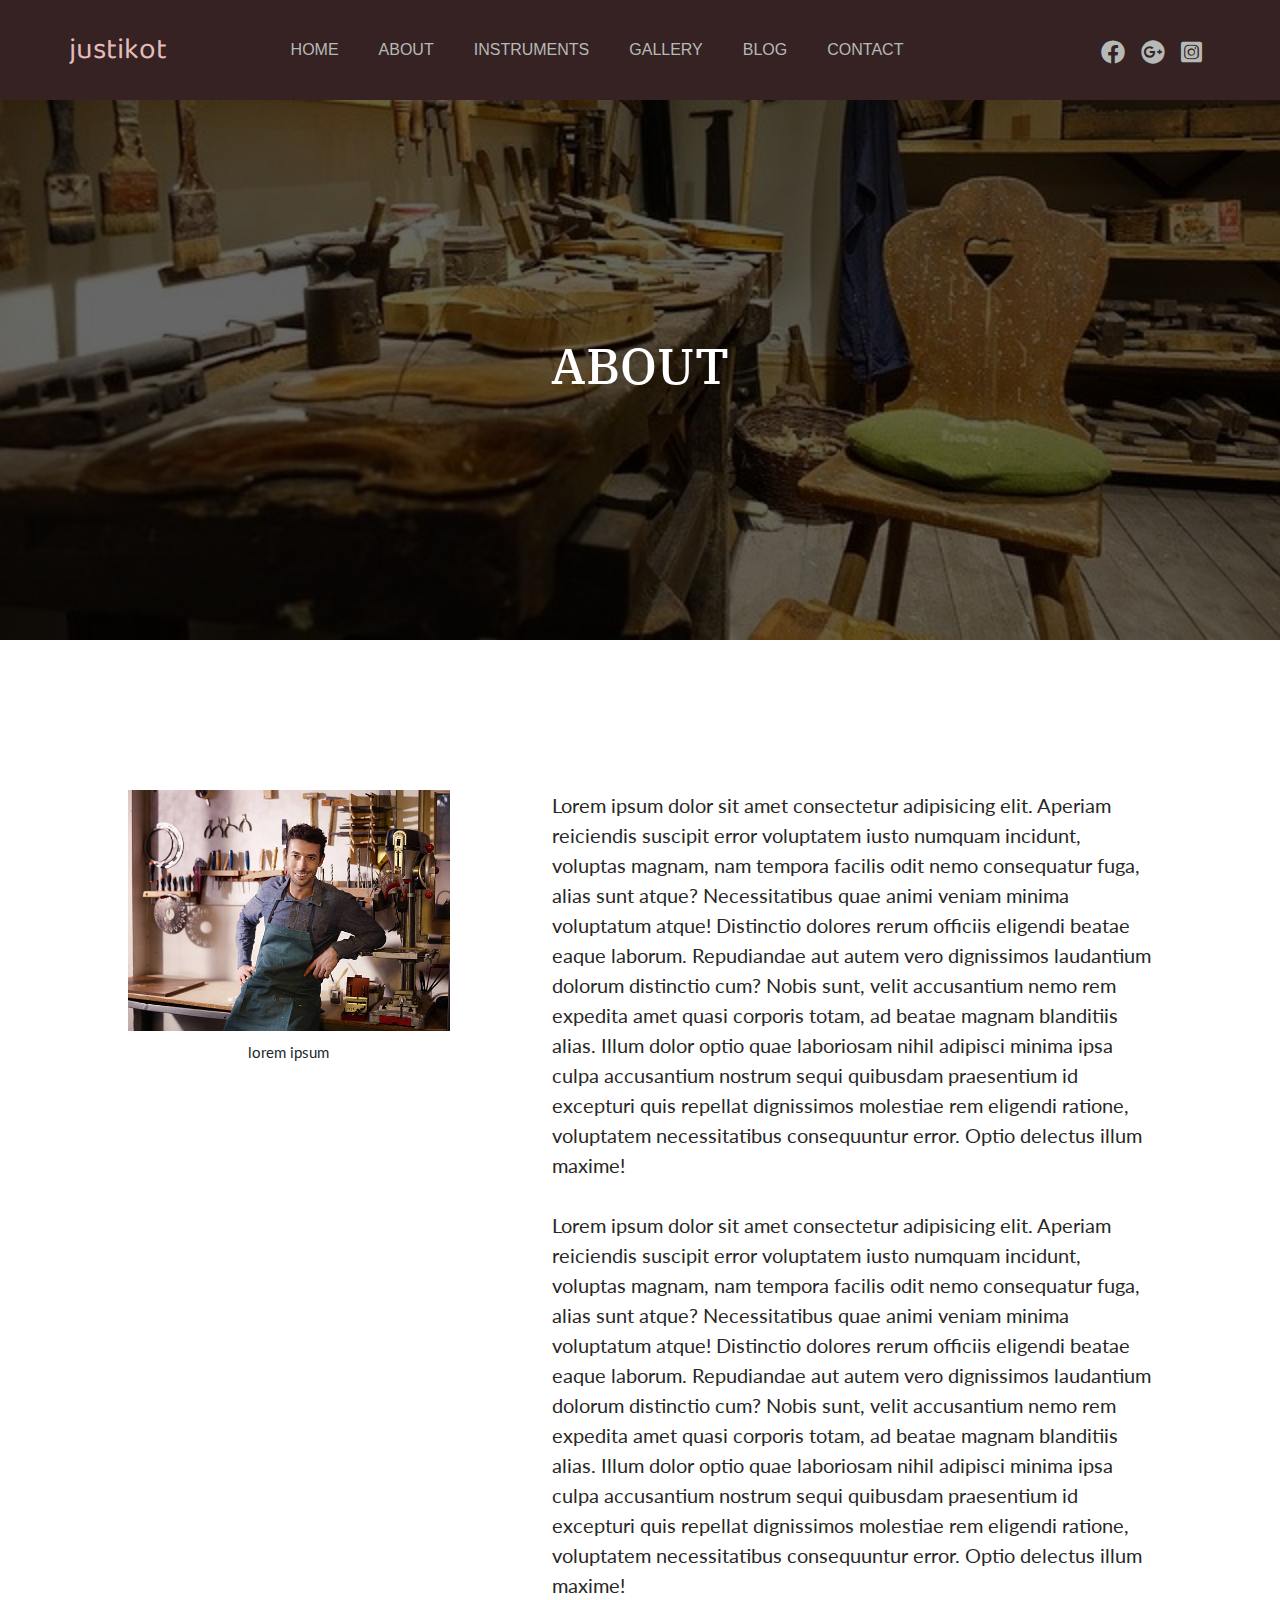
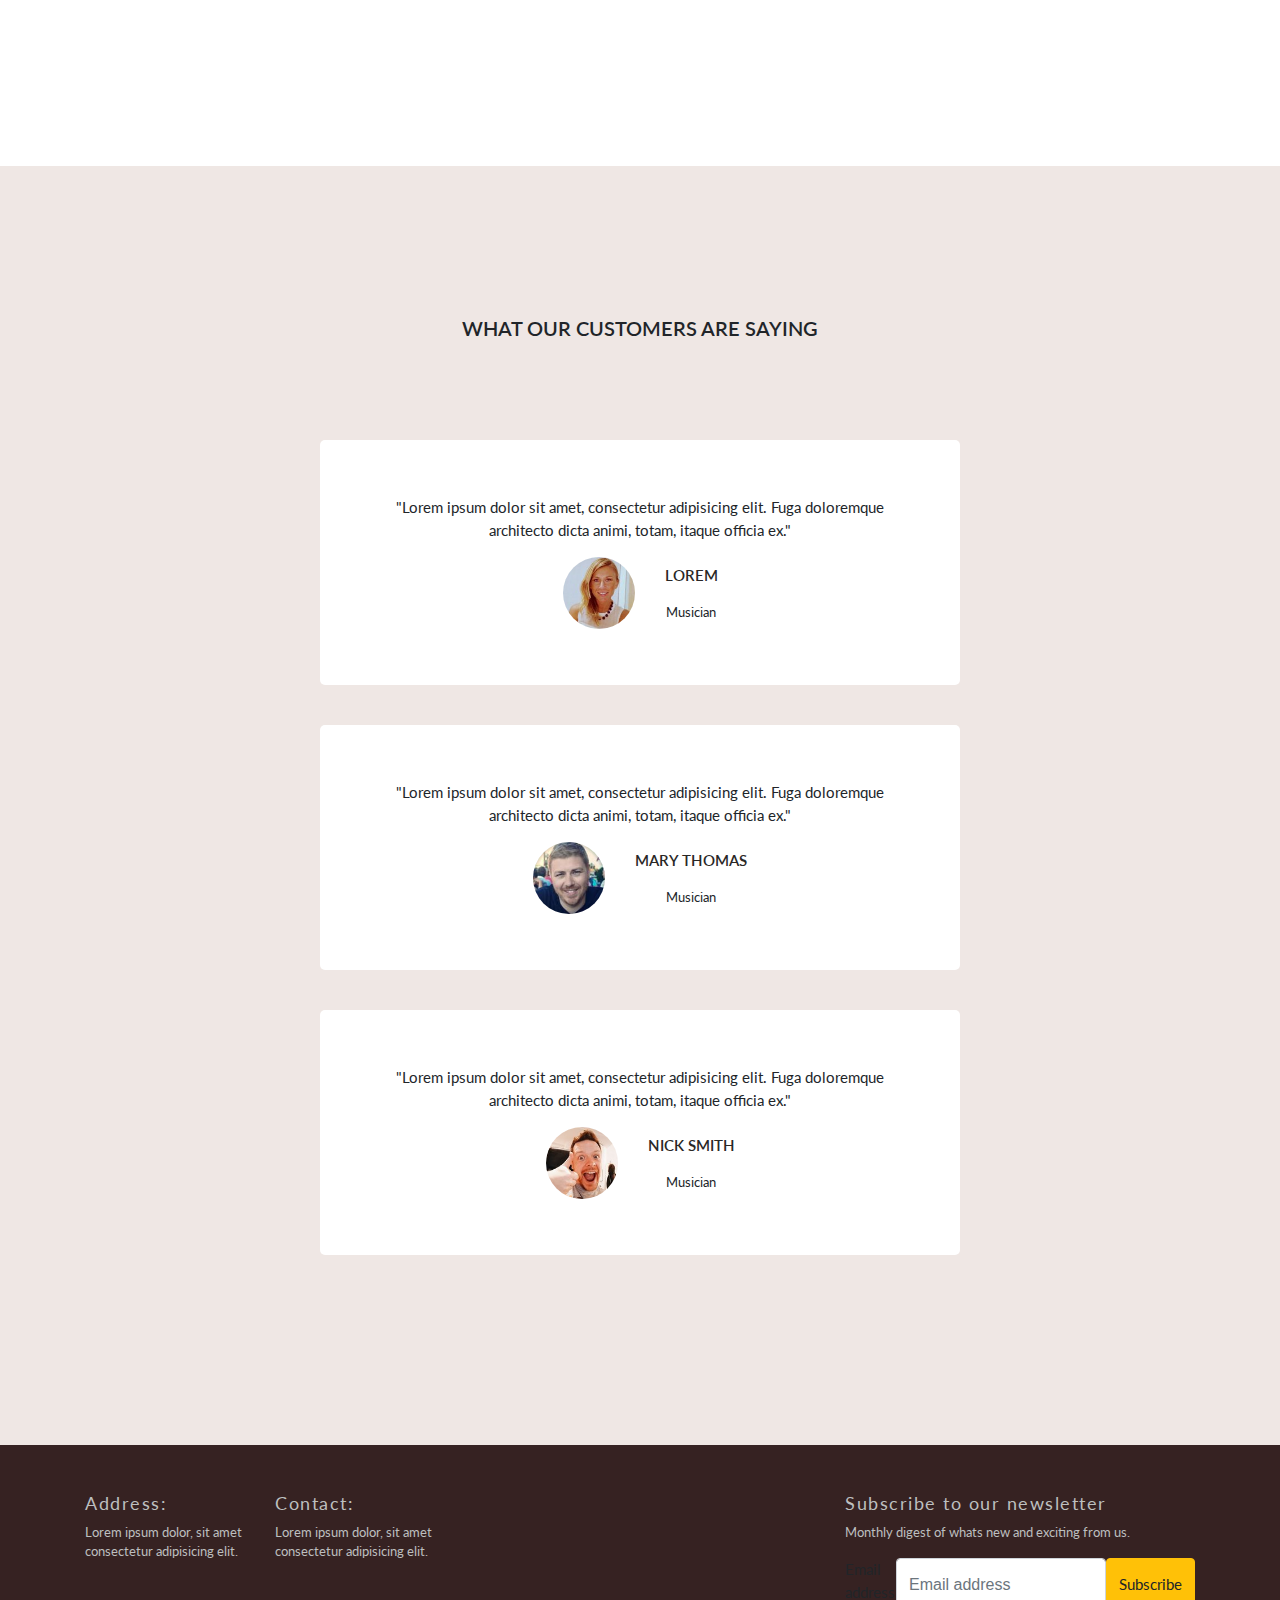
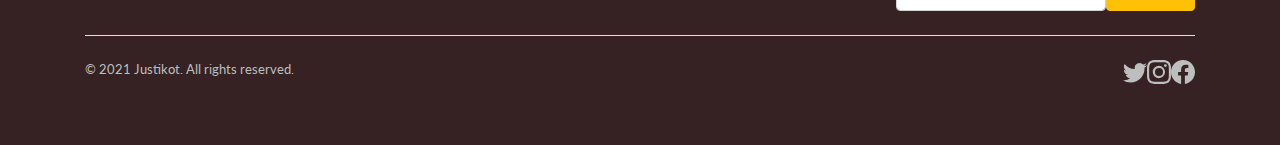
==== commit 8917ee0a: "add fonts, change Contact page design" ====
--- a/about.html
+++ b/about.html
@@ -1,284 +1,260 @@
 <!DOCTYPE html>
 <html lang="en">
-  <head>
-    <meta charset="UTF-8" />
-    <meta http-equiv="X-UA-Compatible" content="IE=edge" />
-    <meta name="viewport" content="width=device-width, initial-scale=1.0" />
-
-    <link rel="preconnect" href="https://fonts.googleapis.com" />
-    <link rel="preconnect" href="https://fonts.gstatic.com" crossorigin />
-    <link
-      href="https://fonts.googleapis.com/css2?family=Abril+Fatface&display=swap"
-      rel="stylesheet"
-    />
-    <link
-      href="https://cdn.jsdelivr.net/npm/bootstrap@5.1.3/dist/css/bootstrap.min.css"
-      rel="stylesheet"
-      integrity="sha384-1BmE4kWBq78iYhFldvKuhfTAU6auU8tT94WrHftjDbrCEXSU1oBoqyl2QvZ6jIW3"
-      crossorigin="anonymous"
-    />
-    <script
-      src="https://cdn.jsdelivr.net/npm/bootstrap@5.1.3/dist/js/bootstrap.bundle.min.js"
-      integrity="sha384-ka7Sk0Gln4gmtz2MlQnikT1wXgYsOg+OMhuP+IlRH9sENBO0LRn5q+8nbTov4+1p"
-      crossorigin="anonymous"
-    ></script>
-    <link
-      rel="stylesheet"
-      href="https://maxcdn.bootstrapcdn.com/bootstrap/4.0.0/css/bootstrap.min.css"
-      integrity="sha384-Gn5384xqQ1aoWXA+058RXPxPg6fy4IWvTNh0E263XmFcJlSAwiGgFAW/dAiS6JXm"
-      crossorigin="anonymous"
-    />
-
-    <!-- Bootstrap -->
-    <link
-      href="https://cdn.jsdelivr.net/npm/bootstrap@5.1.3/dist/css/bootstrap.min.css"
-      rel="stylesheet"
-      integrity="sha384-1BmE4kWBq78iYhFldvKuhfTAU6auU8tT94WrHftjDbrCEXSU1oBoqyl2QvZ6jIW3"
-      crossorigin="anonymous"
-    />
-
-    <link
-      rel="stylesheet"
-      href="https://maxcdn.bootstrapcdn.com/bootstrap/4.0.0/css/bootstrap.min.css"
-      integrity="sha384-Gn5384xqQ1aoWXA+058RXPxPg6fy4IWvTNh0E263XmFcJlSAwiGgFAW/dAiS6JXm"
-      crossorigin="anonymous"
-    />
-
-    <link rel="stylesheet" href="style.css" />
-    <title>Justikot</title>
-    <link
-      rel="stylesheet"
-      href="https://cdnjs.cloudflare.com/ajax/libs/font-awesome/6.0.0-beta3/css/all.min.css"
-    />
-  </head>
-
-  <body>
-    <svg xmlns="http://www.w3.org/2000/svg" style="display: none">
-      <symbol id="bootstrap" viewBox="0 0 118 94">
-        <!-- <title>Bootstrap</title> -->
-        <path
-          fill-rule="evenodd"
-          clip-rule="evenodd"
-          d="M24.509 0c-6.733 0-11.715 5.893-11.492 12.284.214 6.14-.064 14.092-2.066 20.577C8.943 39.365 5.547 43.485 0 44.014v5.972c5.547.529 8.943 4.649 10.951 11.153 2.002 6.485 2.28 14.437 2.066 20.577C12.794 88.106 17.776 94 24.51 94H93.5c6.733 0 11.714-5.893 11.491-12.284-.214-6.14.064-14.092 2.066-20.577 2.009-6.504 5.396-10.624 10.943-11.153v-5.972c-5.547-.529-8.934-4.649-10.943-11.153-2.002-6.484-2.28-14.437-2.066-20.577C105.214 5.894 100.233 0 93.5 0H24.508zM80 57.863C80 66.663 73.436 72 62.543 72H44a2 2 0 01-2-2V24a2 2 0 012-2h18.437c9.083 0 15.044 4.92 15.044 12.474 0 5.302-4.01 10.049-9.119 10.88v.277C75.317 46.394 80 51.21 80 57.863zM60.521 28.34H49.948v14.934h8.905c6.884 0 10.68-2.772 10.68-7.727 0-4.643-3.264-7.207-9.012-7.207zM49.948 49.2v16.458H60.91c7.167 0 10.964-2.876 10.964-8.281 0-5.406-3.903-8.178-11.425-8.178H49.948z"
-        ></path>
-      </symbol>
-      <symbol id="facebook" viewBox="0 0 16 16">
-        <path
-          d="M16 8.049c0-4.446-3.582-8.05-8-8.05C3.58 0-.002 3.603-.002 8.05c0 4.017 2.926 7.347 6.75 7.951v-5.625h-2.03V8.05H6.75V6.275c0-2.017 1.195-3.131 3.022-3.131.876 0 1.791.157 1.791.157v1.98h-1.009c-.993 0-1.303.621-1.303 1.258v1.51h2.218l-.354 2.326H9.25V16c3.824-.604 6.75-3.934 6.75-7.951z"
-        />
-      </symbol>
-      <symbol id="instagram" viewBox="0 0 16 16">
-        <path
-          d="M8 0C5.829 0 5.556.01 4.703.048 3.85.088 3.269.222 2.76.42a3.917 3.917 0 0 0-1.417.923A3.927 3.927 0 0 0 .42 2.76C.222 3.268.087 3.85.048 4.7.01 5.555 0 5.827 0 8.001c0 2.172.01 2.444.048 3.297.04.852.174 1.433.372 1.942.205.526.478.972.923 1.417.444.445.89.719 1.416.923.51.198 1.09.333 1.942.372C5.555 15.99 5.827 16 8 16s2.444-.01 3.298-.048c.851-.04 1.434-.174 1.943-.372a3.916 3.916 0 0 0 1.416-.923c.445-.445.718-.891.923-1.417.197-.509.332-1.09.372-1.942C15.99 10.445 16 10.173 16 8s-.01-2.445-.048-3.299c-.04-.851-.175-1.433-.372-1.941a3.926 3.926 0 0 0-.923-1.417A3.911 3.911 0 0 0 13.24.42c-.51-.198-1.092-.333-1.943-.372C10.443.01 10.172 0 7.998 0h.003zm-.717 1.442h.718c2.136 0 2.389.007 3.232.046.78.035 1.204.166 1.486.275.373.145.64.319.92.599.28.28.453.546.598.92.11.281.24.705.275 1.485.039.843.047 1.096.047 3.231s-.008 2.389-.047 3.232c-.035.78-.166 1.203-.275 1.485a2.47 2.47 0 0 1-.599.919c-.28.28-.546.453-.92.598-.28.11-.704.24-1.485.276-.843.038-1.096.047-3.232.047s-2.39-.009-3.233-.047c-.78-.036-1.203-.166-1.485-.276a2.478 2.478 0 0 1-.92-.598 2.48 2.48 0 0 1-.6-.92c-.109-.281-.24-.705-.275-1.485-.038-.843-.046-1.096-.046-3.233 0-2.136.008-2.388.046-3.231.036-.78.166-1.204.276-1.486.145-.373.319-.64.599-.92.28-.28.546-.453.92-.598.282-.11.705-.24 1.485-.276.738-.034 1.024-.044 2.515-.045v.002zm4.988 1.328a.96.96 0 1 0 0 1.92.96.96 0 0 0 0-1.92zm-4.27 1.122a4.109 4.109 0 1 0 0 8.217 4.109 4.109 0 0 0 0-8.217zm0 1.441a2.667 2.667 0 1 1 0 5.334 2.667 2.667 0 0 1 0-5.334z"
-        />
-      </symbol>
-      <symbol id="twitter" viewBox="0 0 16 16">
-        <path
-          d="M5.026 15c6.038 0 9.341-5.003 9.341-9.334 0-.14 0-.282-.006-.422A6.685 6.685 0 0 0 16 3.542a6.658 6.658 0 0 1-1.889.518 3.301 3.301 0 0 0 1.447-1.817 6.533 6.533 0 0 1-2.087.793A3.286 3.286 0 0 0 7.875 6.03a9.325 9.325 0 0 1-6.767-3.429 3.289 3.289 0 0 0 1.018 4.382A3.323 3.323 0 0 1 .64 6.575v.045a3.288 3.288 0 0 0 2.632 3.218 3.203 3.203 0 0 1-.865.115 3.23 3.23 0 0 1-.614-.057 3.283 3.283 0 0 0 3.067 2.277A6.588 6.588 0 0 1 .78 13.58a6.32 6.32 0 0 1-.78-.045A9.344 9.344 0 0 0 5.026 15z"
-        />
-      </symbol>
-    </svg>
-
-    <nav class="nav">
-      <div class="logo">
-        <a href="index.html">JUSTIKOT</a>
+
+<head>
+  <meta charset="UTF-8" />
+  <meta http-equiv="X-UA-Compatible" content="IE=edge" />
+  <meta name="viewport" content="width=device-width, initial-scale=1.0" />
+
+  <link rel="preconnect" href="https://fonts.googleapis.com" />
+  <link rel="preconnect" href="https://fonts.gstatic.com" crossorigin />
+  <link href="https://fonts.googleapis.com/css2?family=Abril+Fatface&display=swap" rel="stylesheet" />
+  <link href="https://cdn.jsdelivr.net/npm/bootstrap@5.1.3/dist/css/bootstrap.min.css" rel="stylesheet"
+    integrity="sha384-1BmE4kWBq78iYhFldvKuhfTAU6auU8tT94WrHftjDbrCEXSU1oBoqyl2QvZ6jIW3" crossorigin="anonymous" />
+  <script src="https://cdn.jsdelivr.net/npm/bootstrap@5.1.3/dist/js/bootstrap.bundle.min.js"
+    integrity="sha384-ka7Sk0Gln4gmtz2MlQnikT1wXgYsOg+OMhuP+IlRH9sENBO0LRn5q+8nbTov4+1p" crossorigin="anonymous">
+  </script>
+  <link rel="stylesheet" href="https://maxcdn.bootstrapcdn.com/bootstrap/4.0.0/css/bootstrap.min.css"
+    integrity="sha384-Gn5384xqQ1aoWXA+058RXPxPg6fy4IWvTNh0E263XmFcJlSAwiGgFAW/dAiS6JXm" crossorigin="anonymous" />
+
+  <!-- Bootstrap -->
+  <link href="https://cdn.jsdelivr.net/npm/bootstrap@5.1.3/dist/css/bootstrap.min.css" rel="stylesheet"
+    integrity="sha384-1BmE4kWBq78iYhFldvKuhfTAU6auU8tT94WrHftjDbrCEXSU1oBoqyl2QvZ6jIW3" crossorigin="anonymous" />
+
+  <link rel="stylesheet" href="https://maxcdn.bootstrapcdn.com/bootstrap/4.0.0/css/bootstrap.min.css"
+    integrity="sha384-Gn5384xqQ1aoWXA+058RXPxPg6fy4IWvTNh0E263XmFcJlSAwiGgFAW/dAiS6JXm" crossorigin="anonymous" />
+
+  <!-- Google Fonts -->
+  <link rel="preconnect" href="https://fonts.googleapis.com">
+  <link rel="preconnect" href="https://fonts.gstatic.com" crossorigin>
+  <link href="https://fonts.googleapis.com/css2?family=Lato&display=swap" rel="stylesheet">
+
+  <link rel="preconnect" href="https://fonts.googleapis.com">
+  <link rel="preconnect" href="https://fonts.gstatic.com" crossorigin>
+  <link href="https://fonts.googleapis.com/css2?family=IBM+Plex+Serif&display=swap" rel="stylesheet">
+
+  <link rel="preconnect" href="https://fonts.googleapis.com">
+  <link rel="preconnect" href="https://fonts.googleapis.com">
+  <link rel="preconnect" href="https://fonts.gstatic.com" crossorigin>
+  <link href="https://fonts.googleapis.com/css2?family=Macondo&display=swap" rel="stylesheet">
+  <link rel="preconnect" href="https://fonts.googleapis.com">
+  <link rel="preconnect" href="https://fonts.gstatic.com" crossorigin>
+  <link rel="preconnect" href="https://fonts.googleapis.com">
+  <link rel="preconnect" href="https://fonts.gstatic.com" crossorigin>
+  <link href="https://fonts.googleapis.com/css2?family=Baloo+2&display=swap" rel="stylesheet">
+
+
+  <link rel="stylesheet" href="style.css" />
+  <title>Justikot</title>
+  <link rel="stylesheet" href="https://cdnjs.cloudflare.com/ajax/libs/font-awesome/6.0.0-beta3/css/all.min.css" />
+</head>
+
+<body>
+  <svg xmlns="http://www.w3.org/2000/svg" style="display: none">
+    <symbol id="bootstrap" viewBox="0 0 118 94">
+      <!-- <title>Bootstrap</title> -->
+      <path fill-rule="evenodd" clip-rule="evenodd"
+        d="M24.509 0c-6.733 0-11.715 5.893-11.492 12.284.214 6.14-.064 14.092-2.066 20.577C8.943 39.365 5.547 43.485 0 44.014v5.972c5.547.529 8.943 4.649 10.951 11.153 2.002 6.485 2.28 14.437 2.066 20.577C12.794 88.106 17.776 94 24.51 94H93.5c6.733 0 11.714-5.893 11.491-12.284-.214-6.14.064-14.092 2.066-20.577 2.009-6.504 5.396-10.624 10.943-11.153v-5.972c-5.547-.529-8.934-4.649-10.943-11.153-2.002-6.484-2.28-14.437-2.066-20.577C105.214 5.894 100.233 0 93.5 0H24.508zM80 57.863C80 66.663 73.436 72 62.543 72H44a2 2 0 01-2-2V24a2 2 0 012-2h18.437c9.083 0 15.044 4.92 15.044 12.474 0 5.302-4.01 10.049-9.119 10.88v.277C75.317 46.394 80 51.21 80 57.863zM60.521 28.34H49.948v14.934h8.905c6.884 0 10.68-2.772 10.68-7.727 0-4.643-3.264-7.207-9.012-7.207zM49.948 49.2v16.458H60.91c7.167 0 10.964-2.876 10.964-8.281 0-5.406-3.903-8.178-11.425-8.178H49.948z">
+      </path>
+    </symbol>
+    <symbol id="facebook" viewBox="0 0 16 16">
+      <path
+        d="M16 8.049c0-4.446-3.582-8.05-8-8.05C3.58 0-.002 3.603-.002 8.05c0 4.017 2.926 7.347 6.75 7.951v-5.625h-2.03V8.05H6.75V6.275c0-2.017 1.195-3.131 3.022-3.131.876 0 1.791.157 1.791.157v1.98h-1.009c-.993 0-1.303.621-1.303 1.258v1.51h2.218l-.354 2.326H9.25V16c3.824-.604 6.75-3.934 6.75-7.951z" />
+    </symbol>
+    <symbol id="instagram" viewBox="0 0 16 16">
+      <path
+        d="M8 0C5.829 0 5.556.01 4.703.048 3.85.088 3.269.222 2.76.42a3.917 3.917 0 0 0-1.417.923A3.927 3.927 0 0 0 .42 2.76C.222 3.268.087 3.85.048 4.7.01 5.555 0 5.827 0 8.001c0 2.172.01 2.444.048 3.297.04.852.174 1.433.372 1.942.205.526.478.972.923 1.417.444.445.89.719 1.416.923.51.198 1.09.333 1.942.372C5.555 15.99 5.827 16 8 16s2.444-.01 3.298-.048c.851-.04 1.434-.174 1.943-.372a3.916 3.916 0 0 0 1.416-.923c.445-.445.718-.891.923-1.417.197-.509.332-1.09.372-1.942C15.99 10.445 16 10.173 16 8s-.01-2.445-.048-3.299c-.04-.851-.175-1.433-.372-1.941a3.926 3.926 0 0 0-.923-1.417A3.911 3.911 0 0 0 13.24.42c-.51-.198-1.092-.333-1.943-.372C10.443.01 10.172 0 7.998 0h.003zm-.717 1.442h.718c2.136 0 2.389.007 3.232.046.78.035 1.204.166 1.486.275.373.145.64.319.92.599.28.28.453.546.598.92.11.281.24.705.275 1.485.039.843.047 1.096.047 3.231s-.008 2.389-.047 3.232c-.035.78-.166 1.203-.275 1.485a2.47 2.47 0 0 1-.599.919c-.28.28-.546.453-.92.598-.28.11-.704.24-1.485.276-.843.038-1.096.047-3.232.047s-2.39-.009-3.233-.047c-.78-.036-1.203-.166-1.485-.276a2.478 2.478 0 0 1-.92-.598 2.48 2.48 0 0 1-.6-.92c-.109-.281-.24-.705-.275-1.485-.038-.843-.046-1.096-.046-3.233 0-2.136.008-2.388.046-3.231.036-.78.166-1.204.276-1.486.145-.373.319-.64.599-.92.28-.28.546-.453.92-.598.282-.11.705-.24 1.485-.276.738-.034 1.024-.044 2.515-.045v.002zm4.988 1.328a.96.96 0 1 0 0 1.92.96.96 0 0 0 0-1.92zm-4.27 1.122a4.109 4.109 0 1 0 0 8.217 4.109 4.109 0 0 0 0-8.217zm0 1.441a2.667 2.667 0 1 1 0 5.334 2.667 2.667 0 0 1 0-5.334z" />
+    </symbol>
+    <symbol id="twitter" viewBox="0 0 16 16">
+      <path
+        d="M5.026 15c6.038 0 9.341-5.003 9.341-9.334 0-.14 0-.282-.006-.422A6.685 6.685 0 0 0 16 3.542a6.658 6.658 0 0 1-1.889.518 3.301 3.301 0 0 0 1.447-1.817 6.533 6.533 0 0 1-2.087.793A3.286 3.286 0 0 0 7.875 6.03a9.325 9.325 0 0 1-6.767-3.429 3.289 3.289 0 0 0 1.018 4.382A3.323 3.323 0 0 1 .64 6.575v.045a3.288 3.288 0 0 0 2.632 3.218 3.203 3.203 0 0 1-.865.115 3.23 3.23 0 0 1-.614-.057 3.283 3.283 0 0 0 3.067 2.277A6.588 6.588 0 0 1 .78 13.58a6.32 6.32 0 0 1-.78-.045A9.344 9.344 0 0 0 5.026 15z" />
+    </symbol>
+  </svg>
+
+  <nav class="nav">
+    <div class="logo-font">
+      <a href="index.html" class="logo-font">JUSTIKOT</a>
+    </div>
+
+    <ul class="nav__links">
+      <li>
+        <a class="nav__item" href="index.html">HOME</a>
+      </li>
+      <li class="nav__item">
+        <a class="nav__link" href="#">ABOUT</a>
+      </li>
+      <li class="nav__item">
+        <a class="nav__link" href="instruments.html">INSTRUMENTS</a>
+      </li>
+      <li class="nav__item">
+        <a class="nav__link" href="gallery.html">GALLERY</a>
+      </li>
+      <li class="nav__item">
+        <a class="nav__link" href="#">BLOG</a>
+      </li>
+      <li class="nav__item">
+        <a class="nav__link" href="contact.html">CONTACT</a>
+      </li>
+    </ul>
+    <div class="nav__icons">
+      <div class="icon__container">
+        <a href=""><i class="icon fa-brands fa-facebook"></i></a>
       </div>
 
-      <ul class="nav__links">
-        <li>
-          <a class="nav__item" href="index.html">HOME</a>
-        </li>
-        <li class="nav__item">
-          <a class="nav__link" href="#">ABOUT</a>
-        </li>
-        <li class="nav__item">
-          <a class="nav__link" href="instruments.html">INSTRUMENTS</a>
-        </li>
-        <li class="nav__item">
-          <a class="nav__link" href="gallery.html">GALLERY</a>
-        </li>
-        <li class="nav__item">
-          <a class="nav__link" href="#">BLOG</a>
-        </li>
-        <li class="nav__item">
-          <a class="nav__link" href="contact.html">CONTACT</a>
-        </li>
-      </ul>
-      <div class="nav__icons">
-        <div class="icon__container">
-          <a href=""><i class="icon fa-brands fa-facebook"></i></a>
-        </div>
-
-        <div class="icon__container">
-          <a href=""><i class="icon fa-brands fa-google-plus"></i></a>
-        </div>
-
-        <div class="icon__container">
-          <a href=""><i class="icon fa-brands fa-instagram-square"></i></a>
-        </div>
+      <div class="icon__container">
+        <a href=""><i class="icon fa-brands fa-google-plus"></i></a>
       </div>
-    </nav>
-
-    <section class="about__hero">
-      <div class="about__hero__title">
-        <h1>ABOUT</h1>
+
+      <div class="icon__container">
+        <a href=""><i class="icon fa-brands fa-instagram-square"></i></a>
       </div>
-    </section>
-
-    <section class="about__content">
-      <div class="about__img">
-        <img src="img/person3.jpeg" alt="shop owner" />
-        <small class="owner-name">lorem ipsum</small>
-      </div>
-      <div class="about__text">
-        <p>
-          Lorem ipsum dolor sit amet consectetur adipisicing elit. Aperiam
-          reiciendis suscipit error voluptatem iusto numquam incidunt, voluptas
-          magnam, nam tempora facilis odit nemo consequatur fuga, alias sunt
-          atque? Necessitatibus quae animi veniam minima voluptatum atque!
-          Distinctio dolores rerum officiis eligendi beatae eaque laborum.
-          Repudiandae aut autem vero dignissimos laudantium dolorum distinctio
-          cum? Nobis sunt, velit accusantium nemo rem expedita amet quasi
-          corporis totam, ad beatae magnam blanditiis alias. Illum dolor optio
-          quae laboriosam nihil adipisci minima ipsa culpa accusantium nostrum
-          sequi quibusdam praesentium id excepturi quis repellat dignissimos
-          molestiae rem eligendi ratione, voluptatem necessitatibus consequuntur
-          error. Optio delectus illum maxime!
-          <br /><br />
-          Lorem ipsum dolor sit amet consectetur adipisicing elit. Aperiam
-          reiciendis suscipit error voluptatem iusto numquam incidunt, voluptas
-          magnam, nam tempora facilis odit nemo consequatur fuga, alias sunt
-          atque? Necessitatibus quae animi veniam minima voluptatum atque!
-          Distinctio dolores rerum officiis eligendi beatae eaque laborum.
-          Repudiandae aut autem vero dignissimos laudantium dolorum distinctio
-          cum? Nobis sunt, velit accusantium nemo rem expedita amet quasi
-          corporis totam, ad beatae magnam blanditiis alias. Illum dolor optio
-          quae laboriosam nihil adipisci minima ipsa culpa accusantium nostrum
-          sequi quibusdam praesentium id excepturi quis repellat dignissimos
-          molestiae rem eligendi ratione, voluptatem necessitatibus consequuntur
-          error. Optio delectus illum maxime!
-        </p>
-      </div>
-    </section>
-
-    <section class="user-reviews">
-      <h3 class="user-reviews-title">What our customers are saying</h3>
-      <figure class="review">
-        <blockquote class="review__text">
-          "Lorem ipsum dolor sit amet, consectetur adipisicing elit. Fuga
-          doloremque architecto dicta animi, totam, itaque officia ex."
-        </blockquote>
-        <figurecaption class="review__user">
-          <img src="img/users/user-2.jpeg" alt="user1" class="review__photo" />
-          <div class="review__user-box">
-            <p class="review__user-name">lorem</p>
-            <small>Musician</small>
+    </div>
+  </nav>
+
+  <section class="about__hero">
+    <div class="about__hero__title">
+      <h1 class="title-font">ABOUT</h1>
+    </div>
+  </section>
+
+  <section class="about__content">
+    <div class="about__img">
+      <img src="img/person3.jpeg" alt="shop owner" />
+      <small class="owner-name my-card-text">lorem ipsum</small>
+    </div>
+    <div class="about__text">
+      <p class="font-description-gallery">
+        Lorem ipsum dolor sit amet consectetur adipisicing elit. Aperiam
+        reiciendis suscipit error voluptatem iusto numquam incidunt, voluptas
+        magnam, nam tempora facilis odit nemo consequatur fuga, alias sunt
+        atque? Necessitatibus quae animi veniam minima voluptatum atque!
+        Distinctio dolores rerum officiis eligendi beatae eaque laborum.
+        Repudiandae aut autem vero dignissimos laudantium dolorum distinctio
+        cum? Nobis sunt, velit accusantium nemo rem expedita amet quasi
+        corporis totam, ad beatae magnam blanditiis alias. Illum dolor optio
+        quae laboriosam nihil adipisci minima ipsa culpa accusantium nostrum
+        sequi quibusdam praesentium id excepturi quis repellat dignissimos
+        molestiae rem eligendi ratione, voluptatem necessitatibus consequuntur
+        error. Optio delectus illum maxime!
+        <br /><br />
+        Lorem ipsum dolor sit amet consectetur adipisicing elit. Aperiam
+        reiciendis suscipit error voluptatem iusto numquam incidunt, voluptas
+        magnam, nam tempora facilis odit nemo consequatur fuga, alias sunt
+        atque? Necessitatibus quae animi veniam minima voluptatum atque!
+        Distinctio dolores rerum officiis eligendi beatae eaque laborum.
+        Repudiandae aut autem vero dignissimos laudantium dolorum distinctio
+        cum? Nobis sunt, velit accusantium nemo rem expedita amet quasi
+        corporis totam, ad beatae magnam blanditiis alias. Illum dolor optio
+        quae laboriosam nihil adipisci minima ipsa culpa accusantium nostrum
+        sequi quibusdam praesentium id excepturi quis repellat dignissimos
+        molestiae rem eligendi ratione, voluptatem necessitatibus consequuntur
+        error. Optio delectus illum maxime!
+      </p>
+    </div>
+  </section>
+
+  <section class="user-reviews">
+    <h3 class="user-reviews-title font-description fs-3">What our customers are saying</h3>
+    <figure class="review">
+      <blockquote class="review__text font-Description-Small-Size">
+        "Lorem ipsum dolor sit amet, consectetur adipisicing elit. Fuga
+        doloremque architecto dicta animi, totam, itaque officia ex."
+      </blockquote>
+      <figurecaption class="review__user">
+        <img src="img/users/user-2.jpeg" alt="user1" class="review__photo" />
+        <div class="review__user-box">
+          <p class="review__user-name my-card-text">lorem</p>
+          <small class="my-card-text-Small">Musician</small>
+        </div>
+      </figurecaption>
+    </figure>
+    <figure class="review">
+      <blockquote class="review__text font-Description-Small-Size">
+        "Lorem ipsum dolor sit amet, consectetur adipisicing elit. Fuga
+        doloremque architecto dicta animi, totam, itaque officia ex."
+      </blockquote>
+      <figurecaption class="review__user">
+        <img src="img/users/user-3.jpeg" alt="user1" class="review__photo" />
+        <div class="review__user-box">
+          <p class="review__user-name my-card-text">Mary Thomas</p>
+          <small class="my-card-text-Small">Musician</small>
+        </div>
+      </figurecaption>
+    </figure>
+    <figure class="review">
+      <blockquote class="review__text font-Description-Small-Size">
+        "Lorem ipsum dolor sit amet, consectetur adipisicing elit. Fuga
+        doloremque architecto dicta animi, totam, itaque officia ex."
+      </blockquote>
+      <figurecaption class="review__user">
+        <img src="img/users/user-1.jpeg" alt="user1" class="review__photo" />
+        <div class="review__user-box">
+          <p class="review__user-name my-card-text">Nick Smith</p>
+          <small class="my-card-text-Small">Musician</small>
+        </div>
+      </figurecaption>
+    </figure>
+  </section>
+
+  <!-- Footer -->
+  <footer>
+    <div class="container">
+      <footer class="py-5">
+        <div class="row">
+          <div class="col-2 address">
+            <h5 class="footer-normal-font-size">Address:</h5>
+            <p class="footer-font">
+              Lorem ipsum dolor, sit amet consectetur adipisicing elit.
+            </p>
           </div>
-        </figurecaption>
-      </figure>
-      <figure class="review">
-        <blockquote class="review__text">
-          "Lorem ipsum dolor sit amet, consectetur adipisicing elit. Fuga
-          doloremque architecto dicta animi, totam, itaque officia ex."
-        </blockquote>
-        <figurecaption class="review__user">
-          <img src="img/users/user-3.jpeg" alt="user1" class="review__photo" />
-          <div class="review__user-box">
-            <p class="review__user-name">Mary Thomas</p>
-            <small>Musician</small>
+
+          <div class="col-2">
+            <h5 class="footer-normal-font-size">Contact:</h5>
+            <p class="footer-font">
+              Lorem ipsum dolor, sit amet consectetur adipisicing elit.
+            </p>
           </div>
-        </figurecaption>
-      </figure>
-      <figure class="review">
-        <blockquote class="review__text">
-          "Lorem ipsum dolor sit amet, consectetur adipisicing elit. Fuga
-          doloremque architecto dicta animi, totam, itaque officia ex."
-        </blockquote>
-        <figurecaption class="review__user">
-          <img src="img/users/user-1.jpeg" alt="user1" class="review__photo" />
-          <div class="review__user-box">
-            <p class="review__user-name">Nick Smith</p>
-            <small>Musician</small>
+
+          <div class="col-4 offset-4">
+            <form>
+              <h5 class="footer-normal-font-size ">Subscribe to our newsletter</h5>
+              <p class="footer-font">Monthly digest of whats new and exciting from us.</p>
+              <div class="d-flex w-100 gap-2">
+                <label for="newsletter1" class="visually-hidden my-btn">Email address</label>
+                <input id="newsletter1" type="text" class="form-control" placeholder="Email address" />
+                <button class="btn btn-warning my-btn" type="button">
+                  Subscribe
+                </button>
+              </div>
+            </form>
           </div>
-        </figurecaption>
-      </figure>
-    </section>
-
-    <!-- Footer -->
-    <footer>
-      <div class="container">
-        <footer class="py-5">
-          <div class="row">
-            <div class="col-2 address">
-              <h5>Address:</h5>
-              <p>
-                Lorem ipsum dolor, sit amet consectetur adipisicing elit. Natus
-                at voluptas ratione neque.
-              </p>
-            </div>
-
-            <div class="col-2">
-              <h5>Contact:</h5>
-              <p>
-                Lorem ipsum dolor, sit amet consectetur adipisicing elit. Natus
-                at voluptas ratione neque.
-              </p>
-            </div>
-
-            <div class="col-4 offset-4">
-              <form>
-                <h5>Subscribe to our newsletter</h5>
-                <p>Monthly digest of whats new and exciting from us.</p>
-                <div class="d-flex w-100 gap-2">
-                  <label for="newsletter1" class="visually-hidden"
-                    >Email address</label
-                  >
-                  <input
-                    id="newsletter1"
-                    type="text"
-                    class="form-control"
-                    placeholder="Email address"
-                  />
-                  <button class="btn btn-warning" type="button">
-                    Subscribe
-                  </button>
-                </div>
-              </form>
-            </div>
-          </div>
-
-          <div class="d-flex justify-content-between py-4 my-4 border-top">
-            <p>&copy; 2021 Company, Inc. All rights reserved.</p>
-            <ul class="list-unstyled d-flex">
-              <li class="ms-3">
-                <a class="link-dark" href="#"
-                  ><svg class="bi" width="24" height="24">
-                    <use xlink:href="#twitter" /></svg
-                ></a>
-              </li>
-              <li class="ms-3">
-                <a class="link-dark" href="#"
-                  ><svg class="bi" width="24" height="24">
-                    <use xlink:href="#instagram" /></svg
-                ></a>
-              </li>
-              <li class="ms-3">
-                <a class="link-dark" href="#"
-                  ><svg class="bi" width="24" height="24">
-                    <use xlink:href="#facebook" /></svg
-                ></a>
-              </li>
-            </ul>
-          </div>
-        </footer>
-      </div>
-    </footer>
-
-    <!-- Bootstrap script -->
-    <script
-      src="/docs/5.1/dist/js/bootstrap.bundle.min.js"
-      integrity="sha384-ka7Sk0Gln4gmtz2MlQnikT1wXgYsOg+OMhuP+IlRH9sENBO0LRn5q+8nbTov4+1p"
-      crossorigin="anonymous"
-    ></script>
-  </body>
-</html>
+        </div>
+
+        <div class="d-flex justify-content-between py-4 my-4 border-top">
+          <p class="footer-font">&copy; 2021 Justikot. All rights reserved.</p>
+          <ul class="list-unstyled d-flex">
+            <li class="ms-3">
+              <a class="link-dark" href="#"><svg class="bi" width="24" height="24">
+                  <use xlink:href="#twitter" /></svg></a>
+            </li>
+            <li class="ms-3">
+              <a class="link-dark" href="#"><svg class="bi" width="24" height="24">
+                  <use xlink:href="#instagram" /></svg></a>
+            </li>
+            <li class="ms-3">
+              <a class="link-dark" href="#"><svg class="bi" width="24" height="24">
+                  <use xlink:href="#facebook" /></svg></a>
+            </li>
+          </ul>
+        </div>
+      </footer>
+    </div>
+  </footer>
+
+  <!-- Bootstrap script -->
+  <script src="/docs/5.1/dist/js/bootstrap.bundle.min.js"
+    integrity="sha384-ka7Sk0Gln4gmtz2MlQnikT1wXgYsOg+OMhuP+IlRH9sENBO0LRn5q+8nbTov4+1p" crossorigin="anonymous">
+  </script>
+</body>
+
+</html>--- a/style.css
+++ b/style.css
@@ -1,9 +1,17 @@
 :root {
   --navColor: #362222;
-  --accentColor: #950101;
+  --accentColor: #ffc107;
   --pColor: #292726;
   --textFooter: #bdbfbf;
-  --bg: rgb(234, 234, 239);
+  --bg: rgba(234, 234, 239, 0.29);
+
+  --titleFont: 'IBM Plex Serif', serif;
+  --titleFontSize: 48px;
+  --fontDescription: 'Lato', sans-serif;
+  --fontDescriptionSize: 20px;
+  --fontDescriptionNormalSize: 18px;
+  --fontDescriptionSmallSize: 15px;
+  --myBtnSmall: 12px;
 }
 
 * {
@@ -11,12 +19,12 @@
   padding: 0;
   box-sizing: inherit;
 }
+
 html {
   box-sizing: border-box;
 }
 
-.header {
-}
+.header {}
 
 /*NAV*/
 .nav .logo {
@@ -24,7 +32,7 @@
 }
 
 .nav .logo a {
-  font-family: "Abril Fatface", "cursive";
+  font-family: 'Baloo 2';
   font-size: 30px;
   color: #e4bbbb;
   text-decoration: none;
@@ -61,6 +69,26 @@
   align-items: center;
   margin: 0 5%;
   list-style: none;
+}
+
+.nav-font {
+  font-family: var(--fontDescription);
+  font-size: 16px;
+}
+
+.logo-font {
+  font-family: 'Baloo 2';
+  font-size: 30px;
+  color: #e4bbbb;
+  text-decoration: none;
+  padding-left: 5%;
+  text-transform: lowercase;
+}
+
+.logo-font:hover {
+  color: #edd4d4;
+  filter: brightness(120%);
+  text-decoration: none;
 }
 
 .icon__container {
@@ -74,6 +102,7 @@
   font-size: 24px;
   color: #b5bab8;
 }
+
 .icon:hover {
   filter: brightness(120%);
 }
@@ -101,7 +130,7 @@
     height: 100px;
   }
 
-  .nav .logo {
+  .nav {
     padding-left: 5%;
   }
 }
@@ -116,6 +145,7 @@
   .nav__icons {
     display: none;
   }
+
   .nav .logo {
     padding: 0;
   }
@@ -129,6 +159,7 @@
     width: 100%;
     height: 210px;
   }
+
   .nav__links {
     display: flex;
     flex-direction: column;
@@ -154,6 +185,7 @@
   position: relative;
   z-index: -2;
 }
+
 .about__hero::before {
   content: "";
   position: absolute;
@@ -174,12 +206,14 @@
   display: flex;
   padding: 150px 10%;
 }
+
 @media only screen and (max-width: 910px) {
   .about__content {
     display: flex;
     flex-direction: column;
     padding: 150px 10%;
   }
+
   .about__img {
     display: flex;
     flex-direction: column;
@@ -220,6 +254,7 @@
   background-color: #efe7e4;
   padding: 150px 25%;
 }
+
 .user-reviews-title {
   text-align: center;
   margin-bottom: 100px;
@@ -298,16 +333,21 @@
   margin: 10%;
 }
 
-.column-left {
+.instrument-price-size {
+  font-family: var(--fontDescription);
+  font-weight: 400;
+  font-size: 26px;
 }
 
 .column-right {
   width: 500px;
   padding: 50px;
 }
+
 .column-right h1 {
   text-transform: capitalize;
 }
+
 .column-right h3 {
   margin-bottom: 70px;
 }
@@ -332,6 +372,7 @@
   width: 580px;
   display: flex;
 }
+
 @media only screen and (max-width: 650px) {
   #content-wrapper {
     display: flex;
@@ -368,6 +409,107 @@
   }
 }
 
+/*Modal*/
+
+.gallery-modal {
+  display: none;
+  /* Hidden by default */
+  position: fixed;
+  /* Stay in place */
+  z-index: 10;
+  /* Sit on top */
+  /* Location of the box */
+  left: 50%;
+  top: 50%;
+  transform: translate(-50%, -50%);
+  width: 100%;
+  /* Full width */
+  height: 100%;
+  /* Full height */
+  overflow: auto;
+  /* Enable scroll if needed */
+  background-color: rgb(0, 0, 0);
+  /* Fallback color */
+  background-color: rgba(0, 0, 0, 0.9);
+  /* Black w/ opacity */
+}
+
+.gallery-modal-content {
+  margin: 100px auto 0;
+  display: block;
+  width: 80%;
+  height: auto;
+  max-width: 900px;
+  z-index: 10;
+}
+
+.gallery-modal-text {
+  margin: 20px auto 0;
+  display: block;
+  width: 80%;
+  max-width: 700px;
+  color: #fff;
+  font-size: 20px;
+}
+
+/*The Close Button*/
+.gallery-close {
+  position: absolute;
+  top: 100px;
+  right: 200px;
+  color: #f1f1f1;
+  font-size: 40px;
+  font-weight: bold;
+  opacity: 0.6;
+}
+
+.gallery-close:hover,
+.gallery-close:focus {
+  color: #bbb;
+  text-decoration: none;
+  cursor: pointer;
+}
+
+.gallery-img:hover {
+  cursor: pointer;
+  opacity: 0.8;
+}
+
+/* Index page */
+
+.title-font {
+  font-family: var(--titleFont);
+  font-size: var(--titleFontSize);
+}
+
+.font-description {
+  font-family: var(--fontDescription);
+  font-size: var(--fontDescriptionSize);
+  font-weight: 600;
+}
+
+.font-description-gallery {
+  font-family: var(--fontDescription);
+  font-size: var(--fontDescriptionSize);
+}
+
+.font-Description-Normal-Size {
+  font-family: var(--fontDescription);
+  font-size: var(--fontDescriptionNormalSize);
+}
+
+.font-Description-Small-Size {
+  font-family: var(--fontDescription);
+  font-size: var(--fontDescriptionSmallSize);
+}
+
+/* Contact page */
+
+.contact-title-font {
+  font-family: var(--titleFont);
+  font-size: 32px;
+}
+
 /* Footer */
 footer {
   background-color: #362222;
@@ -395,6 +537,17 @@
   fill: currentColor;
 }
 
+.footer-font {
+  font-family: var(--fontDescription);
+  font-size: 13px;
+}
+.footer-normal-font-size {
+  font-family: var(--fontDescription);
+  font-size: 18px;
+  font-weight: 400;
+  letter-spacing: 1.5px;
+}
+
 /* Sections */
 .my-bg-gray {
   background-color: var(--bg);
@@ -406,6 +559,15 @@
 }
 
 /* Gallery */
+
+.my-card-text {
+  font-family: var(--fontDescription);
+  font-size: var(--fontDescriptionSmallSize);
+}
+
+.my-card-text-Small {
+  font-family: var(--fontDescription);
+}
 
 .bd-placeholder-img {
   font-size: 1.125rem;
@@ -420,3 +582,13 @@
     font-size: 3.5rem;
   }
 }
+
+.my-btn {
+  font-family: var(--fontDescription);
+  font-size: var(--fontDescriptionSmallSize);
+}
+
+.my-btn-small {
+  font-family: var(--fontDescription);
+  font-size: var(--myBtnSmall);
+}